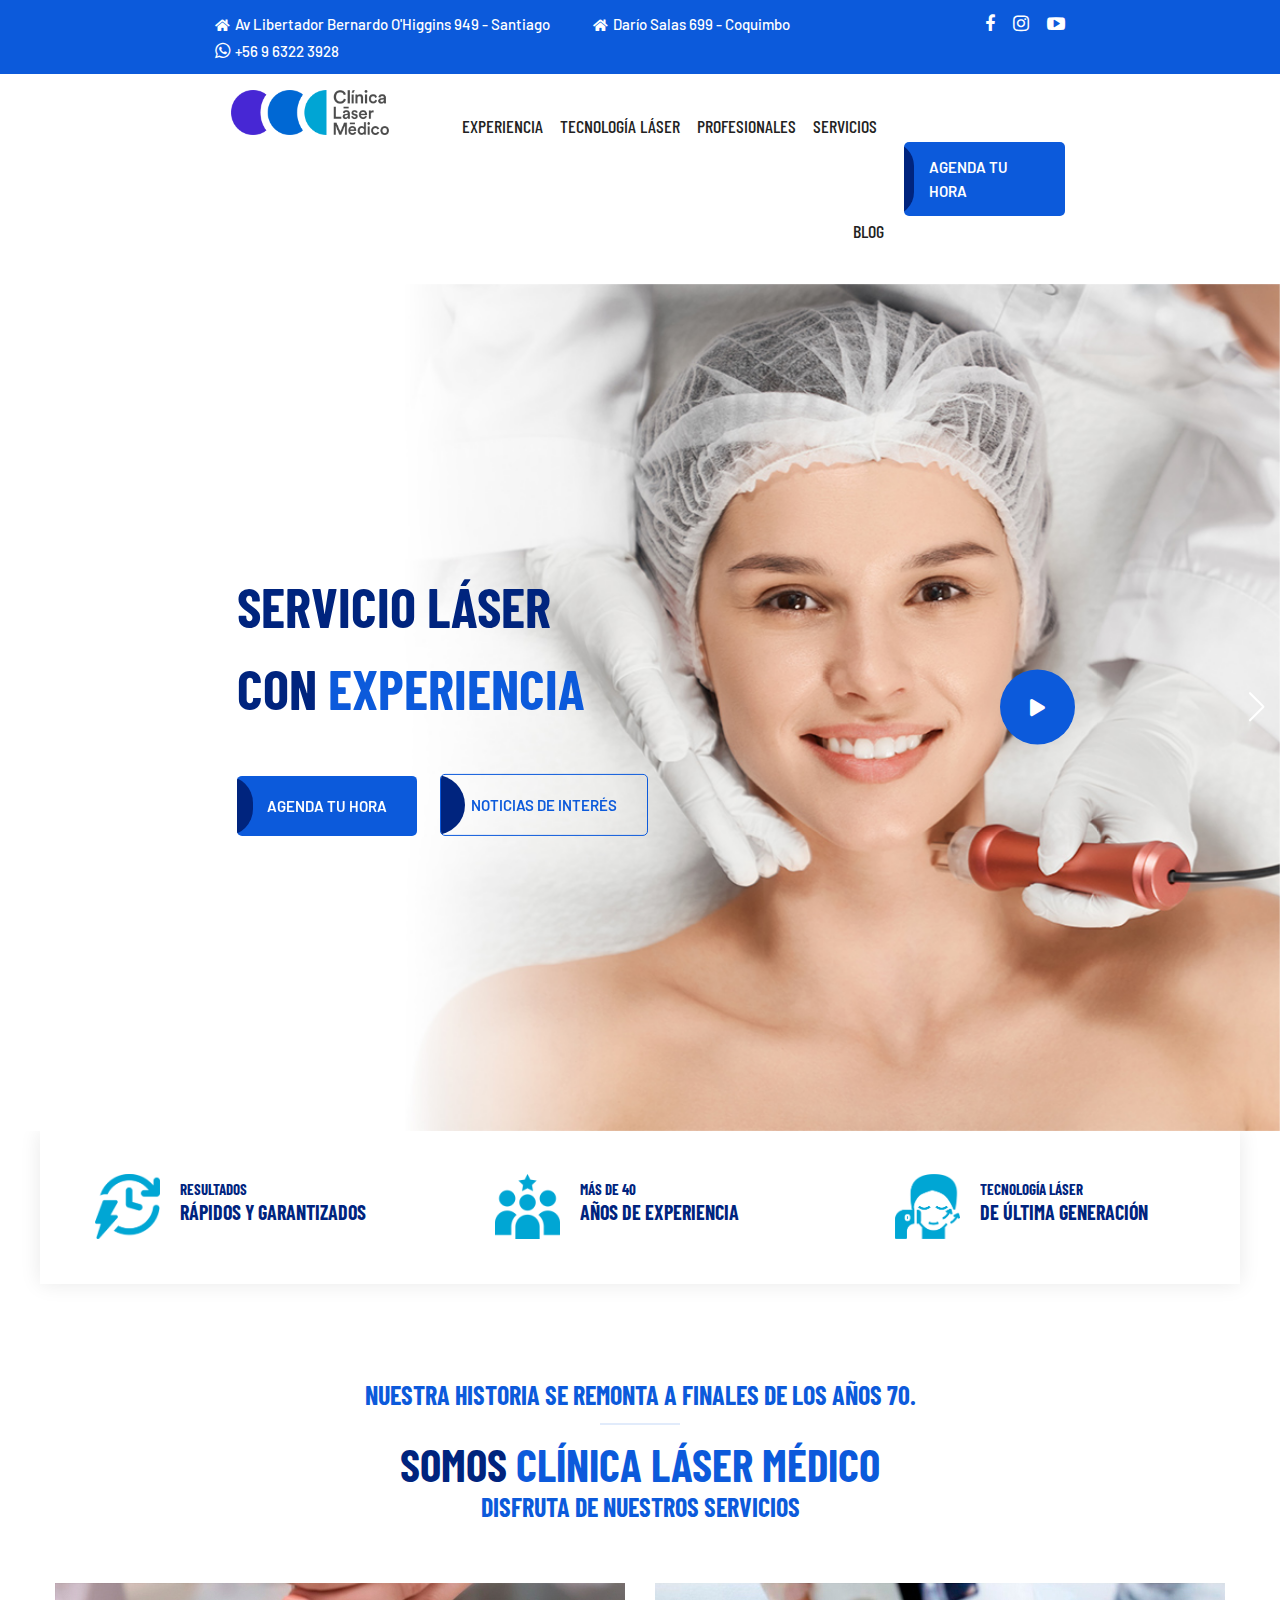
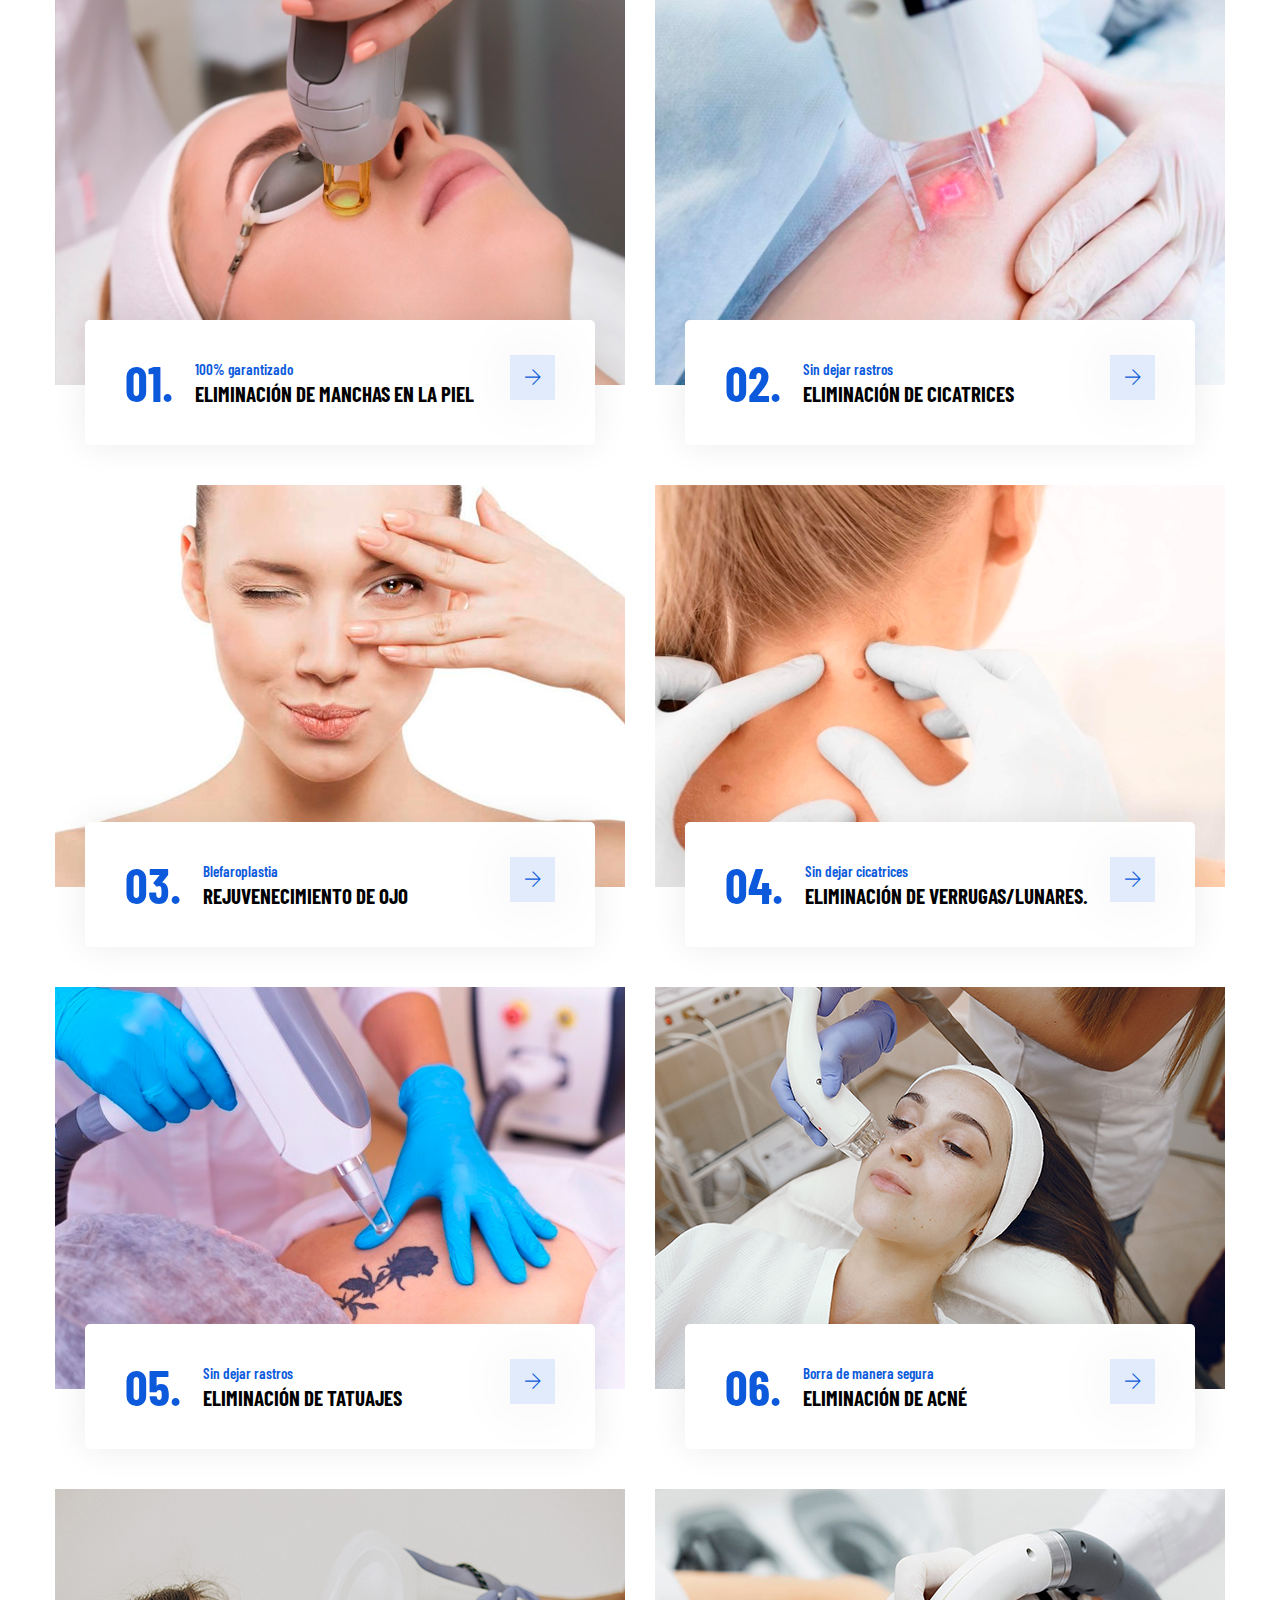
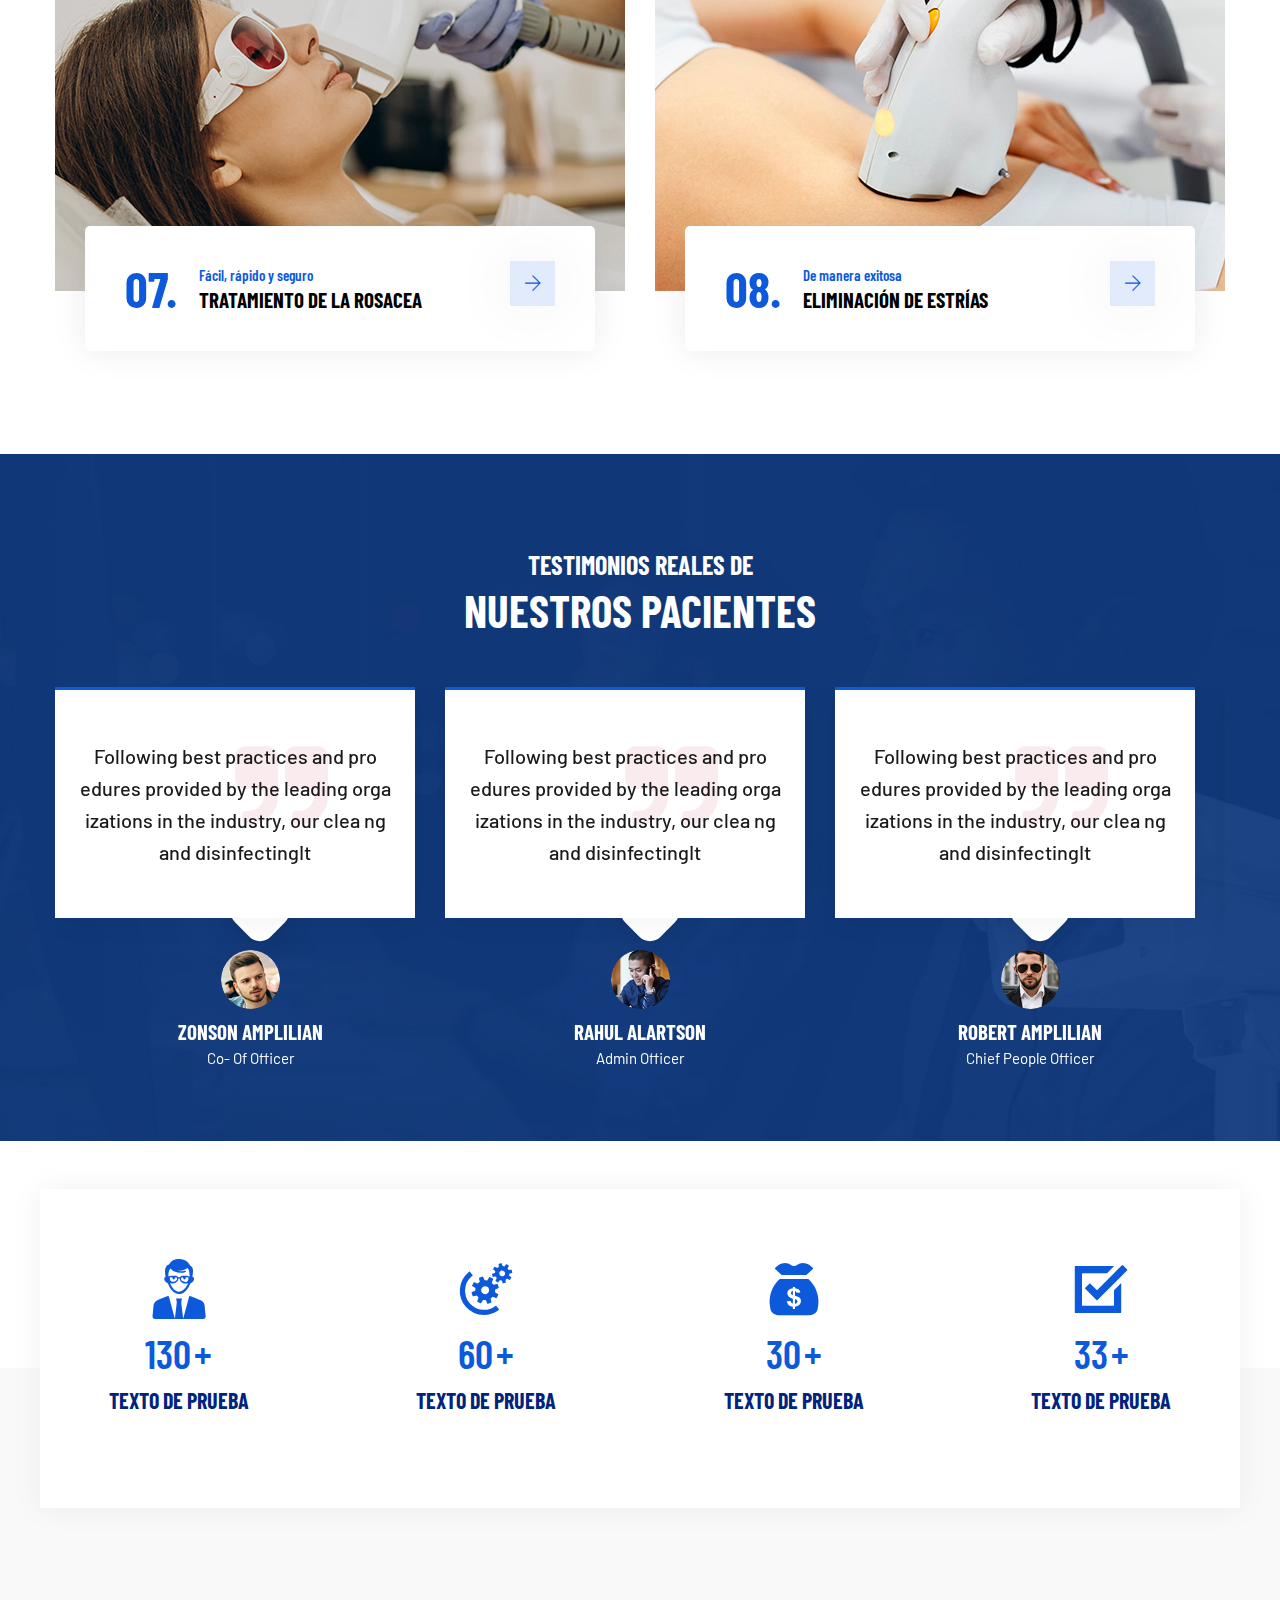
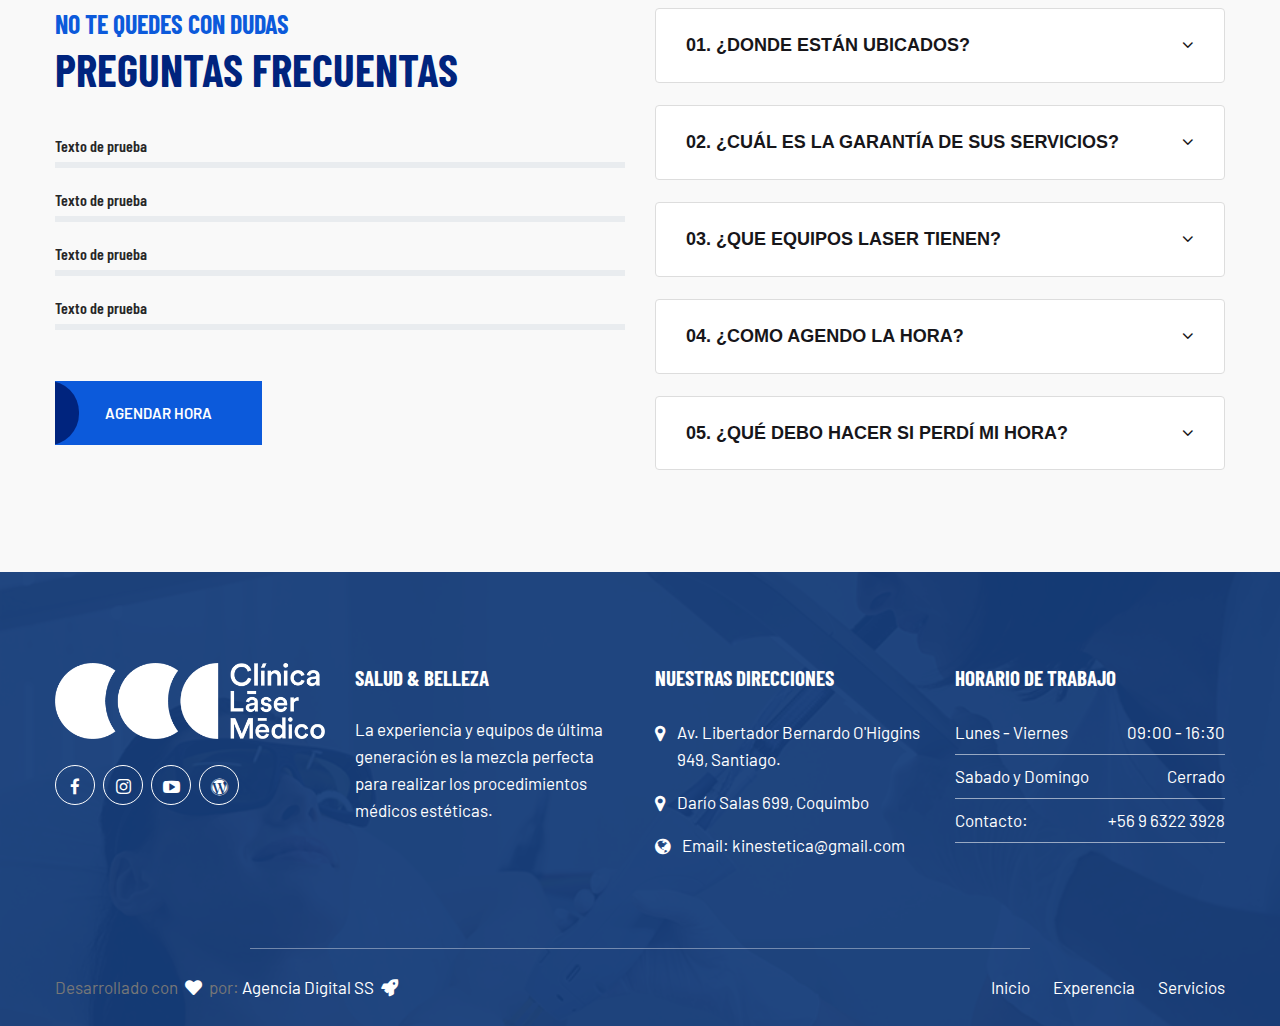
==== index.html @ aa50e9ba "Se personaliza el home, creando servicios, footer y otras secciones" ====
<!DOCTYPE HTML>
<html lang="en-US">
    <head>
		<meta charset="UTF-8">
		<meta http-equiv="x-ua-compatible" content="ie=edge">
		<title>Clínica Láser Médico - Salud & Belleza</title>
		<meta name="description" content="">
		<meta name="viewport" content="width=device-width, initial-scale=1">
		<!-- Favicon Icon -->
        <link rel="icon"  type="image/png" href="assets/images/favicon.ico">		
        <link rel="stylesheet" type="text/css" href="assets/css/bootstrap.min.css"/>
        <link rel="stylesheet" type="text/css" href="venobox/venobox.css"/>
        <link rel="stylesheet" type="text/css" href="assets/css/plugin_theme_css.css"/>
        <link rel="stylesheet" type="text/css" href="assets/css/style.css"/>        
		<link rel="stylesheet" type="text/css" href="style.css"/>
		<link rel="stylesheet" type="text/css" href="assets/css/responsive.css"/>
		<!-- modernizr js -->	
        <script src="assets/js/vendor/modernizr-2.8.3.min.js"></script>		
		
    </head>

	<body>
		<!-- DESKTOP MENU Logo AREA -->
		<div class="em40_header_area_main">
			<!-- HEADER TOP AREA -->
			<div class="solutech-header-top">
				<div class="container">
					<div class="row">
						<div class="col-xs-12 col-lg-9 col-xl-9 col-md-9 col-sm-12">
							<div class="top-address text-left">
								<p>
									<a href="https://goo.gl/maps/YTM2LSMqVK4W93pH8" target="_blank"><span><i class="fas fa-home"></i>Av Libertador Bernardo O'Higgins 949 - Santiago</span></a>
									<a href="https://goo.gl/maps/1JhD25yC1Ewdd3QE8" target="_blank"><span><i class="fas fa-home"></i>Darío Salas 699 - Coquimbo</span></a>
									<a href="https://wa.me/56963223928"><i class="fa fa-whatsapp" style="font-size: large;"></i>+56 9 6322 3928</a>
								</p>
							</div>
						</div>
						<!-- TOP RIGHT -->
						<div class="col-xs-12 col-lg-3 col-xl-3 col-md-3 col-sm-12 ">
							<div class="top-right-menu">
								<ul class="social-icons text-right text_m_center">
									<li><a href="https://www.facebook.com/clinicalasermedicoclm/" target="_blank"><i class="fa fa-facebook-f" style="font-size: large;"></i></a></li>
									<li><a href="https://www.instagram.com/clinicalasermedico/" target="_blank"><i class="fab fa-instagram" style="font-size: large;"></i></a></li>
									<li><a href="https://www.youtube.com/channel/UCetEcaAKaP4KBn59XQPvjMQ/videos" target="_blank"><i class="fa fa-youtube-play" style="font-size: large;"></i></a></li>						
								</ul>
							</div>
						</div>	
					</div>		
				</div>
			</div><!-- END HEADER TOP AREA -->

			<!-- MENU -->
			<div class="tx_top2_relative">
				<div class="">
					<div class="tx_relative_m">
						<div class="">  
							<div class="mainmenu_width_tx">
								<div class="solutech-main-menu one_page hidden-xs hidden-sm witr_h_h10">
									<div class="solutech_nav_area scroll_fixed postfix">
										<div class="container">
											<div class="row logo-left">				
												<!-- LOGO -->
												<div class="col-md-3 col-sm-3 col-xs-4">
													<div class="logo">
														<a class="main_sticky_main_l" href="index.html" title="Clínica Láser Médico">
															<img src="assets/images/clinica-laser-medico.png" alt="Clínica Láser Médico">
														</a>
														<a class="main_sticky_l" href="index.html" title="Clínica Láser Médico">
															<img src="assets/images/clinica-laser-medico-white.png" alt="Clínica Láser Médico">
														</a>
													</div>	  
												</div>
												<div class="col-md-9 col-sm-9 col-xs-8">
													<nav class="solutech_menu main-search-menu">					
														<ul class="sub-menu">
															<li><a href="#">Experiencia</a></li>
															<li><a href="#">Tecnología Láser</a></li>
															<li><a href="#">Profesionales</a></li>
															<li><a href="#">Servicios</a></li>
															<li><a href="#">Blog</a></li>
														</ul>
														<div class="donate-btn-header">
															<a class="dtbtn" href="https://web.bewe.co/clinica-laser-medico/services" target="_blank">Agenda tu hora</a>	
														</div>
													</nav>
												</div>	
											</div>
										</div>
									</div>
								</div>
							</div>
						</div> 			
					</div>
				</div> 
			</div><!-- END MENU -->
		</div><!-- END MOBILE MENU Logo AREA -->

		<!-- MOBILE MENU Logo AREA -->
		<div class="mobile_logo_area hidden-md hidden-lg">
			<div class="container">
				<div class="row">
					<div class="col-sm-12">
						<div class="mobile_menu_logo text-center">
							<a href="index.html" title="Clínica Láser Médico">
								<img src="assets/images/clinica-laser-medico.png" alt="Clínica Láser Médico">
							</a>		
						</div>
					</div>
				</div>
			</div>
		</div><!-- END MOBILE MENU Logo AREA -->

		<!-- MOBILE MENU AREA -->
		<div class="home-2 mbm hidden-md hidden-lg  header_area main-menu-area">
			<div class="menu_area mobile-menu">
				<nav class="solutech_menu">						
					<ul class="sub-menu">
						<li><a href="#">Experiencia</a></li>
						<li><a href="#">Tecnología Láser</a></li>
						<li><a href="#">Profesionales</a></li>
						<li><a href="#">Servicios</a></li>
						<li><a href="#">Blog</a></li>
					</ul>
				</nav>	
			</div>					
		</div><!-- END MOBILE MENU AREA  -->
		
		<!-- BANNER/CAROUSEL -->
		<div class="witr_swiper_area">
			<div class="swiper-container witr_active_id5">
				<div class="swiper-wrapper">
					<div class="swiper-slide witr_swiper_height" style="background-image: url(assets/images/slider-principal-1.jpg);">
						<div class="witr_sw_text_area text-left">
							<div class="witr_swiper_content">
								<h2>Servicio Láser</h2>
								<h3>Con  <span> Experiencia</span></h3>
								<!-- btn gradient style -->
								<div class="slider_btn">
									<div class="witr_btn_style">
										<div class="witr_btn_sinner">
											<a class="witr_btn" href="https://web.bewe.co/clinica-laser-medico/services" target="_blank">Agenda tu hora</a>
											<a class="witr_btn active recpwit" href="#">Noticias de interés</a>
										</div>
									</div>
								</div>
							</div>
							<div class="slider_vd_icon">
								<div class="slider_vd_icon_inner">
									<a class="tx_svd_icon recpwit video-popup video-vemo-icon venobox vbox-item" data-vbtype="youtube" data-autoplay="true" href="https://youtu.be/BS4TUd7FJSg"><i class="fas fa-play"></i></a>
								</div>
							</div>
						</div>
					</div>
					<div class="swiper-slide witr_swiper_height" style="background-image: url(assets/images/slider-principal-2.jpg);">
						<div class="witr_sw_text_area text-left">
							<div class="witr_swiper_content">
								<h2>Equipos de Última</h2>
								<h3><span>Generación</span></h3>
								<!-- btn gradient style -->
								<div class="slider_btn">
									<div class="witr_btn_style">
										<div class="witr_btn_sinner">
											<a class="witr_btn" href="https://web.bewe.co/clinica-laser-medico/services" target="_blank">Agenda tu hora</a>
											<a class="witr_btn active recpwit" href="#">Noticias de interés</a>
										</div>
									</div>
								</div>
							</div>
							<div class="slider_vd_icon">
								<div class="slider_vd_icon_inner">
									<a class="tx_svd_icon recpwit video-popup video-vemo-icon venobox vbox-item" data-vbtype="youtube" data-autoplay="true" href="https://youtu.be/BS4TUd7FJSg"><i class="fas fa-play"></i></a>
								</div>
							</div>
						</div>
					</div>
				</div>
				<!-- Add Pagination -->
				<div class="swiper-scrollbar"></div>
				<div class="swiper-button-next"></div>
				<div class="swiper-button-prev"></div>					
			</div>
		</div><!-- END BANNER/CAROUSEL -->		

		<!-- features_area -->
		<div class="solutech_features_area">
			<div class="container">	
				<div class="row features_bg">
					<!-- features_01 -->
					<div class="col-lg-4 col-md-6 col-sm-12 pdlf">	
						<div class="em-service2 sleft all_color_service">
							<div class="em_service_content ">
								<div class="em_single_service_text width_height_link_0 ">
									<div class="service_top_image"></div>
									<div class="text_box witr_s_flex">
										<div class="service_top_text all_icon_color">
											<div class="em-service-icon">
												<img src="assets/images/caracteristica-resultados-rapidos.png" alt="Resultados rápidos">
											</div>			
										</div>
										<div class="em-service-inner">
											<div class="em-service-title">
												<h3 class="mb-0"><a href="#">Resultados</a></h3>
											</div>						
											<div class="em-service-desc">
												<p>Rápidos y Garantizados</p>		
											</div>
										</div>
									</div>
								</div>
							</div>
						</div>
					</div>
					<!-- features_02 -->
					<div class="col-lg-4 col-md-6 col-sm-12 pdlf">	
						<div class="em-service2 sleft all_color_service">
							<div class="em_service_content ">
								<div class="em_single_service_text width_height_link_0 ">
									<div class="service_top_image"></div>
									<div class="text_box witr_s_flex">
										<div class="service_top_text all_icon_color">
											<div class="em-service-icon">
												<img src="assets/images/caracteristica-años-de-experiencia.png" alt="Más de 20 años de experiencia">
											</div>			
										</div>
										<div class="em-service-inner">
											<div class="em-service-title">
												<h3 class="mb-0"><a href="#">Más de 40</a></h3>
											</div>						
											<div class="em-service-desc">
												<p>Años de Experiencia</p>		
											</div>
										</div>
									</div>
								</div>
							</div>
						</div>
					</div>
					<!-- features_03 -->
					<div class="col-lg-4 col-md-6 col-sm-12 pdlf">	
						<div class="em-service2 sleft all_color_service border_lf">
							<div class="em_service_content ">
								<div class="em_single_service_text width_height_link_0 ">
									<div class="service_top_image"></div>
									<div class="text_box witr_s_flex">
										<div class="service_top_text all_icon_color">
											<div class="em-service-icon">
												<img src="assets/images/caracteristica-tecnologia-laser.png" alt="Tecnología láser de última generación">
											</div>			
										</div>
										<div class="em-service-inner">
											<div class="em-service-title">
												<h3 class="mb-0"><a href="#">Tecnología Láser</a></h3>
											</div>						
											<div class="em-service-desc">
												<p>De última generación</p>		
											</div>
										</div>
									</div>
								</div>
							</div>
						</div>
					</div>
				</div>
			</div>
		</div>

		<!-- services_area -->
		<div class="solutech_about_area">
			<div class="container">	
				<div class="row">
					<div class="col-lg-12">
						<div class="witr_section_title">
							<div class="witr_section_title_inner text-center">
								<h2>Nuestra historia se remonta a finales de los años 70.</h2>
								<hr class="line-bottom">	
								<h3>Somos <span class="c-primary">Clínica Láser Médico</span></h3>		
								<h2>Disfruta de nuestros Servicios</h2>		
							</div>
						</div>
					</div>
				</div>
				<!-- Desktop Services -->
				<div class="witr_pslide3 all_pslides_color ps1 ps3 service_active d-none d-md-block">
					<div class="row service_top">
						<!-- serivce_01 -->
						<div class="item_pos col-lg-6">	
							<div class="witr_single_pslide">	
								<div class="witr_pslide_image">
									<img src="assets/images/servicio-eliminacion-manchas-en-la-piel.jpg" alt="Elimina las manchas en tu piel con éxito">
								</div>			
								<div class="witr_content_pslide_text">
									<div class="witr_number_pslide">
										<h4>01.</h4>
									</div>
									<div class="witr_content_pslide">
										<p>100% garantizado</p>		
										<h3><a href="#">Eliminación de Manchas en la piel</a></h3>
									</div>
									<div class="witr_pslide_custom">	
										<a href="#"><span class="ti-arrow-right"></span></a>
									</div>
								</div>	
							</div> 
						</div>
						<!-- serivce_02 -->
						<div class="item_pos col-lg-6">	
							<div class="witr_single_pslide">	
								<div class="witr_pslide_image">
									<img src="assets/images/servicio-eliminacion-de-cicatriz.jpg" alt="Eliminación de cicatrices sin dejar rastros">
								</div>			
								<div class="witr_content_pslide_text">
									<div class="witr_number_pslide">
										<h4>02.</h4>
									</div>
									<div class="witr_content_pslide">
										<p>Sin dejar rastros</p>		
										<h3><a href="#">Eliminación de cicatrices</a></h3>
									</div>
									<div class="witr_pslide_custom">	
										<a href="#"><span class="ti-arrow-right"></span></a>
									</div>
								</div>	
							</div> 
						</div>
						<!-- serivce_03 -->
						<div class="item_pos col-lg-6">	
							<div class="witr_single_pslide">	
								<div class="witr_pslide_image">
									<img src="assets/images/servicio-rejuvenecimiento-de-ojos.jpg" alt="Rejuvenecimiento de ojos con laser CO2">
								</div>			
								<div class="witr_content_pslide_text">
									<div class="witr_number_pslide">
										<h4>03.</h4>
									</div>
									<div class="witr_content_pslide">
										<p>Blefaroplastia</p>		
										<h3><a href="#">Rejuvenecimiento de ojo</a></h3>
									</div>
									<div class="witr_pslide_custom">	
										<a href="#"><span class="ti-arrow-right"></span></a>
									</div>
								</div>	
							</div> 
						</div>
						<!-- serivce_04 -->
						<div class="item_pos col-lg-6">	
							<div class="witr_single_pslide">	
								<div class="witr_pslide_image">
									<img src="assets/images/servicio-eliminacion-de-verrugas-y-lunares.jpg" alt="Eliminación de verrugas y lunares sin dejar rastros">
								</div>			
								<div class="witr_content_pslide_text">
									<div class="witr_number_pslide">
										<h4>04.</h4>
									</div>
									<div class="witr_content_pslide">
										<p>Sin dejar cicatrices</p>		
										<h3><a href="#">Eliminación de verrugas/lunares.</a></h3>
									</div>
									<div class="witr_pslide_custom">	
										<a href="#"><span class="ti-arrow-right"></span></a>
									</div>
								</div>	
							</div> 
						</div>
						<!-- serivce_05 -->
						<div class="item_pos col-lg-6">	
							<div class="witr_single_pslide">	
								<div class="witr_pslide_image">
									<img src="assets/images/servicio-eliminacion-de-tatuajes.jpg" alt="Borrar tatuaje con laser y observa como te queda la piel despues de borrar">
								</div>			
								<div class="witr_content_pslide_text">
									<div class="witr_number_pslide">
										<h4>05.</h4>
									</div>
									<div class="witr_content_pslide">
										<p>Sin dejar rastros</p>		
										<h3><a href="#">Eliminación de tatuajes</a></h3>
									</div>
									<div class="witr_pslide_custom">	
										<a href="#"><span class="ti-arrow-right"></span></a>
									</div>
								</div>	
							</div> 
						</div>
						<!-- serivce_06 -->
						<div class="item_pos col-lg-6">	
							<div class="witr_single_pslide">	
								<div class="witr_pslide_image">
									<img src="assets/images/servicio-eliminacion-de-acne.jpg" alt="Borrar tatuaje con laser y observa como te queda la piel despues de borrar">
								</div>			
								<div class="witr_content_pslide_text">
									<div class="witr_number_pslide">
										<h4>06.</h4>
									</div>
									<div class="witr_content_pslide">
										<p>Borra de manera segura</p>		
										<h3><a href="#">Eliminación de acné</a></h3>
									</div>
									<div class="witr_pslide_custom">	
										<a href="#"><span class="ti-arrow-right"></span></a>
									</div>
								</div>	
							</div> 
						</div>
						<!-- serivce_07 -->
						<div class="item_pos col-lg-6">	
							<div class="witr_single_pslide">	
								<div class="witr_pslide_image">
									<img src="assets/images/servicio-tratamiento-de-la-rosacea.jpg" alt="Este es el único tratamiento para aliviar los síntomas de la rosácea realmente efectivo">
								</div>			
								<div class="witr_content_pslide_text">
									<div class="witr_number_pslide">
										<h4>07.</h4>
									</div>
									<div class="witr_content_pslide">
										<p>Fácil, rápido y seguro</p>		
										<h3><a href="#">Tratamiento de la rosacea</a></h3>
									</div>
									<div class="witr_pslide_custom">	
										<a href="#"><span class="ti-arrow-right"></span></a>
									</div>
								</div>	
							</div> 
						</div>
						<!-- serivce_08 -->
						<div class="item_pos col-lg-6">	
							<div class="witr_single_pslide">	
								<div class="witr_pslide_image">
									<img src="assets/images/servicio-eliminacion-de-estrias.jpg" alt="Eliminación de estrías de manera exitosa">
								</div>			
								<div class="witr_content_pslide_text">
									<div class="witr_number_pslide">
										<h4>08.</h4>
									</div>
									<div class="witr_content_pslide">
										<p>De manera exitosa</p>		
										<h3><a href="#">Eliminación de estrías</a></h3>
									</div>
									<div class="witr_pslide_custom">	
										<a href="#"><span class="ti-arrow-right"></span></a>
									</div>
								</div>	
							</div> 
						</div>
					</div>
				</div>
				<!-- Mobile Services -->
				<div class="witr_pslide3 all_pslides_color ps1 ps3 service_active d-block d-md-none">
					<div class="witr_cslide3_idany service_top">
						<!-- serivce_01 -->
						<div class="item_pos col-lg-12">	
							<div class="witr_single_pslide">	
								<div class="witr_pslide_image">
									<img src="assets/images/servicio-eliminacion-manchas-en-la-piel.jpg" alt="Elimina las manchas en tu piel con éxito">
								</div>			
								<div class="witr_content_pslide_text">
									<div class="witr_number_pslide">
										<h4>01.</h4>
									</div>
									<div class="witr_content_pslide">
										<p>100% garantizado</p>		
										<h3><a href="#">Eliminación de Manchas en la piel</a></h3>
									</div>
									<div class="witr_pslide_custom">	
										<a href="#"><span class="ti-arrow-right"></span></a>
									</div>
								</div>	
							</div> 
						</div>
						<!-- serivce_02 -->
						<div class="item_pos col-lg-12">	
							<div class="witr_single_pslide">	
								<div class="witr_pslide_image">
									<img src="assets/images/servicio-eliminacion-de-cicatriz.jpg" alt="Eliminación de cicatrices sin dejar rastros">
								</div>			
								<div class="witr_content_pslide_text">
									<div class="witr_number_pslide">
										<h4>02.</h4>
									</div>
									<div class="witr_content_pslide">
										<p>Sin dejar rastros</p>		
										<h3><a href="#">Eliminación de cicatrices</a></h3>
									</div>
									<div class="witr_pslide_custom">	
										<a href="#"><span class="ti-arrow-right"></span></a>
									</div>
								</div>	
							</div> 
						</div>
						<!-- serivce_03 -->
						<div class="item_pos col-lg-12">	
							<div class="witr_single_pslide">	
								<div class="witr_pslide_image">
									<img src="assets/images/servicio-rejuvenecimiento-de-ojos.jpg" alt="Rejuvenecimiento de ojos con laser CO2">
								</div>			
								<div class="witr_content_pslide_text">
									<div class="witr_number_pslide">
										<h4>03.</h4>
									</div>
									<div class="witr_content_pslide">
										<p>Blefaroplastia</p>		
										<h3><a href="#">Rejuvenecimiento de ojo</a></h3>
									</div>
									<div class="witr_pslide_custom">	
										<a href="#"><span class="ti-arrow-right"></span></a>
									</div>
								</div>	
							</div> 
						</div>
						<!-- serivce_04 -->
						<div class="item_pos col-lg-12">	
							<div class="witr_single_pslide">	
								<div class="witr_pslide_image">
									<img src="assets/images/servicio-eliminacion-de-verrugas-y-lunares.jpg" alt="Eliminación de verrugas y lunares sin dejar rastros">
								</div>			
								<div class="witr_content_pslide_text">
									<div class="witr_number_pslide">
										<h4>04.</h4>
									</div>
									<div class="witr_content_pslide">
										<p>Sin dejar cicatrices</p>		
										<h3><a href="#">Eliminación de verrugas/lunares.</a></h3>
									</div>
									<div class="witr_pslide_custom">	
										<a href="#"><span class="ti-arrow-right"></span></a>
									</div>
								</div>	
							</div> 
						</div>
						<!-- serivce_05 -->
						<div class="item_pos col-lg-12">	
							<div class="witr_single_pslide">	
								<div class="witr_pslide_image">
									<img src="assets/images/servicio-eliminacion-de-tatuajes.jpg" alt="Borrar tatuaje con laser y observa como te queda la piel despues de borrar">
								</div>			
								<div class="witr_content_pslide_text">
									<div class="witr_number_pslide">
										<h4>05.</h4>
									</div>
									<div class="witr_content_pslide">
										<p>Sin dejar rastros</p>		
										<h3><a href="#">Eliminación de tatuajes</a></h3>
									</div>
									<div class="witr_pslide_custom">	
										<a href="#"><span class="ti-arrow-right"></span></a>
									</div>
								</div>	
							</div> 
						</div>
						<!-- serivce_06 -->
						<div class="item_pos col-lg-12">	
							<div class="witr_single_pslide">	
								<div class="witr_pslide_image">
									<img src="assets/images/servicio-eliminacion-de-acne.jpg" alt="Borrar tatuaje con laser y observa como te queda la piel despues de borrar">
								</div>			
								<div class="witr_content_pslide_text">
									<div class="witr_number_pslide">
										<h4>06.</h4>
									</div>
									<div class="witr_content_pslide">
										<p>Borra de manera segura</p>		
										<h3><a href="#">Eliminación de acné</a></h3>
									</div>
									<div class="witr_pslide_custom">	
										<a href="#"><span class="ti-arrow-right"></span></a>
									</div>
								</div>	
							</div> 
						</div>
						<!-- serivce_07 -->
						<div class="item_pos col-lg-12">	
							<div class="witr_single_pslide">	
								<div class="witr_pslide_image">
									<img src="assets/images/servicio-tratamiento-de-la-rosacea.jpg" alt="Este es el único tratamiento para aliviar los síntomas de la rosácea realmente efectivo">
								</div>			
								<div class="witr_content_pslide_text">
									<div class="witr_number_pslide">
										<h4>07.</h4>
									</div>
									<div class="witr_content_pslide">
										<p>Fácil, rápido y seguro</p>		
										<h3><a href="#">Tratamiento de la rosacea</a></h3>
									</div>
									<div class="witr_pslide_custom">	
										<a href="#"><span class="ti-arrow-right"></span></a>
									</div>
								</div>	
							</div> 
						</div>
						<!-- serivce_08 -->
						<div class="item_pos col-lg-12">	
							<div class="witr_single_pslide">	
								<div class="witr_pslide_image">
									<img src="assets/images/servicio-eliminacion-de-estrias.jpg" alt="Eliminación de estrías de manera exitosa">
								</div>			
								<div class="witr_content_pslide_text">
									<div class="witr_number_pslide">
										<h4>08.</h4>
									</div>
									<div class="witr_content_pslide">
										<p>De manera exitosa</p>		
										<h3><a href="#">Eliminación de estrías</a></h3>
									</div>
									<div class="witr_pslide_custom">	
										<a href="#"><span class="ti-arrow-right"></span></a>
									</div>
								</div>	
							</div> 
						</div>
					</div>
				</div>
			</div>
		</div>

		<!-- solutech_testimonial_bg_area -->
		<div class="solutech_testimonial_bg_area">
			<div class="container">	
				<div class="row">
					<div class="col-lg-12">
						<div class="witr_section_title white">
							<div class="witr_section_title_inner text-center">
								<h2 class="mb-0">Testimonios reales de</h2>		
								<h3>Nuestros Pacientes</h3>
							</div>
						</div>
					</div>						
				</div>
				<div class="carso_idtesti all_color_testimonial dfa testi_top">
					<!-- solutech_blog_01 -->
					<div class="item guttergs">
						<div class="single_creativeItem post_t6">
							<div class="box-size">
								<div class="testiCreCon">
									<i class="fa fa-quote-right"></i>
									<!-- content -->	
									<p>Following best practices and pro edures provided by the leading orga izations in the industry, our clea ng and disinfectingIt</p>								
								</div>
								<div class="em_test_thumb">
									<img src="assets/images/testimonial2.png" alt="" />
								</div>
								<div class="testAuthor">
									<h6>Zonson Amplilian</h6>
									<span> Co- Of Officer </span>
								</div>
							</div>
						</div>
					</div>
					<!-- solutech_blog_02 -->
					<div class="item guttergs">
						<div class="single_creativeItem post_t6">
							<div class="box-size">
								<div class="testiCreCon">
									<i class="fa fa-quote-right"></i>
									<!-- content -->	
									<p>Following best practices and pro edures provided by the leading orga izations in the industry, our clea ng and disinfectingIt</p>								
								</div>
								<div class="em_test_thumb">
									<img src="assets/images/testimonial1.png" alt="" />
								</div>
								<div class="testAuthor">
									<h6>Rahul Alartson</h6>
									<span> Admin Officer </span> 
								</div>
							</div>
						</div>
					</div>
					<!-- solutech_blog_03 -->
					<div class="item guttergs">
						<div class="single_creativeItem post_t6">
							<div class="box-size">
								<div class="testiCreCon">
									<i class="fa fa-quote-right"></i>
									<!-- content -->	
									<p>Following best practices and pro edures provided by the leading orga izations in the industry, our clea ng and disinfectingIt</p>								
								</div>
								<div class="em_test_thumb">
									<img src="assets/images/testimonial3.png" alt="" />
								</div>
								<div class="testAuthor">
									<h6>Robert Amplilian</h6>
									<span> Chief People Officer </span> 
								</div>
							</div>
						</div>
					</div>
					<!-- solutech_blog_04 -->
					<div class="item guttergs">
						<div class="single_creativeItem post_t6">
							<div class="box-size">
								<div class="testiCreCon">
									<i class="fa fa-quote-right"></i>
									<!-- content -->	
									<p>Following best practices and pro edures provided by the leading orga izations in the industry, our clea ng and disinfectingIt</p>								
								</div>
								<div class="em_test_thumb">
									<img src="assets/images/testimonial1.png" alt="" />
								</div>
								<div class="testAuthor">
									<h6>Marvin McKinney</h6>
									<span> District Officer </span> 
								</div>
							</div>
						</div>
					</div>
				</div>
			</div>
		</div>

		<!-- solutech_team_area -->
		<div class="solutech_team_area d-none">
			<div class="container">	
				<div class="row">
					<div class="col-lg-12">
						<div class="witr_section_title">
							<div class="witr_section_title_inner text-center">
								<h2>OUR MEMBER</h2>		
								<h3>WHAT DO YOU WANT TO</h3>		
								<h1>LEARN TODAY ?</h1>		
							</div>
						</div>
					</div>
				</div>
				<div class="row team_top">
					<!-- solutech_team_01 -->
					<div class="col-lg-4 col-md-6 col-sm-12">
						<div class="em-team all_color_team ">
							<div class="em-team-one">	
								<div class="em-team-content-image-inner">	
									<div class="em-team-content-image">
										<img src="assets/images/team-01.jpg" alt="">
									</div>	
								</div>
								<div class="em-team-content-waraper all_content_bg_color">
									<div class="em-team-content-title-inner">
										<div class="em-content-title">
											<h5><a href="#">EDWARD SMITH </a></h5>
										</div>
									</div>
									<div class="em-team-content-subtitle-inner">
										<div class="em-content-subtitle">
											<span>DIRECTOR</span>
										</div>
									</div>
									<div class="em-team-content-socials-inner">
										<div class="em-team-content-socials all_team_s_color">			
											<a href="#"><i class="fa fa-facebook-f"></i></a>		
											<a href="#"><i class="fab fa-twitter"></i></a>		
											<a href="#"><i class="fab fa-tumblr"></i></a>		
											<a href="#"><i class="fab fa-vimeo-v"></i></a>		
										</div>
									</div>							
								</div>
							</div>
						</div>
					</div>
					<!-- solutech_team_02 -->
					<div class="col-lg-4 col-md-6 col-sm-12">
						<div class="em-team all_color_team ">
							<div class="em-team-one">	
								<div class="em-team-content-image-inner">	
									<div class="em-team-content-image">
										<img src="assets/images/team-02.jpg" alt="">
									</div>	
								</div>
								<div class="em-team-content-waraper all_content_bg_color">
									<div class="em-team-content-title-inner">
										<div class="em-content-title">
											<h5><a href="#">RUBEL SMITH</a></h5>
										</div>
									</div>
									<div class="em-team-content-subtitle-inner">
										<div class="em-content-subtitle">
											<span>MANAGER</span>
										</div>
									</div>
									<div class="em-team-content-socials-inner">
										<div class="em-team-content-socials all_team_s_color">			
											<a href="#"><i class="fa fa-facebook-f"></i></a>		
											<a href="#"><i class="fab fa-twitter"></i></a>		
											<a href="#"><i class="fab fa-tumblr"></i></a>		
											<a href="#"><i class="fab fa-vimeo-v"></i></a>		
										</div>
									</div>							
								</div>
							</div>
						</div>
					</div>
					<!-- solutech_team_03 -->
					<div class="col-lg-4 col-md-6 col-sm-12">
						<div class="em-team all_color_team ">
							<div class="em-team-one">	
								<div class="em-team-content-image-inner">	
									<div class="em-team-content-image">
										<img src="assets/images/team-03.jpg" alt="">
									</div>	
								</div>
								<div class="em-team-content-waraper all_content_bg_color">
									<div class="em-team-content-title-inner">
										<div class="em-content-title">
											<h5><a href="#">ANDORSON</a></h5>
										</div>
									</div>
									<div class="em-team-content-subtitle-inner">
										<div class="em-content-subtitle">
											<span>MARKETING</span>
										</div>
									</div>
									<div class="em-team-content-socials-inner">
										<div class="em-team-content-socials all_team_s_color">			
											<a href="#"><i class="fa fa-facebook-f"></i></a>		
											<a href="#"><i class="fab fa-twitter"></i></a>		
											<a href="#"><i class="fab fa-tumblr"></i></a>		
											<a href="#"><i class="fab fa-vimeo-v"></i></a>		
										</div>
									</div>							
								</div>
							</div>
						</div>
					</div>
				</div>
			</div>
		</div>
					
		<!-- serivce_bg_area -->
		<div class="solutech_serivce_area serivce_bg d-none">
			<div class="container">	
				<div class="row">
					<div class="col-lg-12">
						<div class="witr_section_title">
							<div class="witr_section_title_inner text-center">
								<h2>Our Service</h2>		
								<h3>Industries What We Serve With You.</h3>		
							</div>
						</div>
					</div>							
				</div>
				<div class="row service_top">
					<!-- solutech_serivce_bg_01 -->
					<div class="col-lg-4 col-md-6 col-sm-12">
						<div class="all_feature_color single_feature2 text-center">            
							<div class="witr_feature2">					
								<div class="witr_fea2_icon_top">
									<i class=" aprova-website-1"></i>					
								</div>
								<h3><a href="#">Concierge & Reception </a></h3>
								<p>Lorem ipsum dolor ame elit, sed do eiusmod tempor incididunt  </p>		
								<div class="witr_feature_btn2">
									<a class="witr_btn_all_color" href="#">Read More</a>
								</div>
								<div class="witr_feature2_icon">						
									<i class=" aprova-website-1"></i>	
								</div>					
							</div> 	   
						</div>
					</div>
					<!-- solutech_serivce_bg_02 -->
					<div class="col-lg-4 col-md-6 col-sm-12">
						<div class="all_feature_color single_feature2 text-center">            
							<div class="witr_feature2">					
								<div class="witr_fea2_icon_top">
									<i class=" aprova-landing"></i>				
								</div>
								<h3><a href="#">Mobile Patrol And  Security</a></h3>
								<p>Lorem ipsum dolor ame elit, sed do eiusmod tempor incididunt  </p>		
								<div class="witr_feature_btn2">
									<a class="witr_btn_all_color" href="#">Read More</a>
								</div>
								<div class="witr_feature2_icon">						
									<i class=" aprova-landing"></i>
								</div>					
							</div> 	   
						</div>
					</div>
					<!-- solutech_serivce_bg_03 -->
					<div class="col-lg-4 col-md-6 col-sm-12">
						<div class="all_feature_color single_feature2 text-center">            
							<div class="witr_feature2">					
								<div class="witr_fea2_icon_top">
									<i class="aprova aprova-analysis"></i>			
								</div>
								<h3><a href="#">Offshore Software Develop </a></h3>
								<p>Lorem ipsum dolor ame elit, sed do eiusmod tempor incididunt  </p>		
								<div class="witr_feature_btn2">
									<a class="witr_btn_all_color" href="#">Read More</a>
								</div>
								<div class="witr_feature2_icon">						
									<i class="aprova aprova-analysis"></i>
								</div>					
							</div> 	   
						</div>
					</div>
					<!-- solutech_serivce_bg_04 -->
					<div class="col-lg-4 col-md-6 col-sm-12">
						<div class="all_feature_color single_feature2 text-center">            
							<div class="witr_feature2">					
								<div class="witr_fea2_icon_top">
									<i class="aprova aprova-bitcoin-1"></i>			
								</div>
								<h3><a href="#">Security Management Service</a></h3>
								<p>Lorem ipsum dolor ame elit, sed do eiusmod tempor incididunt  </p>		
								<div class="witr_feature_btn2">
									<a class="witr_btn_all_color" href="#">Read More</a>
								</div>
								<div class="witr_feature2_icon">						
									<i class="aprova aprova-bitcoin-1"></i>
								</div>					
							</div> 	   
						</div>
					</div>
					<!-- solutech_serivce_bg_05 -->
					<div class="col-lg-4 col-md-6 col-sm-12">
						<div class="all_feature_color single_feature2 text-center">            
							<div class="witr_feature2">					
								<div class="witr_fea2_icon_top">
									<i class="aprova aprova-startup"></i>				
								</div>
								<h3><a href="#">Mobile Patrol And Security</a></h3>
								<p>Lorem ipsum dolor ame elit, sed do eiusmod tempor incididunt  </p>		
								<div class="witr_feature_btn2">
									<a class="witr_btn_all_color" href="#">Read More</a>
								</div>
								<div class="witr_feature2_icon">						
									<i class="aprova aprova-startup"></i>
								</div>					
							</div> 	   
						</div>
					</div>
					<!-- solutech_serivce_bg_06 -->
					<div class="col-lg-4 col-md-6 col-sm-12">
						<div class="all_feature_color single_feature2 text-center">            
							<div class="witr_feature2">					
								<div class="witr_fea2_icon_top">
									<i class="aprova aprova-bitcoin-6"></i>					
								</div>
								<h3><a href="#">Offshore Software Develop</a></h3>
								<p>Lorem ipsum dolor ame elit, sed do eiusmod tempor incididunt  </p>		
								<div class="witr_feature_btn2">
									<a class="witr_btn_all_color" href="#">Read More</a>
								</div>
								<div class="witr_feature2_icon">						
									<i class="aprova aprova-bitcoin-6"></i>
								</div>					
							</div> 	   
						</div>
					</div>
				</div>
			</div>
		</div>

		<!-- solutech_project_area -->
		<div class="solutech_project_area d-none">
			<div class="containers">	
				<div class="row">
					<div class="col-lg-12">
						<div class="witr_section_title">
							<div class="witr_section_title_inner text-center">
								<h2> We Work Project</h2>		
								<h3>How We Approach Our Projects</h3>		
							</div>
						</div>
					</div>
				</div>
				<div class="witr_pslide all_pslides_color ps1 service_active">
					<div class="witr_islidess_slick witr_cslide_idany project_top">
						<!-- solutech_project_01 -->
						<div class="item_pos col-lg-12">	
							<div class="witr_single_pslide">	
								<div class="witr_pslide_image">
									<img src="assets/images/project-thumb-02.jpg" alt="">
								</div>
								<div class="witr_pslide_custom">	
									<a href="#"><span class="ti-arrow-right"></span></a>
								</div>
								<div class="witr_content_pslide_text">
									<div class="witr_content_pslide">
										<h3><a href="#">Fingerprint Door </a></h3>
										<p>Access </p>		
									</div>
								</div>	
							</div> 
						</div>
						<!-- solutech_project_02 -->
						<div class="item_pos col-lg-12">	
							<div class="witr_single_pslide">	
								<div class="witr_pslide_image">
									<img src="assets/images/project-thumb-03.jpg" alt="">
								</div>
								<div class="witr_pslide_custom">	
									<a href="#"><span class="ti-arrow-right"></span></a>
								</div>
								<div class="witr_content_pslide_text">
									<div class="witr_content_pslide">
										<h3><a href="#">Antenna Tagging</a></h3>
										<p>Alarm & Lock  </p>		
									</div>
								</div>	
							</div> 
						</div>
						<!-- solutech_project_03 -->
						<div class="item_pos col-lg-12">	
							<div class="witr_single_pslide">	
								<div class="witr_pslide_image">
									<img src="assets/images/project-thumb-04.jpg" alt="">
								</div>
								<div class="witr_pslide_custom">	
									<a href="#"><span class="ti-arrow-right"></span></a>
								</div>
								<div class="witr_content_pslide_text">
									<div class="witr_content_pslide">
										<h3><a href="#">Home Automation </a></h3>
										<p>System  </p>		
									</div>
								</div>	
							</div> 
						</div>
						<!-- solutech_project_04 -->
						<div class="item_pos col-lg-12">	
							<div class="witr_single_pslide">	
								<div class="witr_pslide_image">
									<img src="assets/images/project-thumb-01.jpg" alt="">
								</div>
								<div class="witr_pslide_custom">	
									<a href="#"><span class="ti-arrow-right"></span></a>
								</div>
								<div class="witr_content_pslide_text">
									<div class="witr_content_pslide">
										<h3><a href="#">Fingerprint Door </a></h3>
										<p>Access </p>		
									</div>
								</div>	
							</div> 
						</div>
						<!-- solutech_project_05 -->
						<div class="item_pos col-lg-12">	
							<div class="witr_single_pslide">	
								<div class="witr_pslide_image">
									<img src="assets/images/project-thumb-05.jpg" alt="">
								</div>
								<div class="witr_pslide_custom">	
									<a href="#"><span class="ti-arrow-right"></span></a>
								</div>
								<div class="witr_content_pslide_text">
									<div class="witr_content_pslide">
										<h3><a href="#">Fingerprint Door Lock</a></h3>
										<p>Alarm & Lock  </p>		
									</div>
								</div>	
							</div> 
						</div>
					</div>
				</div>
			</div>
		</div>

		<!-- solutech_counter_area -->
		<div class="solutech_counter_area pt-md-5">
			<div class="container counter_bg">	
				<div class="row">
					<!-- desicat_counter_01 -->
					<div class="col-lg-3 col-md-6 col-sm-12">
						<div class="witr_counter_single all_counter_color">
							<div class="witr_custom_icon">
								<i class="icofont-man-in-glasses"></i>
							</div>
							<div class="witr_counter_number_inn">
								<h3 class="counter">130</h3>				
								<span>+</span>
								<h4>Texto de prueba </h4>		
							</div> 
						</div>
					</div>
					<!-- desicat_counter_02 -->
					<div class="col-lg-3 col-md-6 col-sm-12">
						<div class="witr_counter_single all_counter_color">
							<div class="witr_custom_icon">
								<i class="icofont-automation"></i>
							</div>	
							<div class="witr_counter_number_inn">
								<h3 class="counter">60</h3>				
								<span>+</span>
								<h4>Texto de prueba</h4>		
							</div> 	
						</div>
					</div>
					<!-- desicat_counter_03 -->
					<div class="col-lg-3 col-md-6 col-sm-12">
						<div class="witr_counter_single all_counter_color">
							<div class="witr_custom_icon">
								<i class="icofont-money"></i>
							</div>	
							<div class="witr_counter_number_inn">
								<h3 class="counter">30</h3>				
								<span>+</span>
								<h4>Texto de prueba</h4>		
							</div> 	
						</div>
					</div>
					<!-- desicat_counter_04 -->
					<div class="col-lg-3 col-md-6 col-sm-12">
						<div class="witr_counter_single all_counter_color">
							<div class="witr_custom_icon">
								<i class="icofont-checked"></i>
							</div>	
							<div class="witr_counter_number_inn">
								<h3 class="counter">33</h3>				
								<span>+</span>
								<h4>Texto de prueba</h4>		
							</div> 	
						</div>
					</div>
				</div>
			</div>
		</div>

		<!-- single_next_work_area -->
		<div class="single_faq_bg_area faq_area">
			<div class="container">
				<div class="row">
					<div class="col-lg-6 col-md-10 col-sm-12">
						<div class="witr_section_title">
							<div class="witr_section_title_inner text-left">
								<h2 class="mb-0">No te quedes con dudas</h2>		
								<h3>Preguntas Frecuentas</h3>		
							</div>
						</div>
						<div class="witr_single_progress">
							<div class="witr_title2">
								<span class="witr_label">Texto de prueba</span>	
							</div>		
							<div class="progress witr_progress-style2">
								<div class="progress-bar wow fadeInLeft " data-wow-duration="1.5s" data-wow-delay="0.2s" style="width: 90%;">
									<span class="witr_percent">90%</span>					
								</div>
							</div>				
						</div>
						<div class="witr_single_progress">
							<div class="witr_title2">
								<span class="witr_label">Texto de prueba</span>	
							</div>		
							<div class="progress witr_progress-style2">
								<div class="progress-bar wow fadeInLeft" data-wow-duration="1.5s" data-wow-delay="0.2s" style="width: 60%;">
									<span class="witr_percent">60%</span>					
								</div>
							</div>				
						</div>
						<div class="witr_single_progress">
							<div class="witr_title2">
								<span class="witr_label">Texto de prueba</span>	
							</div>		
							<div class="progress witr_progress-style2">
								<div class="progress-bar wow fadeInLeft" data-wow-duration="1.5s" data-wow-delay="0.2s" style="width: 85%;">
									<span class="witr_percent">85%</span>					
								</div>
							</div>				
						</div>
						<div class="witr_single_progress">
							<div class="witr_title2">
								<span class="witr_label">Texto de prueba</span>	
							</div>		
							<div class="progress witr_progress-style2">
								<div class="progress-bar wow fadeInLeft " data-wow-duration="1.5s" data-wow-delay="0.2s" style="width: 90%;">
									<span class="witr_percent">90%</span>					
								</div>
							</div>				
						</div>
						
						<div class="witr_button_area button2">
							<div class="witr_btn_style mr">
								<div class="witr_btn_sinner">	
									<a class="witr_btn" href="https://web.bewe.co/clinica-laser-medico/services" target="_blank">Agendar Hora</a>
								</div>						
							</div>
						</div>
					</div>
					<div class="col-lg-6 col-md-12 col-sm-12">
						<div class="accordion_area">
							<div class="faq-part">
								<div id="accordion">
									<div class="card card-2">
										<div class="card-header witr_ac_card">
											<a href="#" class="card-link witr_ac_style" data-toggle="collapse" data-target="#collapse_242536c" aria-expanded="true">
											01. ¿Donde están ubicados?</a>
										</div>
										<div id="collapse_242536c" class="collapse" data-parent="#accordion">
											<p>Lorem ipsum dolor sit amet, consectetur adipisicing elit, sed do eiusmod tempor incididunt ut labore et dolore magna aliqu ad minim veniam, quis nostrud exercitation.</p>
										</div>
									</div>
									<div class="card card-2">
										<div class="card-header witr_ac_card">
											<a href="#" class="card-link witr_ac_style" data-toggle="collapse" data-target="#collapse_9315e3d1" aria-expanded="true">
											02. ¿Cuál es la garantía de sus servicios?</a>
										</div>
										<div id="collapse_9315e3d1" class="collapse   " data-parent="#accordion">
											<p>Lorem ipsum dolor sit amet, consectetur adipisicing elit, sed do eiusmod tempor incididunt ut labore et dolore magna aliqu ad minim veniam, quis nostrud exercitation.</p>
										</div>
									</div> 
									<!-- card -->	
									<div class="card card-2  ">
										<div class="card-header witr_ac_card">
											<a href="#" class="card-link witr_ac_style" data-toggle="collapse" data-target="#collapse_9965145" aria-expanded="true">
											03. ¿Que equipos laser tienen?</a>
										</div>
										<div id="collapse_9965145" class="collapse   " data-parent="#accordion">
											<p>Lorem ipsum dolor sit amet, consectetur adipisicing elit, sed do eiusmod tempor incididunt ut labore et dolore magna aliqu ad minim veniam, quis nostrud exercitation.</p>
										</div>
									</div>
									<!-- card -->	
									<div class="card card-2  ">
										<div class="card-header witr_ac_card">
											<a href="#" class="card-link witr_ac_style" data-toggle="collapse" data-target="#collapse_4b685b3" aria-expanded="true">
											04. ¿Como agendo la hora?</a>
										</div>
										<div id="collapse_4b685b3" class="collapse   " data-parent="#accordion">
											<p>Lorem ipsum dolor sit amet, consectetur adipisicing elit, sed do eiusmod tempor incididunt ut labore et dolore magna aliqu ad minim veniam, quis nostrud exercitation.</p>
										</div>
									</div>
									<!-- card -->	
									<div class="card card-2  ">
										<div class="card-header witr_ac_card">
											<a href="#" class="card-link witr_ac_style" data-toggle="collapse" data-target="#collapse_4b685b4" aria-expanded="true">
											05. ¿Qué debo hacer si perdí mi hora?</a>
										</div>
										<div id="collapse_4b685b4" class="collapse   " data-parent="#accordion">
											<p>Lorem ipsum dolor sit amet, consectetur adipisicing elit, sed do eiusmod tempor incididunt ut labore et dolore magna aliqu ad minim veniam, quis nostrud exercitation.</p>
										</div>
									</div> 
								</div>
							</div> 	
						</div>
					</div>
				</div>
			</div>
		</div>
				
		<!-- solutech_work_area -->
		<div class="solutech_work_area work_area d-none">
			<div class="container">	
				<div class="row">
					<div class="col-lg-12">
						<div class="witr_section_title">
							<div class="witr_section_title_inner text-center">
								<h2>How We Work</h2>		
								<h3>Security Surveillance Systems</h3>		
							</div>
						</div>
					</div>
				</div>
				<div class="row work_top">
					<!-- solutech_process_01 -->
					<div class="col-lg-4 col-md-6 col-sm-12">
						<div class="witr_process all_process_color">
							<div class="witr_front_content">
								<div class="witr_process_image">
									<img src="assets/images/work-1.jpg" alt="">
									<div class="witr_back_process">
										<div class="witr_content_service">
											<h3><a href="#">Day & night Wireless cams</a></h3>
											<p>We help businesses elevate their through custom service software development product design. </p>
										</div>
									</div>
									<div class="witr_process_box">
										<div class="witr_process_icon">
											<i class="fas fa-plus"></i>
										</div>
										<div class="witr_process_icon2">
											<i class="fas fa-minus"></i>				
										</div>
									</div>
								</div>
							</div>
						</div>
					</div>
					<!-- solutech_process_02 -->
					<div class="col-lg-4 col-md-6 col-sm-12">
						<div class="witr_process all_process_color">
							<div class="witr_front_content">
								<div class="witr_process_image">
									<img src="assets/images/work-2.jpg" alt="">
									<div class="witr_back_process">
										<div class="witr_content_service">
											<h3><a href="#"> venenatis felis Wireless cams</a></h3>
											<p>We help businesses elevate their through custom service software development product design. </p>
										</div>
									</div>
									<div class="witr_process_box">
										<div class="witr_process_icon">
											<i class="fas fa-plus"></i>
										</div>
										<div class="witr_process_icon2">
											<i class="fas fa-minus"></i>				
										</div>
									</div>
								</div>
							</div>
						</div>
					</div>
					<!-- solutech_process_03 -->
					<div class="col-lg-4 col-md-6 col-sm-12">
						<div class="witr_process all_process_color">
							<div class="witr_front_content">
								<div class="witr_process_image">
									<img src="assets/images/work-3.jpg" alt="">
									<div class="witr_back_process">
										<div class="witr_content_service">
											<h3><a href="#">Cras tristique purus non lacus</a></h3>
											<p>We help businesses elevate their through custom service software development product design. </p>
										</div>
									</div>
									<div class="witr_process_box">
										<div class="witr_process_icon">
											<i class="fas fa-plus"></i>
										</div>
										<div class="witr_process_icon2">
											<i class="fas fa-minus"></i>				
										</div>
									</div>
								</div>
							</div>
						</div>
					</div>
				</div>
			</div>
		</div>

		<!-- witr_brand_area -->
		<div class="witr_brand_area d-none">
			<div class="container">
				<div class="row">
					<div class="col-lg-9 col-md-8 col-sm-12 pdlf">	
						<div class="imagess_area wittr_car_top_left brand_bg">
							<div class="witr_car_overlay brand_imagess_active">
								<div class="slide_items">
									<img src="assets/images/brand1.png" alt=""/>
								</div>
								<div class="slide_items">
									<img src="assets/images/brand2.png" alt=""/>
								</div>
								<div class="slide_items">
									<img src="assets/images/brand3.png" alt=""/>
								</div>
								<div class="slide_items">
									<img src="assets/images/brand4.png" alt=""/>
								</div>
								<div class="slide_items">
									<img src="assets/images/brand2.png" alt=""/>
								</div>
								<div class="slide_items">
									<img src="assets/images/brand3.png" alt=""/>
								</div>
							</div>
						</div> 
					</div>
					<div class="col-lg-3 col-md-4 col-sm-12 pdlf">
						<div class="witr_button_bg">
							<div class="witr_button_area">
								<div class="witr_btn_style mr">
									<div class="witr_btn_sinner">	
										<a href="#" class="witr_bbtn">More Portfolio</a>
									</div>						
								</div>
							</div>
						</div>
					</div>
				</div>
			</div>
		</div>
					
		<!-- solutech_blog_bg_area -->
		<div class="solutech_blog_bg_area d-none">
			<div class="container">	
				<div class="row">
					<div class="col-lg-12">
						<div class="witr_section_title">
							<div class="witr_section_title_inner text-center">
								<h2>Our News & Media</h2>		
								<h3>Latest news are on top</h3>		
							</div>
						</div>
					</div>						
				</div>
				<div class="witr_blog_area11 witr_blog_area16">
					<div class="blog_wrap blog16_idblog1 blog_top">
						<!-- solutech_blog_01 -->
						<div class="witr_all_mb_30 col-lg-12 ">
							<div class="busi_singleBlog">
								<div class="witr_sb_thumb">
									<a href="#"><img src="assets/images/blog-thumb-01.jpg" alt="" ></a>
								</div>	
								<div class="all_blog_color">	
									<div class="witr_blog_con bs5">									
										<h2><a href="#">Boost Leads Optimize Market New Year</a></h2>
										<p>Lorem Ipsum has been the industry's standarddummy text ever since this</p>
										<div class="em-blog-content-area_adn ">
											<div class="learn_more_adn">
												<a class="learn_btn adnbtn2" href="#">Read More </a>
											</div>
										</div>	
										<div class="witr_blog_border"></div>
										<span><i class="icofont-tags"></i> <a href="#">	Business</a></span>
										<span><a href="#"><i class="icofont-ui-clock"></i></a> 07 July, 2021</span>
									</div>
								</div>
							</div>
						</div>
						<!-- solutech_blog_02 -->
						<div class="witr_all_mb_30 col-lg-12">
							<div class="busi_singleBlog">
								<div class="witr_sb_thumb">
									<a href="#"><img src="assets/images/blog-thumb-02.jpg" alt="" ></a>
								</div>	
								<div class="all_blog_color">	
									<div class="witr_blog_con bs5">									
										<h2><a href="#">We make a Revolution in Word Class Building.</a></h2>
										<p>Lorem Ipsum has been the industry's standarddummy text ever since this</p>
										<div class="em-blog-content-area_adn ">
											<div class="learn_more_adn">
												<a class="learn_btn adnbtn2" href="#">Read More </a>
											</div>
										</div>	
										<div class="witr_blog_border"></div>
										<span><i class="icofont-tags"></i> <a href="#">	Business</a></span>
										<span><a href="#"><i class="icofont-ui-clock"></i></a> 07 July, 2021</span>
									</div>
								</div>
							</div>
						</div>
						<!-- solutech_blog_03 -->
						<div class="witr_all_mb_30 col-lg-12">
							<div class="busi_singleBlog">
								<div class="witr_sb_thumb">
									<a href="#"><img src="assets/images/blog-thumb-03.jpg" alt="" ></a>
								</div>	
								<div class="all_blog_color">	
									<div class="witr_blog_con bs5">									
										<h2><a href="#">Which Architecture sheet tool is to choose?</a></h2>
										<p>Lorem Ipsum has been the industry's standarddummy text ever since this</p>
										<div class="em-blog-content-area_adn ">
											<div class="learn_more_adn">
												<a class="learn_btn adnbtn2" href="#">Read More </a>
											</div>
										</div>	
										<div class="witr_blog_border"></div>
										<span><i class="icofont-tags"></i> <a href="#">Home Safe</a></span>
										<span><a href="#"><i class="icofont-ui-clock"></i></a> 07 July, 2021</span>
									</div>
								</div>
							</div>
						</div>
						<!-- solutech_blog_04 -->
						<div class="witr_all_mb_30 col-lg-12">
							<div class="busi_singleBlog">
								<div class="witr_sb_thumb">
									<a href="#"><img src="assets/images/blog-thumb-04.jpg" alt="" ></a>
								</div>	
								<div class="all_blog_color">	
									<div class="witr_blog_con bs5">									
										<h2><a href="#">Questions every business owner able to answer</a></h2>
										<p>Lorem Ipsum has been the industry's standarddummy text ever since this</p>
										<div class="em-blog-content-area_adn ">
											<div class="learn_more_adn">
												<a class="learn_btn adnbtn2" href="#">Read More </a>
											</div>
										</div>	
										<div class="witr_blog_border"></div>
										<span><i class="icofont-tags"></i> <a href="#">	Antivirus app</a></span>
										<span><a href="#"><i class="icofont-ui-clock"></i></a> 07 July, 2021</span>
									</div>
								</div>
							</div>
						</div>
					</div>
				</div>
			</div>
		</div>

		<!-- witrfm_footer_area -->
		<div class="witrfm_area">
			<div class="footer-middle">  
				<div class="container">
					<div class="row">
						<div class=" col-lg-3 col-md-6 col-sm-12">
							<div class="widget widget_solutech_description_widget">				
								<div class="solutech-description-area">
									<a href="#"><img src="assets/images/clinica-laser-medico-white.png" alt="Clinica láser médico, somos especialistas en tratamientos láser"></a>
									
									<div class="social-icons">
										<a href="https://www.facebook.com/clinicalasermedicoclm/" target="_blank"><i class="fa fa-facebook-f"></i></a>
										<a href="https://www.instagram.com/clinicalasermedico/" target="_blank"><i class="fab fa-instagram"></i></a>
										<a href="https://www.youtube.com/channel/UCetEcaAKaP4KBn59XQPvjMQ/videos" target="_blank"><i class="fa fa-youtube-play"></i></a>
										<a href="#" target="_blank"><i class="fa fa-wordpress"></i></a>
									</div>
								</div>
							</div>
						</div>
						<div class=" col-lg-3 col-md-6 col-sm-12">
							<div class="widget widget_nav_menu">
								<h2 class="widget-title">Salud & Belleza</h2>
								<p class="text-white">La experiencia y equipos de última generación es la mezcla perfecta para realizar los procedimientos médicos estéticas.</p>
							</div>
						</div>
						<div class="col-lg-3 col-md-6 col-sm-12">
							<div class="widget about_us">
								<h2 class="widget-title">Nuestras direcciones</h2>
								<div class="about-footer">
									<div class="footer-widget address">
										<div class="footer-address">
											<div class="footer_s_inner"> 
												<div class="footer-sociala-icon">
													<i class="fa fa-map-marker"></i>
												</div>									
												<div class="footer-sociala-info">				
													<p>Av. Libertador Bernardo O'Higgins 949, Santiago.</p>
												</div> 
											</div>
											<div class="footer_s_inner"> 
												<div class="footer-sociala-icon">
													<i class="fa fa-map-marker"></i>
												</div>									
												<div class="footer-sociala-info">				
													<p>Darío Salas 699, Coquimbo</p>
												</div> 
											</div> 
											<div class="footer_s_inner"> 
												<div class="footer-sociala-icon"> 
													<i class="fa fa-globe"></i>
												</div> 
												<div class="footer-sociala-info">  
													<p>Email: kinestetica@gmail.com</p>									
												</div>
											</div>
										</div>
									</div>
								</div>	
							</div>
						</div>
						<div class="col-sm-12 col-md-6  col-lg-3 last">
							<div class="widget_text widget widget_custom_html">
								<h2 class="widget-title">Horario de trabajo</h2>
								<div class="textwidget custom-html-widget">
									<div class="witr_table">
										<div class="witr_sub_table">
											<span>Lunes - Viernes</span>
											<span>09:00 - 16:30</span>
										</div>
										<div class="witr_sub_table">	
											<span>Sabado y Domingo</span>
											<span>Cerrado</span>
										</div>		
										<div class="witr_sub_table">		
											<span>Contacto:</span>
											<span> +56 9 6322 3928</span>
										</div>
									</div>
								</div>
							</div>				
						</div>
					</div>	
				</div>	
			</div>	
			<div class="footer-bottom">
				<div class="container">
					<div class="row">
						<div class="col-lg-6 col-md-6  col-sm-12">
							<div class="copy-right-text">
								<span class="">Desarrollado con <i class="fas fa-heart text-white mx-1"></i> por: <a href="https://www.instagram.com/agenciadigitalss/" class="text-white"> Agencia Digital SS <i class="fas fa-rocket mx-1"></i></a> </span>
							</div>
						</div>
						<div class="col-lg-6 col-md-6  col-sm-12">				
							<div class="footer-menu">
								<ul class="text-right">
									<li><a href="#">Inicio</a></li>
									<li><a href="#">Experencia</a></li>
									<li><a href="#">Servicios</a></li>
								</ul> 				
							</div>
						</div>
					</div>
				</div>
			</div>
		</div>

        <!-- Include All JS -->
        <script src="assets/js/vendor/jquery-3.5.1.min.js"></script>
        <script src="assets/js/bootstrap.min.js"></script>
        <script src="assets/js/isotope.pkgd.min.js"></script>
        <script src="assets/js/owl.carousel.min.js"></script>
        <script src="assets/js/jquery.nivo.slider.pack.js"></script>
        <script src="assets/js/slick.min.js"></script>
        <script src="assets/js/imagesloaded.pkgd.min.js"></script>
        <script src="venobox/venobox.min.js"></script>
        <script src="assets/js/jquery.appear.js"></script>
        <script src="assets/js/jquery.knob.js"></script>
        <script src="assets/js/BeerSlider.js"></script>
        <script src="assets/js/theme-pluginjs.js"></script>
        <script src="assets/js/jquery.meanmenu.js"></script>
        <script src="assets/js/ajax-mail.js"></script>		
        <script src="assets/js/theme.js"></script>
	
	</body>
</html>
---- venobox/venobox.css ----
/* ------ venobox.css --------*/
.vbox-overlay *, .vbox-overlay *:before, .vbox-overlay *:after{
    -webkit-backface-visibility: hidden;
    -webkit-box-sizing:border-box;
    -moz-box-sizing:border-box;
    box-sizing:border-box;
}
/* ------- overlay: change here background color and opacity ----- */
.vbox-overlay{
    background: #fdfdfd;
    background: rgba(0,0,0,0.85); 
    width: 100%;
    height: auto;
    position: fixed;
    top: 0;
    left: 0;
    bottom: 0;
    z-index: 9999;
    opacity: 0;
    overflow-x: hidden;
    overflow-y: auto;

}

/* ----- preloader - choose between CIRCLE, IOS, DOTS, QUADS ----- */

/* circle preloader */
.vbox-preloader{
    position:fixed; 
    width:32px; 
    height:32px;
    left:50%; 
    top:50%; 
    margin-left:-16px; 
    margin-top:-16px;
    background-image: url(preload-circle.png);
    text-indent: -100px;
    overflow: hidden;
    -webkit-animation: playload 1.4s steps(18) infinite;
       -moz-animation: playload 1.4s steps(18) infinite;
        -ms-animation: playload 1.4s steps(18) infinite;
         -o-animation: playload 1.4s steps(18) infinite;
            animation: playload 1.4s steps(18) infinite;
}
@-webkit-keyframes playload {
   from { background-position:    0px; }
     to { background-position: -576px; }
}
@-moz-keyframes playload {
   from { background-position:    0px; }
     to { background-position: -576px; }
}
@-ms-keyframes playload {
   from { background-position:    0px; }
     to { background-position: -576px; }
}
@-o-keyframes playload {
   from { background-position:    0px; }
     to { background-position: -576px; }
}
@keyframes playload {
   from { background-position:    0px; }
     to { background-position: -576px; }
}


/* IOS preloader */

/*.vbox-preloader{
    position:fixed; 
    width:32px; 
    height:32px;
    left:50%; 
    top:50%; 
    margin-left:-16px; 
    margin-top:-16px;
    background-image: url(preload-ios.png);
    text-indent: -100px;
    overflow: hidden;
    -webkit-animation: playload 1.4s steps(12) infinite;
       -moz-animation: playload 1.4s steps(12) infinite;
        -ms-animation: playload 1.4s steps(12) infinite;
         -o-animation: playload 1.4s steps(12) infinite;
            animation: playload 1.4s steps(12) infinite;
}

@-webkit-keyframes playload {
   from { background-position:    0px; }
     to { background-position: -384px; }
}
@-moz-keyframes playload {
   from { background-position:    0px; }
     to { background-position: -384px; }
}
@-ms-keyframes playload {
   from { background-position:    0px; }
     to { background-position: -384px; }
}
@-o-keyframes playload {
   from { background-position:    0px; }
     to { background-position: -384px; }
}
@keyframes playload {
   from { background-position:    0px; }
     to { background-position: -384px; }
}
*/


/* dots preloader */
/*
.vbox-preloader{
    position:fixed; 
    width:32px; 
    height:11px;
    left:50%; 
    top:50%; 
    margin-left:-16px; 
    margin-top:-16px;
    background-image: url(preload-dots.png);
    text-indent: -100px;
    overflow: hidden;
    -webkit-animation: playload 1.4s steps(24) infinite;
       -moz-animation: playload 1.4s steps(24) infinite;
        -ms-animation: playload 1.4s steps(24) infinite;
         -o-animation: playload 1.4s steps(24) infinite;
            animation: playload 1.4s steps(24) infinite;
}

@-webkit-keyframes playload {
   from { background-position:    0px; }
     to { background-position: -768px; }
}
@-moz-keyframes playload {
   from { background-position:    0px; }
     to { background-position: -768px; }
}
@-ms-keyframes playload {
   from { background-position:    0px; }
     to { background-position: -768px; }
}
@-o-keyframes playload {
   from { background-position:    0px; }
     to { background-position: -768px; }
}
@keyframes playload {
   from { background-position:    0px; }
     to { background-position: -768px; }
}
*/


/* quads preloader */
/*
.vbox-preloader{
    position:fixed; 
    width:32px; 
    height:10px;
    left:50%; 
    top:50%; 
    margin-left:-16px; 
    margin-top:-16px;
    background-image: url(preload-quads.png);
    text-indent: -100px;
    overflow: hidden;
    -webkit-animation: playload 1.4s steps(12) infinite;
       -moz-animation: playload 1.4s steps(12) infinite;
        -ms-animation: playload 1.4s steps(12) infinite;
         -o-animation: playload 1.4s steps(12) infinite;
            animation: playload 1.4s steps(12) infinite;
}
@-webkit-keyframes playload {
   from { background-position:    0px; }
     to { background-position: -384px; }
}
@-moz-keyframes playload {
   from { background-position:    0px; }
     to { background-position: -384px; }
}
@-ms-keyframes playload {
   from { background-position:    0px; }
     to { background-position: -384px; }
}
@-o-keyframes playload {
   from { background-position:    0px; }
     to { background-position: -384px; }
}
@keyframes playload {
   from { background-position:    0px; }
     to { background-position: -384px; }
}
*/
/* ----- navigation ----- */
.vbox-close{
    cursor: pointer;
    position: fixed;
    top: -1px;
    right: 0;
    width: 46px;
    height: 40px;
    padding: 10px 20px 10px 0;
    display: block;
    background: url(close.gif) no-repeat #161617;
    background-position:10px center;
    color: #fff;
    text-indent: -100px;
    overflow: hidden;
}
.vbox-next, .vbox-prev{
    box-sizing: content-box;
    cursor: pointer;
    position: fixed;
    top: 50%;
    color: #fff;
    width: 30px;
    height: 170px;
    margin-top: -85px;
    text-indent: -100px;
    border: solid transparent; /* Using border instead of padding to keep bg image in place */
    overflow: hidden;
}
.vbox-prev{
    left: 0;
    border-width: 0 30px 0 10px;
    background: url(prev.gif) center center no-repeat;
}
.vbox-next{
    right: 0;
    border-width: 0 10px 0 30px;
    background: url(next.gif) center center no-repeat;
}

.vbox-title{
    width: 100%;
    height: 40px;
    float: left;
    text-align: center;
    line-height: 28px;
    font-size: 12px;
    color: #fff;
    padding: 6px 40px;
    overflow: hidden;
    background: #161617;
    position: fixed;
    display: none;
    top: -1px;
    left: 0;

}
.vbox-num{
    cursor: pointer;
    position: fixed;
    top: -1px;
    left: 0;
    height: 40px;
    display: block;
    color: #fff;
    overflow: hidden;
    line-height: 28px;
    font-size: 12px;
    padding: 6px 10px;
    background: #161617;
    display: none;
}
/* ------- inline window ------ */
.vbox-inline{
    width: 420px;
    height: 315px;
    padding: 10px;
    background: #fff;
    text-align: left;
    margin: 0 auto;
    overflow: auto;
}

/* ------- Video & iFrames window ------ */
.venoframe{
    border: none;
    width: 960px;
    height: 720px;
}
@media (max-width: 992px) {
    .venoframe{
        width: 640px;
        height: 480px;
    }
}
@media (max-width: 767px) {
    .venoframe{
        width: 420px;
        height: 315px;
    }
}
@media (max-width: 460px) {
    .vbox-inline{
        width: 100%;
    }

    .venoframe{
        width: 100%;
        height: 260px;
    }
}

/* ------- PLease do NOT edit this! (or do it at your own risk) ------ */
.vbox-open{
    overflow: hidden;
}
.vbox-container{
    position: relative;
    background: #000;
    width: 100%;
    max-width: 1200px;
    margin: 0 auto;
    padding: 0 15px;
}
.vbox-content{
    text-align: center;
    float: left;
    width: 100%;
    position: relative;
    overflow: hidden;
}
.vbox-container img{
    max-width: 100%;
    height: auto;
}
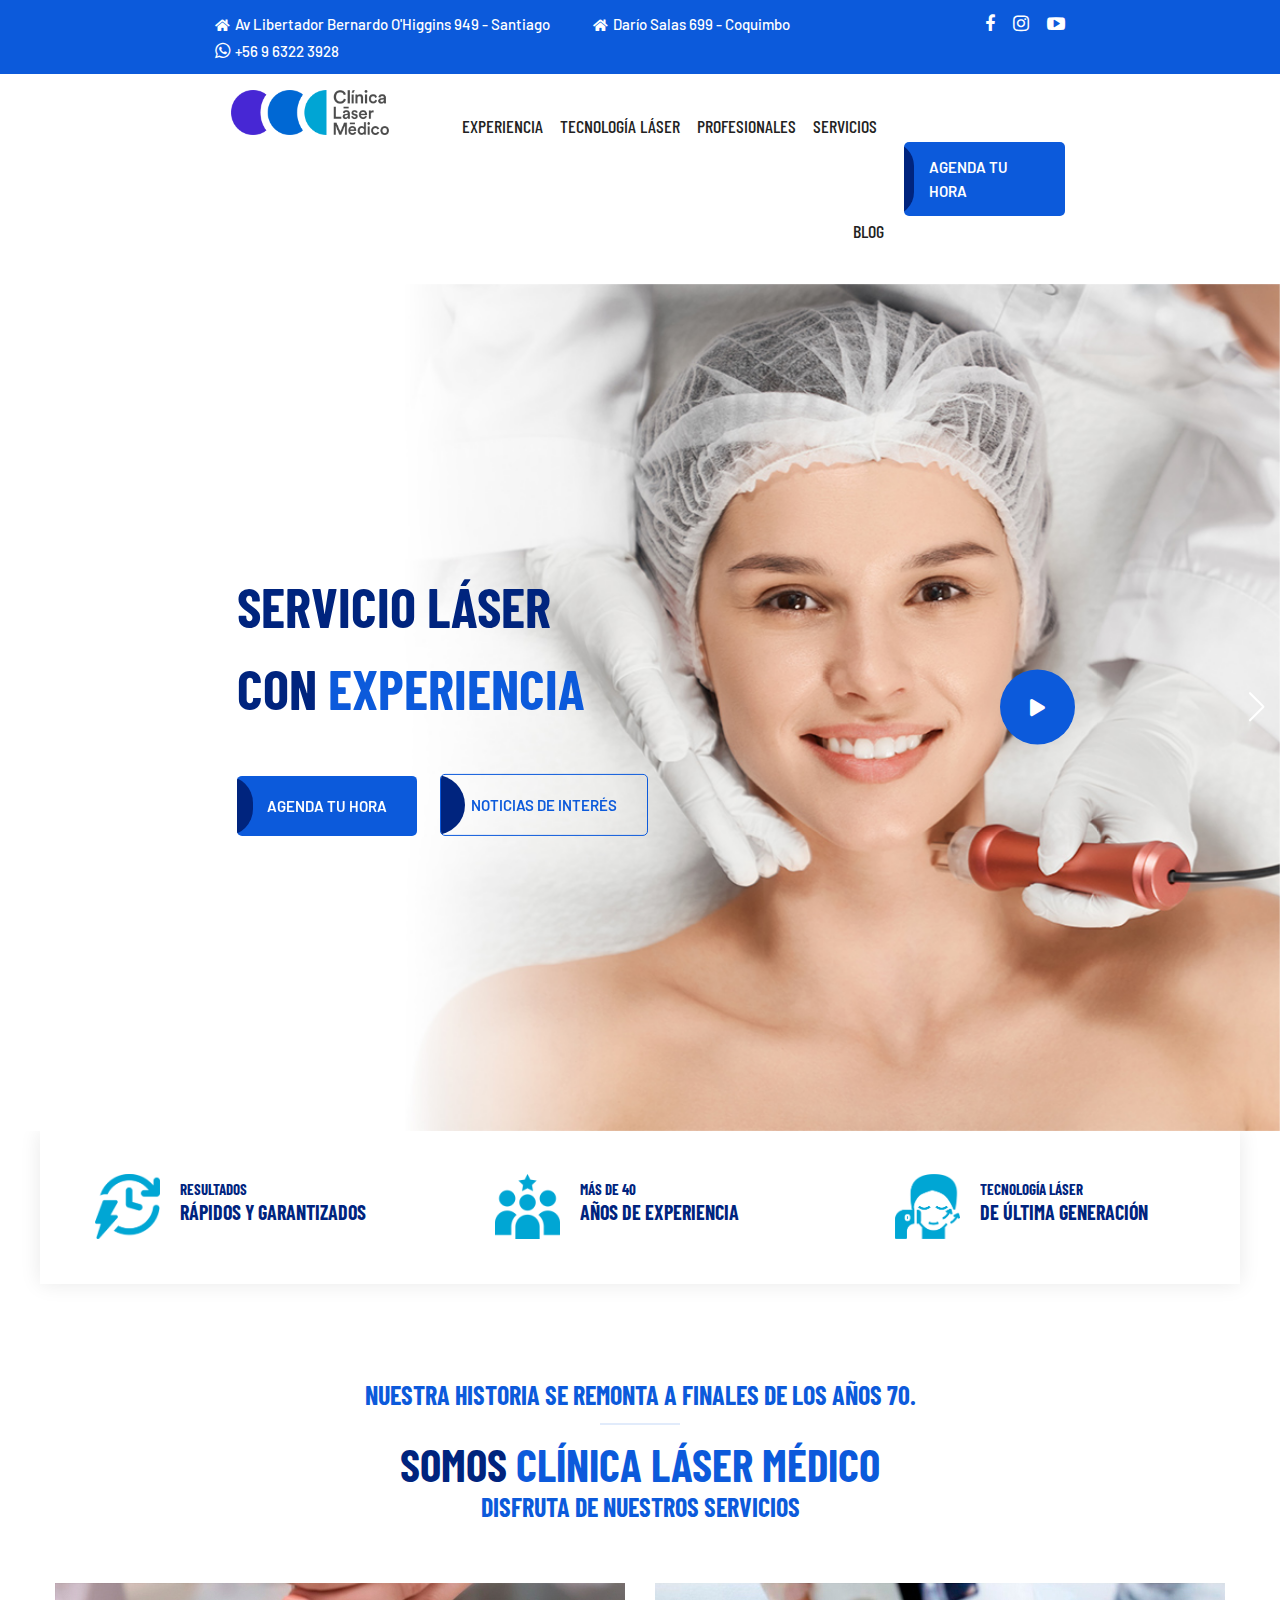
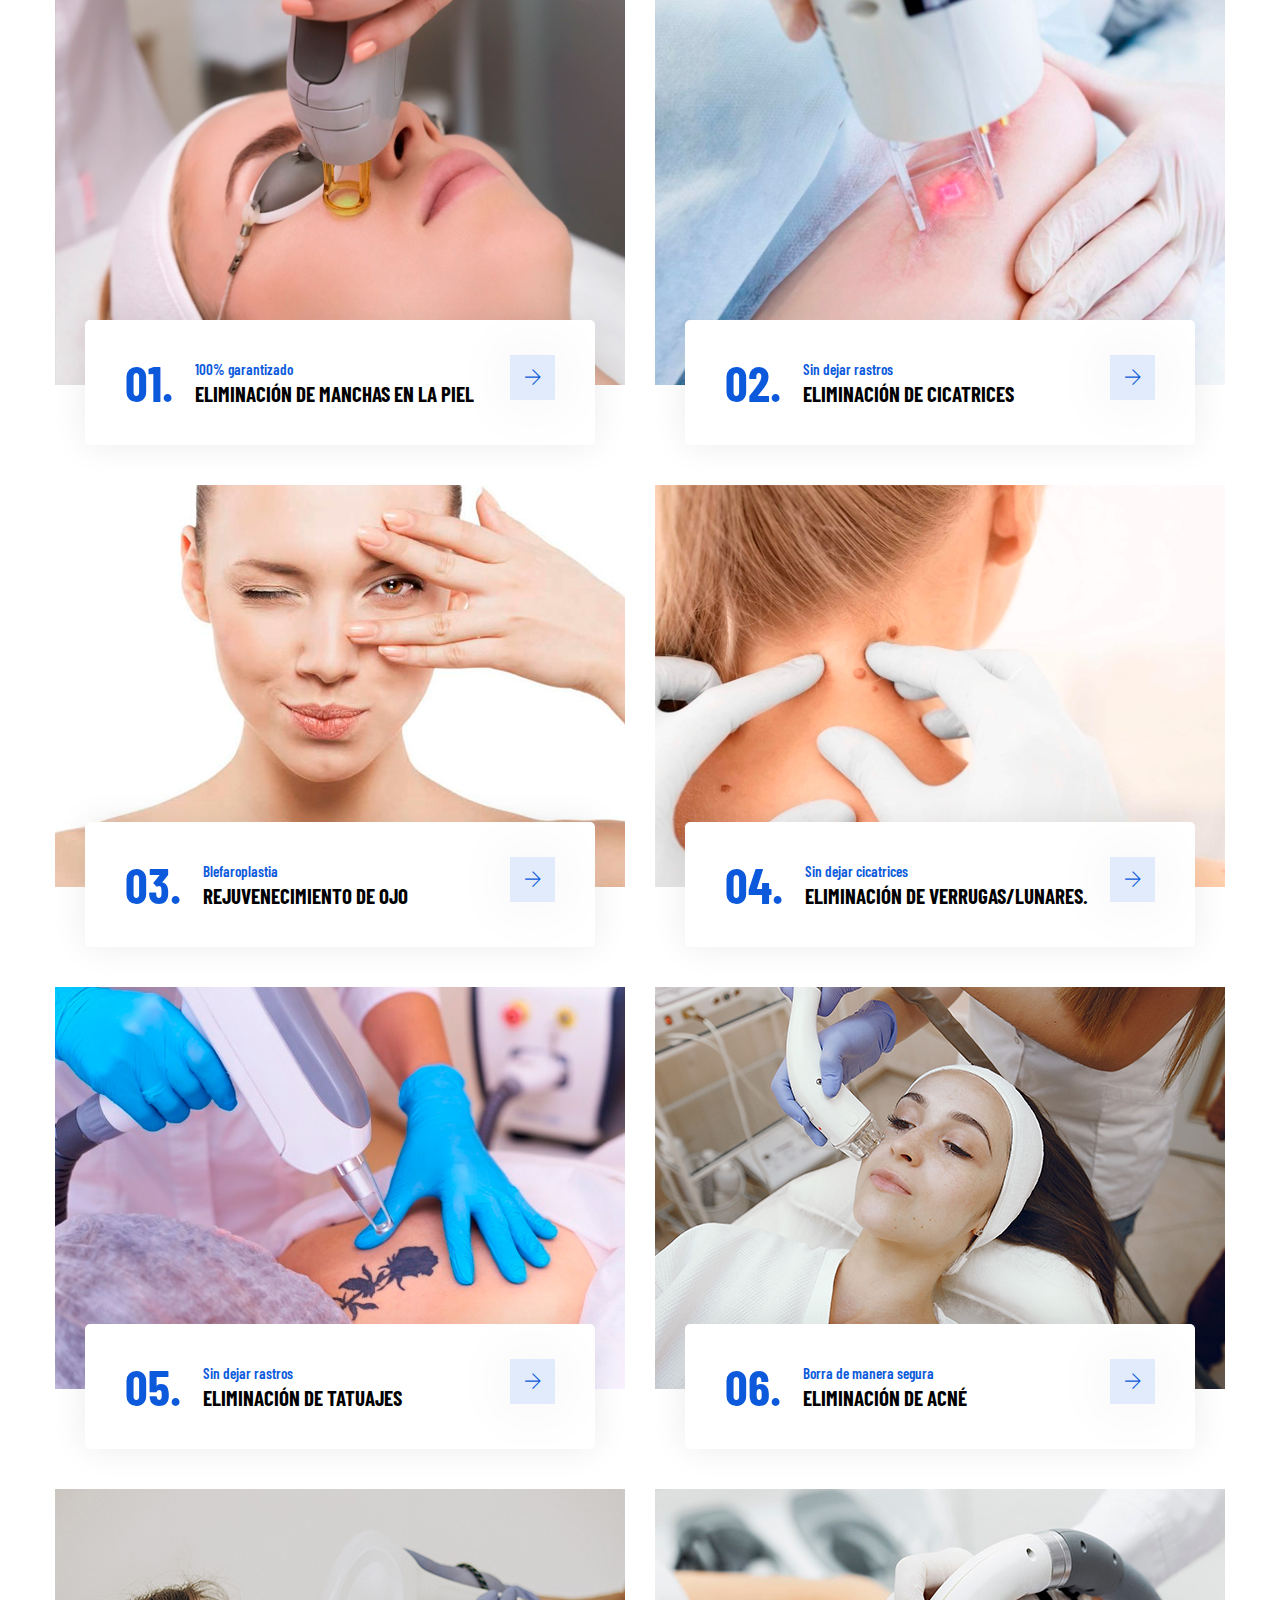
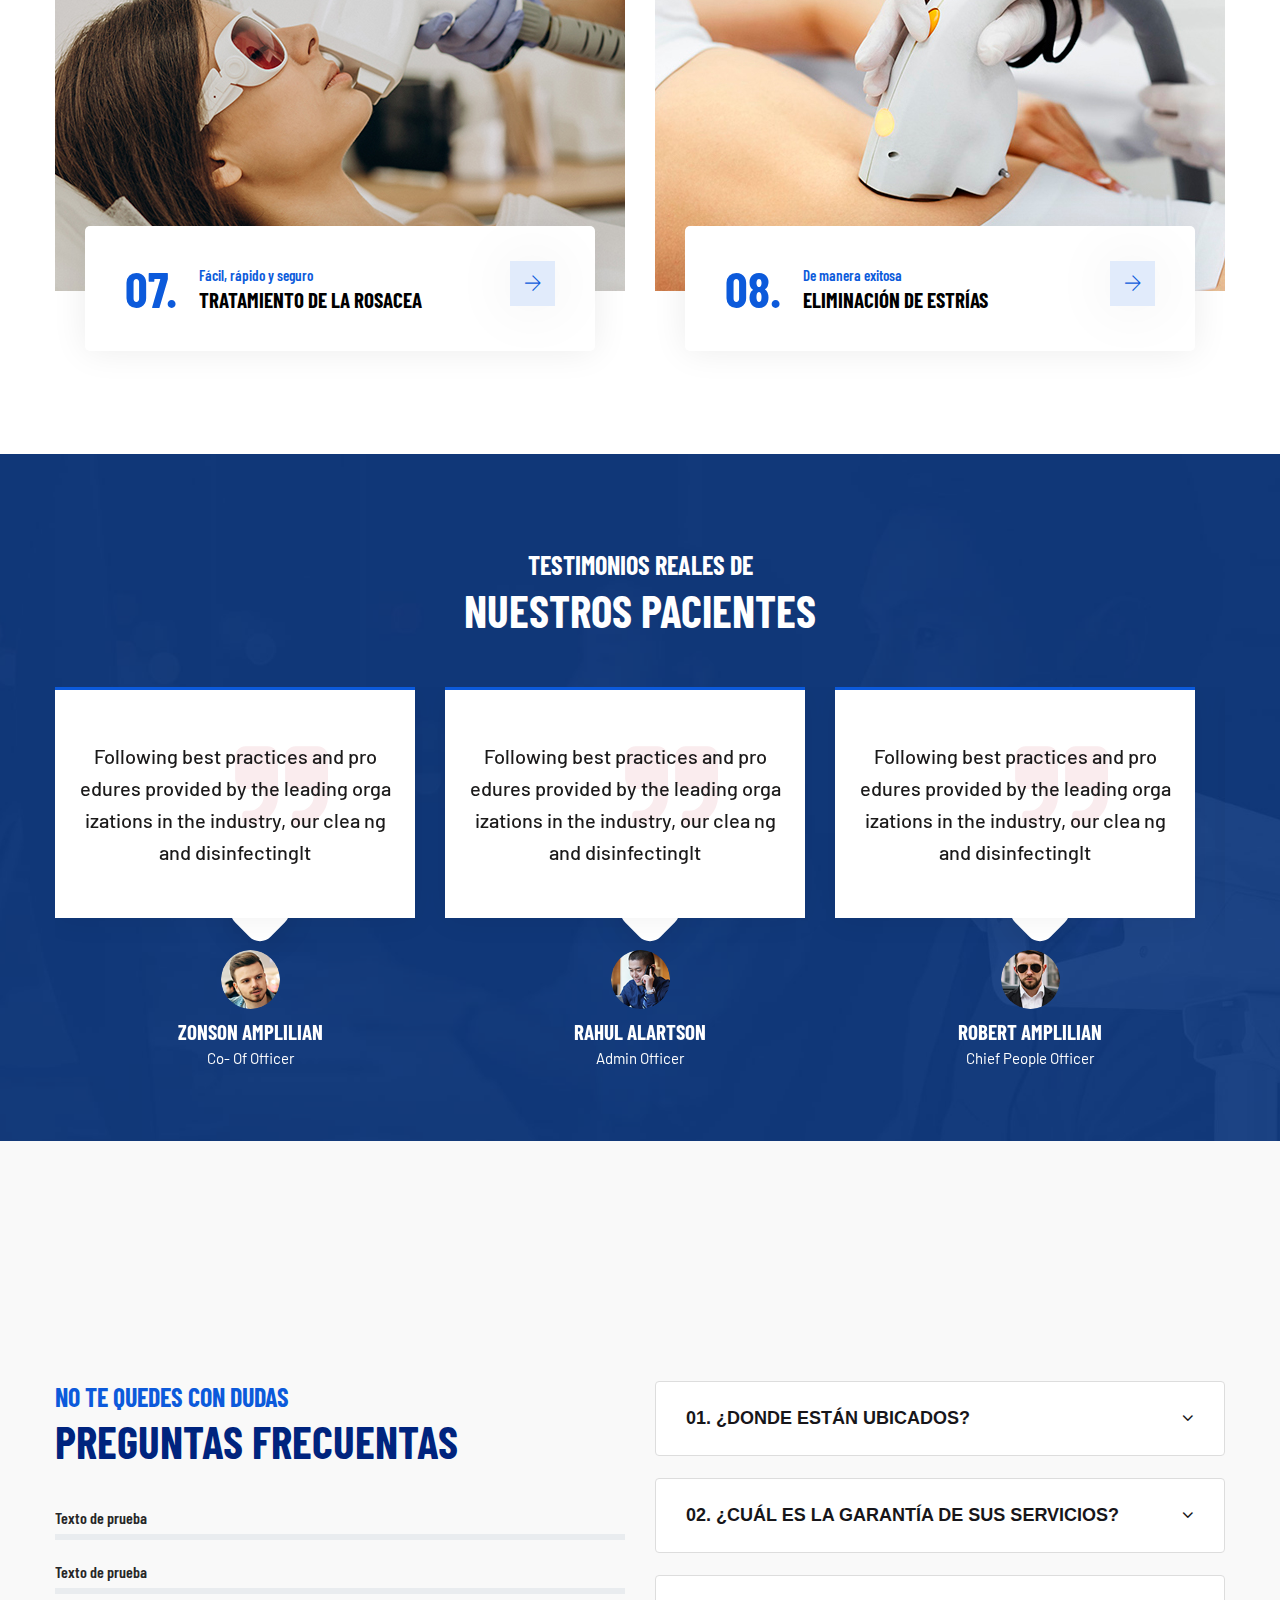
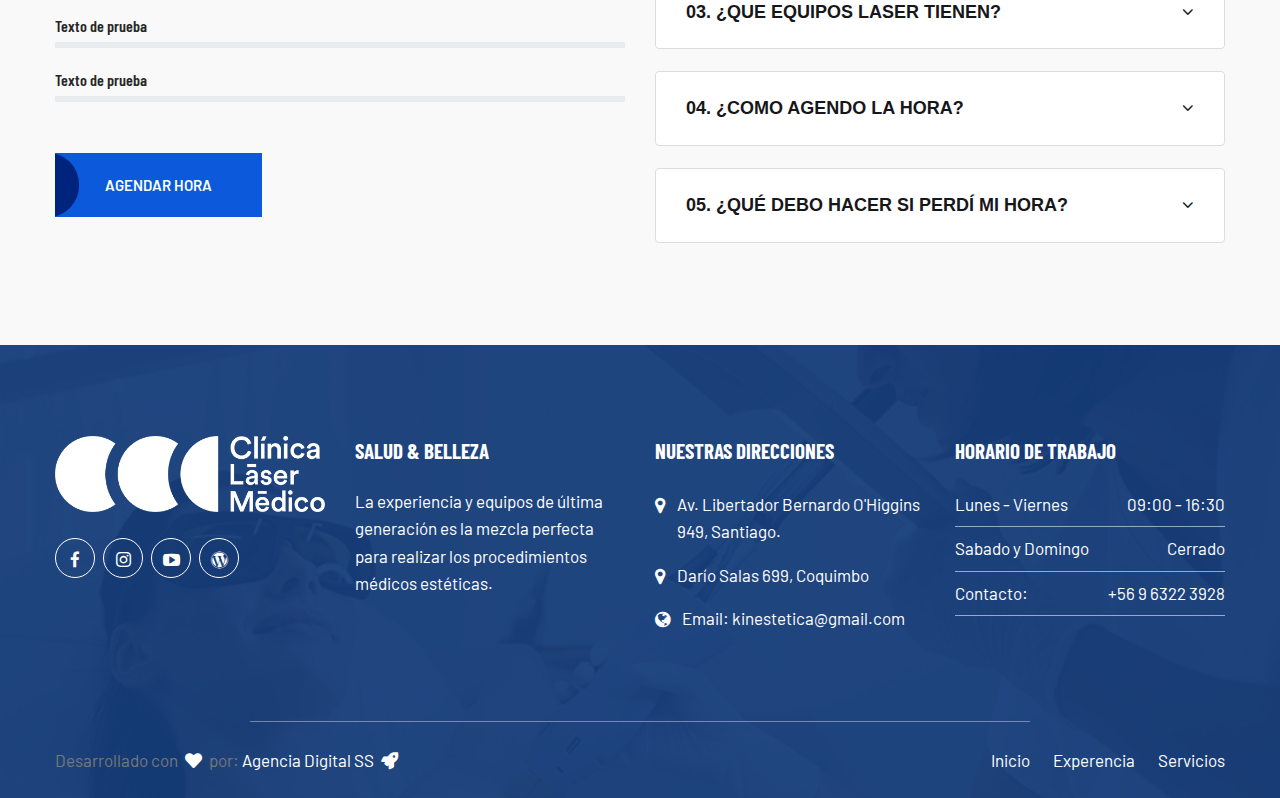
==== commit a755e854: "Se oculta sección de contadores." ====
--- a/index.html
+++ b/index.html
@@ -1,5 +1,5 @@
 <!DOCTYPE HTML>
-<html lang="en-US">
+<html lang="es">
     <head>
 		<meta charset="UTF-8">
 		<meta http-equiv="x-ua-compatible" content="ie=edge">
@@ -146,7 +146,7 @@
 							</div>
 							<div class="slider_vd_icon">
 								<div class="slider_vd_icon_inner">
-									<a class="tx_svd_icon recpwit video-popup video-vemo-icon venobox vbox-item" data-vbtype="youtube" data-autoplay="true" href="https://youtu.be/BS4TUd7FJSg"><i class="fas fa-play"></i></a>
+									<a class="tx_svd_icon recpwit video-popup video-vemo-icon venobox vbox-item" data-vbtype="youtube" data-autoplay="true" href="https://www.youtube.com/watch?v=qtib5qGajFo"><i class="fas fa-play"></i></a>
 								</div>
 							</div>
 						</div>
@@ -168,7 +168,7 @@
 							</div>
 							<div class="slider_vd_icon">
 								<div class="slider_vd_icon_inner">
-									<a class="tx_svd_icon recpwit video-popup video-vemo-icon venobox vbox-item" data-vbtype="youtube" data-autoplay="true" href="https://youtu.be/BS4TUd7FJSg"><i class="fas fa-play"></i></a>
+									<a class="tx_svd_icon recpwit video-popup video-vemo-icon venobox vbox-item" data-vbtype="youtube" data-autoplay="true" href="https://www.youtube.com/watch?v=eVbmAvh6f18"><i class="fas fa-play"></i></a>
 								</div>
 							</div>
 						</div>
@@ -1053,7 +1053,7 @@
 		</div>
 
 		<!-- solutech_counter_area -->
-		<div class="solutech_counter_area pt-md-5">
+		<div class="solutech_counter_area pt-md-5 d-none">
 			<div class="container counter_bg">	
 				<div class="row">
 					<!-- desicat_counter_01 -->
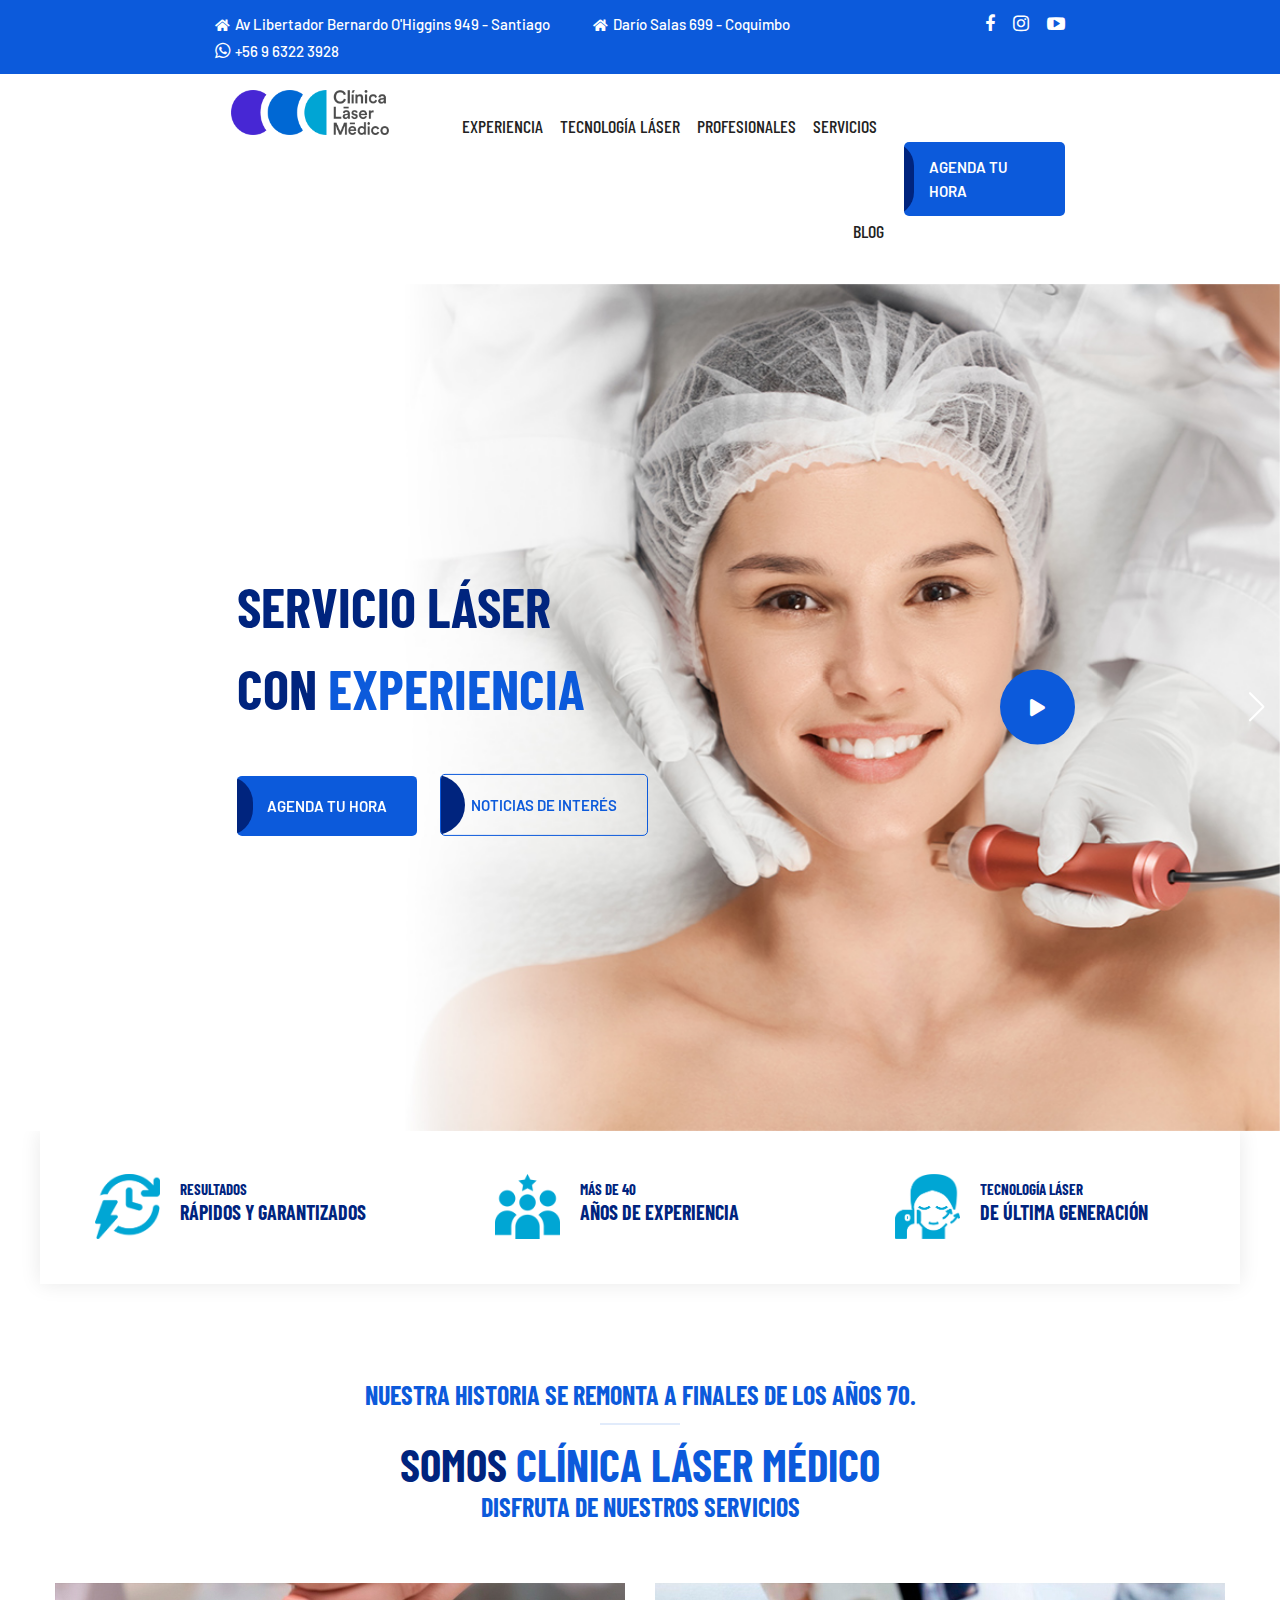
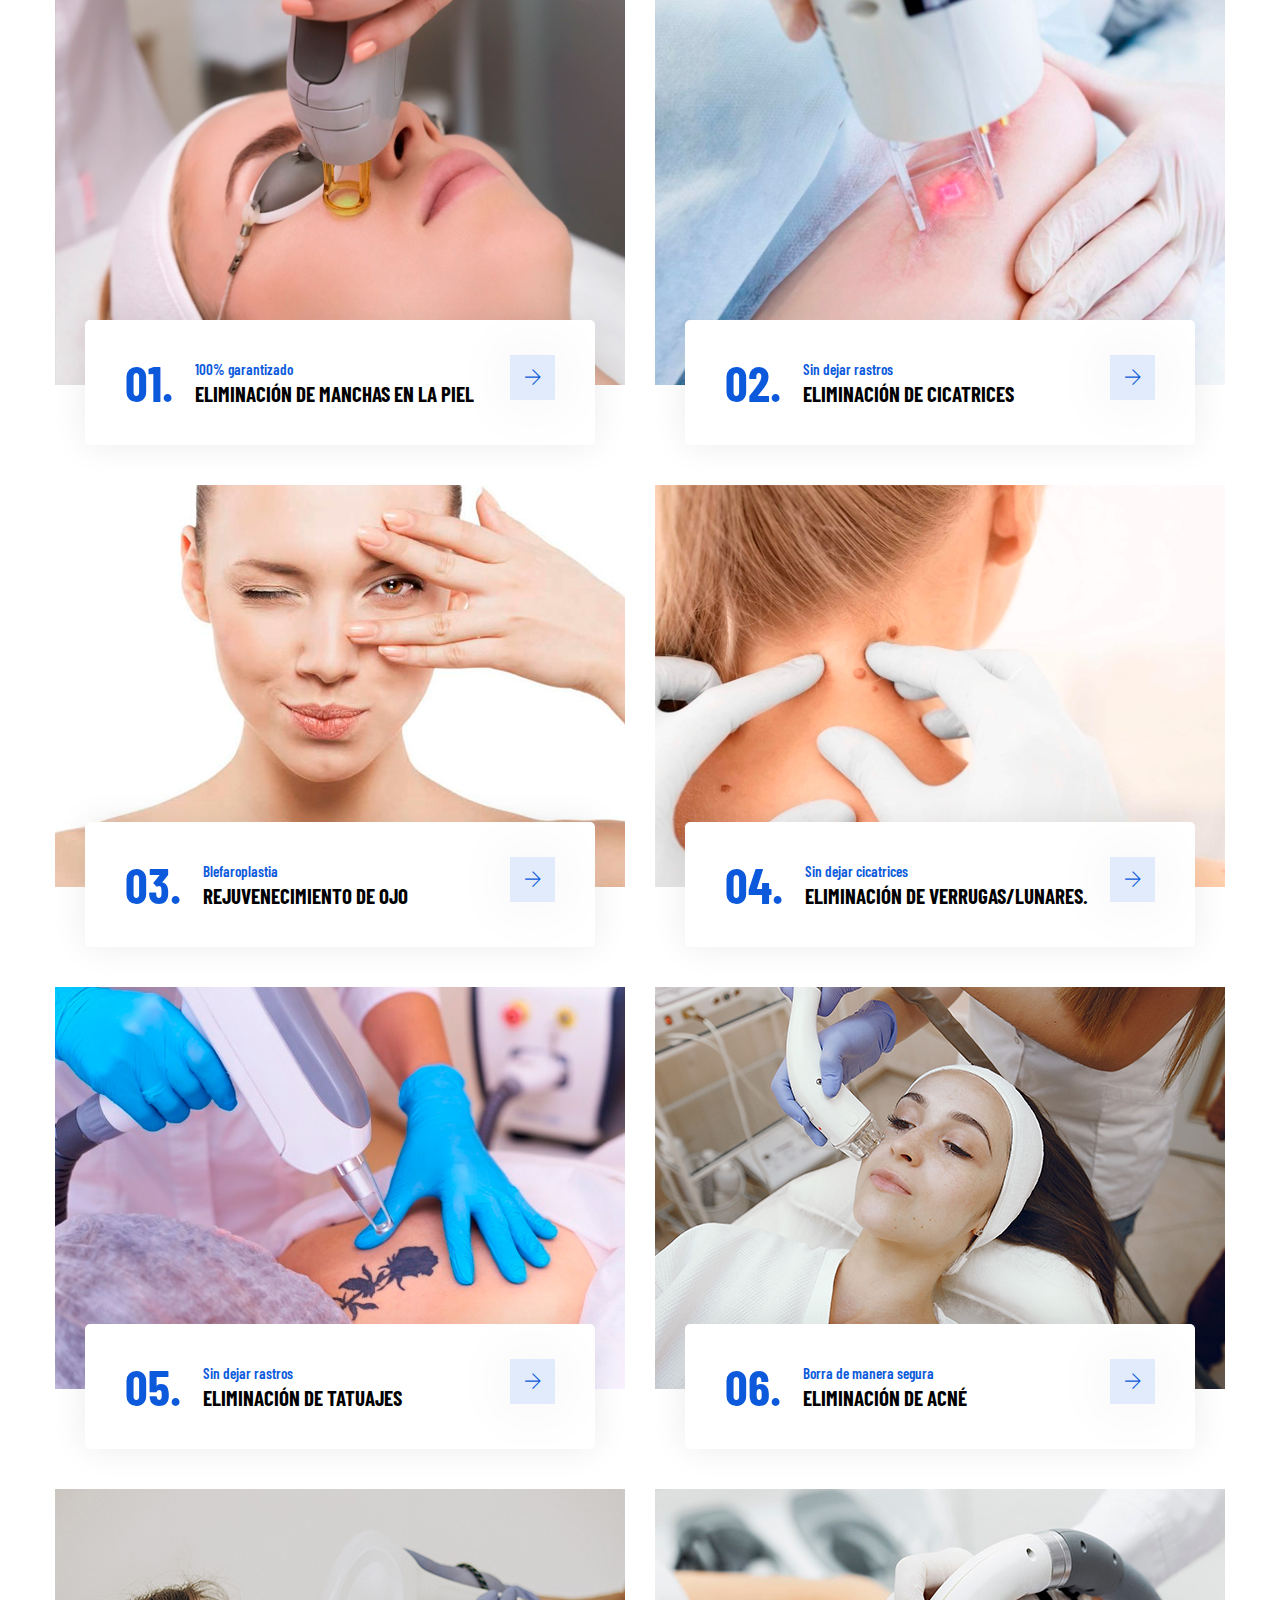
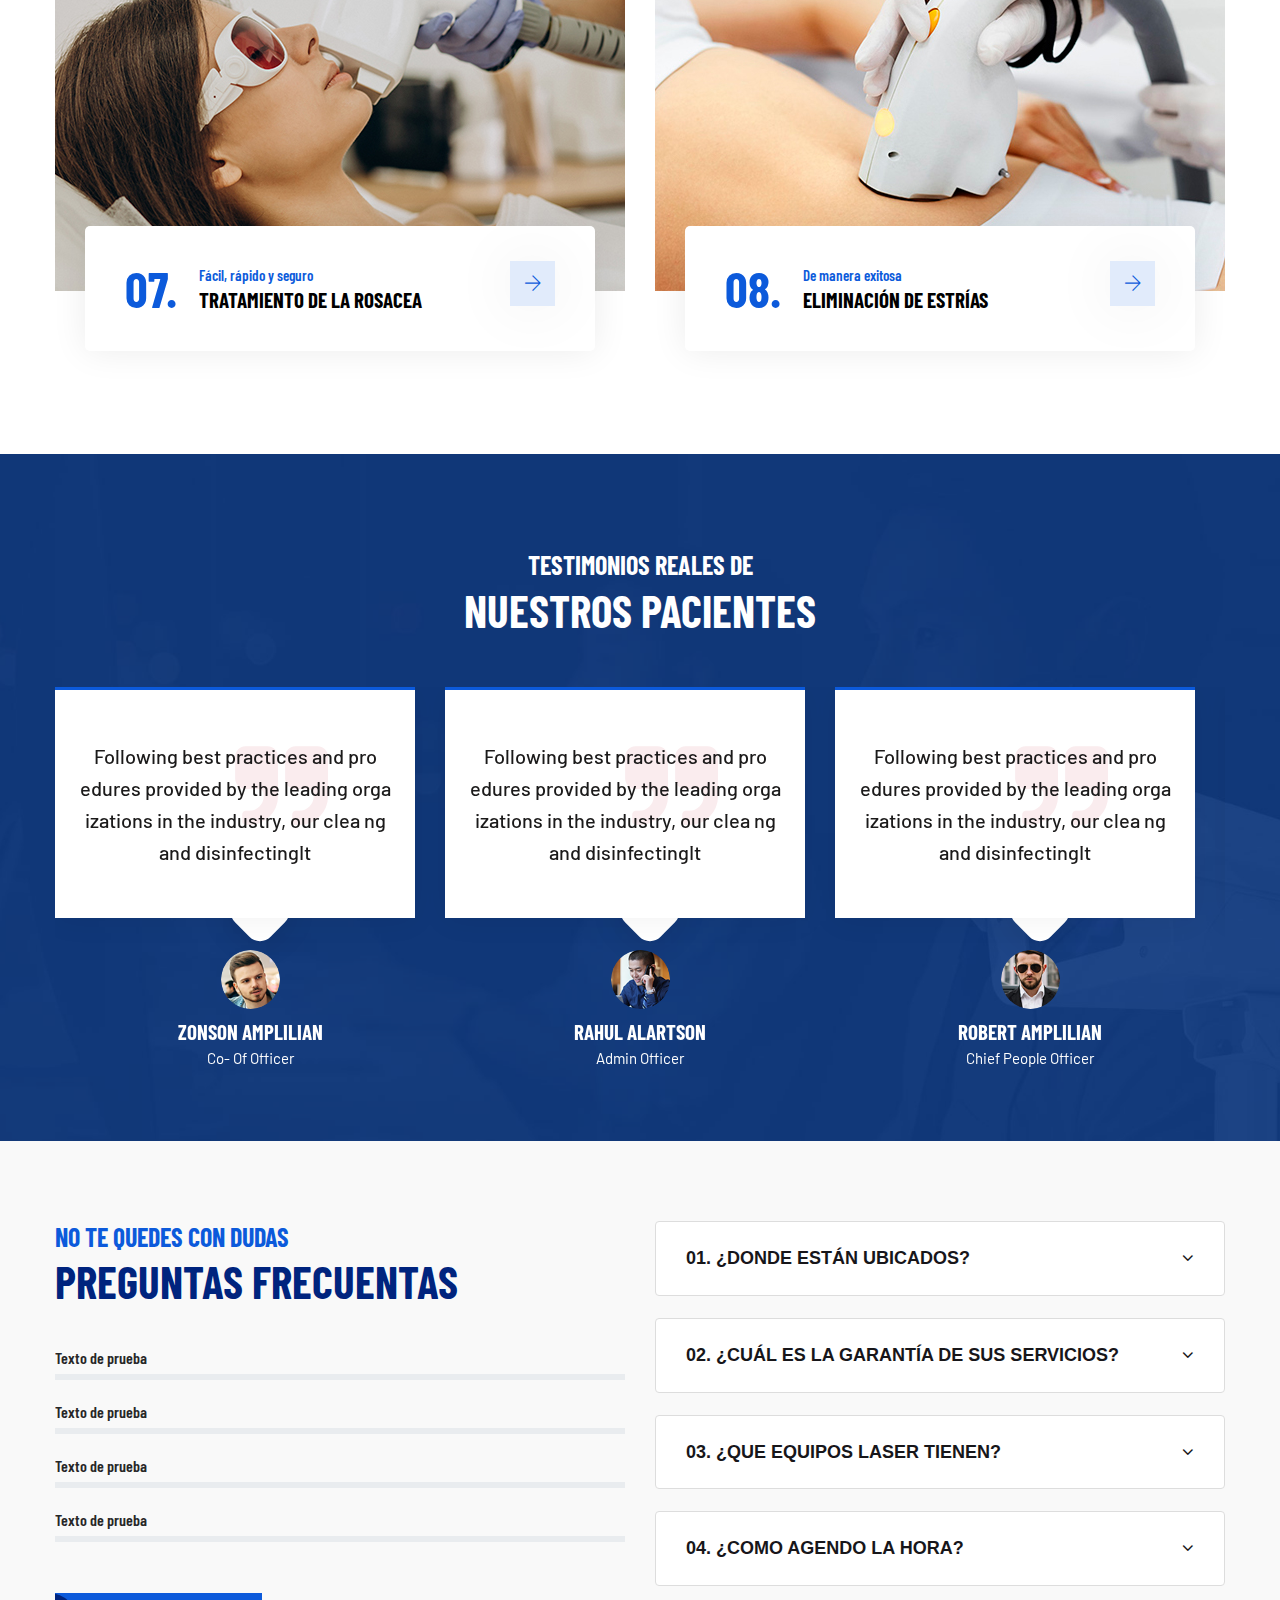
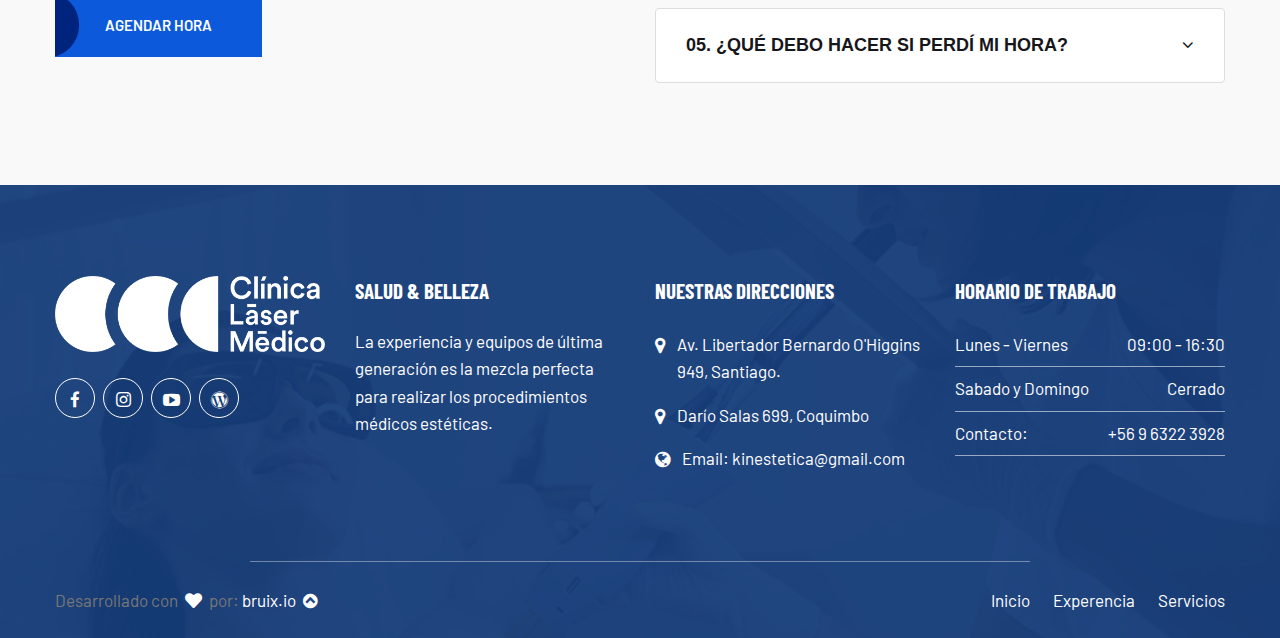
==== commit f08e3560: "Se agrega dirección correcta del pie página." ====
--- a/index.html
+++ b/index.html
@@ -1562,7 +1562,7 @@
 					<div class="row">
 						<div class="col-lg-6 col-md-6  col-sm-12">
 							<div class="copy-right-text">
-								<span class="">Desarrollado con <i class="fas fa-heart text-white mx-1"></i> por: <a href="https://www.instagram.com/agenciadigitalss/" class="text-white"> Agencia Digital SS <i class="fas fa-rocket mx-1"></i></a> </span>
+								<span class="">Desarrollado con <i class="fas fa-heart text-white mx-1"></i> por: <a href="https://www.instagram.com/bruix.io/" class="text-white"> bruix.io <i class="fa fa-chevron-circle-up mx-1"></i></a> </span>
 							</div>
 						</div>
 						<div class="col-lg-6 col-md-6  col-sm-12">				
--- a/assets/css/style.css
+++ b/assets/css/style.css
@@ -11881,7 +11881,7 @@
 }
  .single_faq_bg_area.faq_area{
      background:#F9F9F9;
-     padding:240px 0px 80px;
+     padding:80px 0px 80px;
 }
  .single_faq2_bg_area {
      padding:100px 0px 80px;
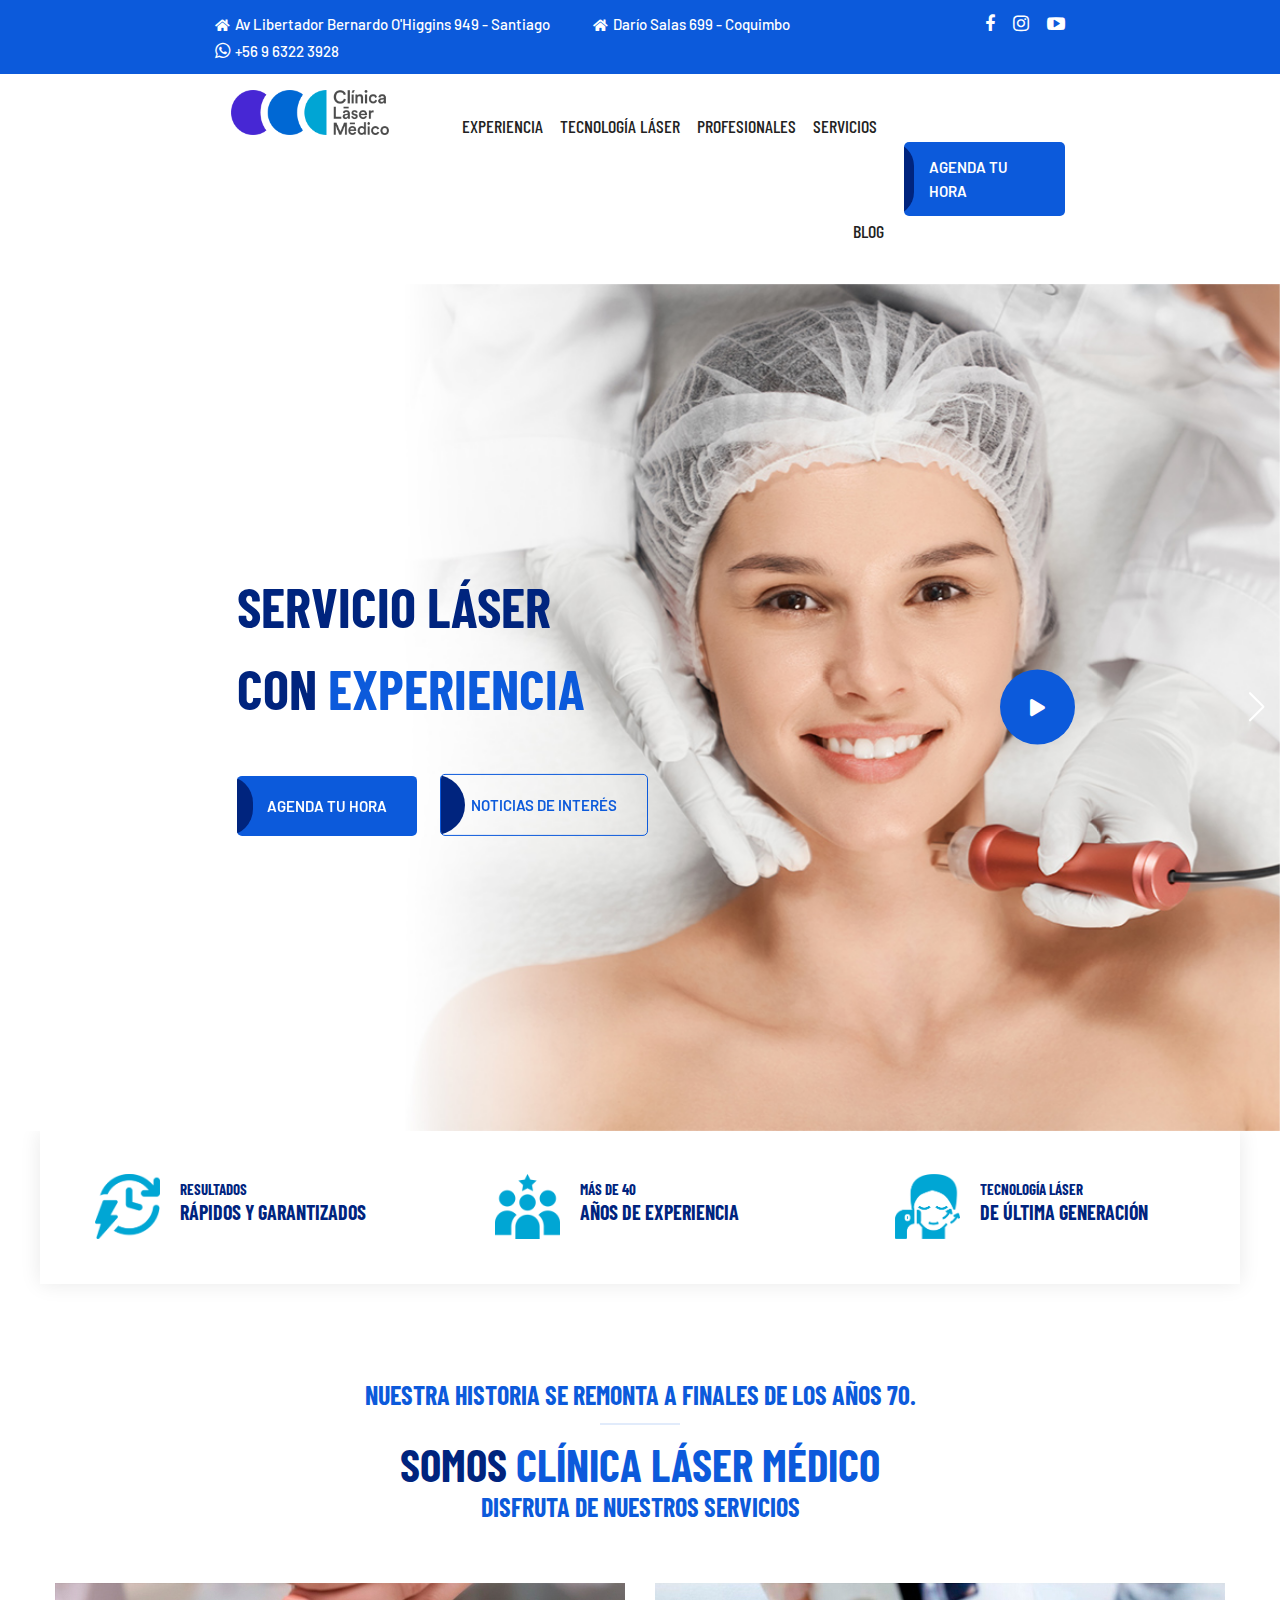
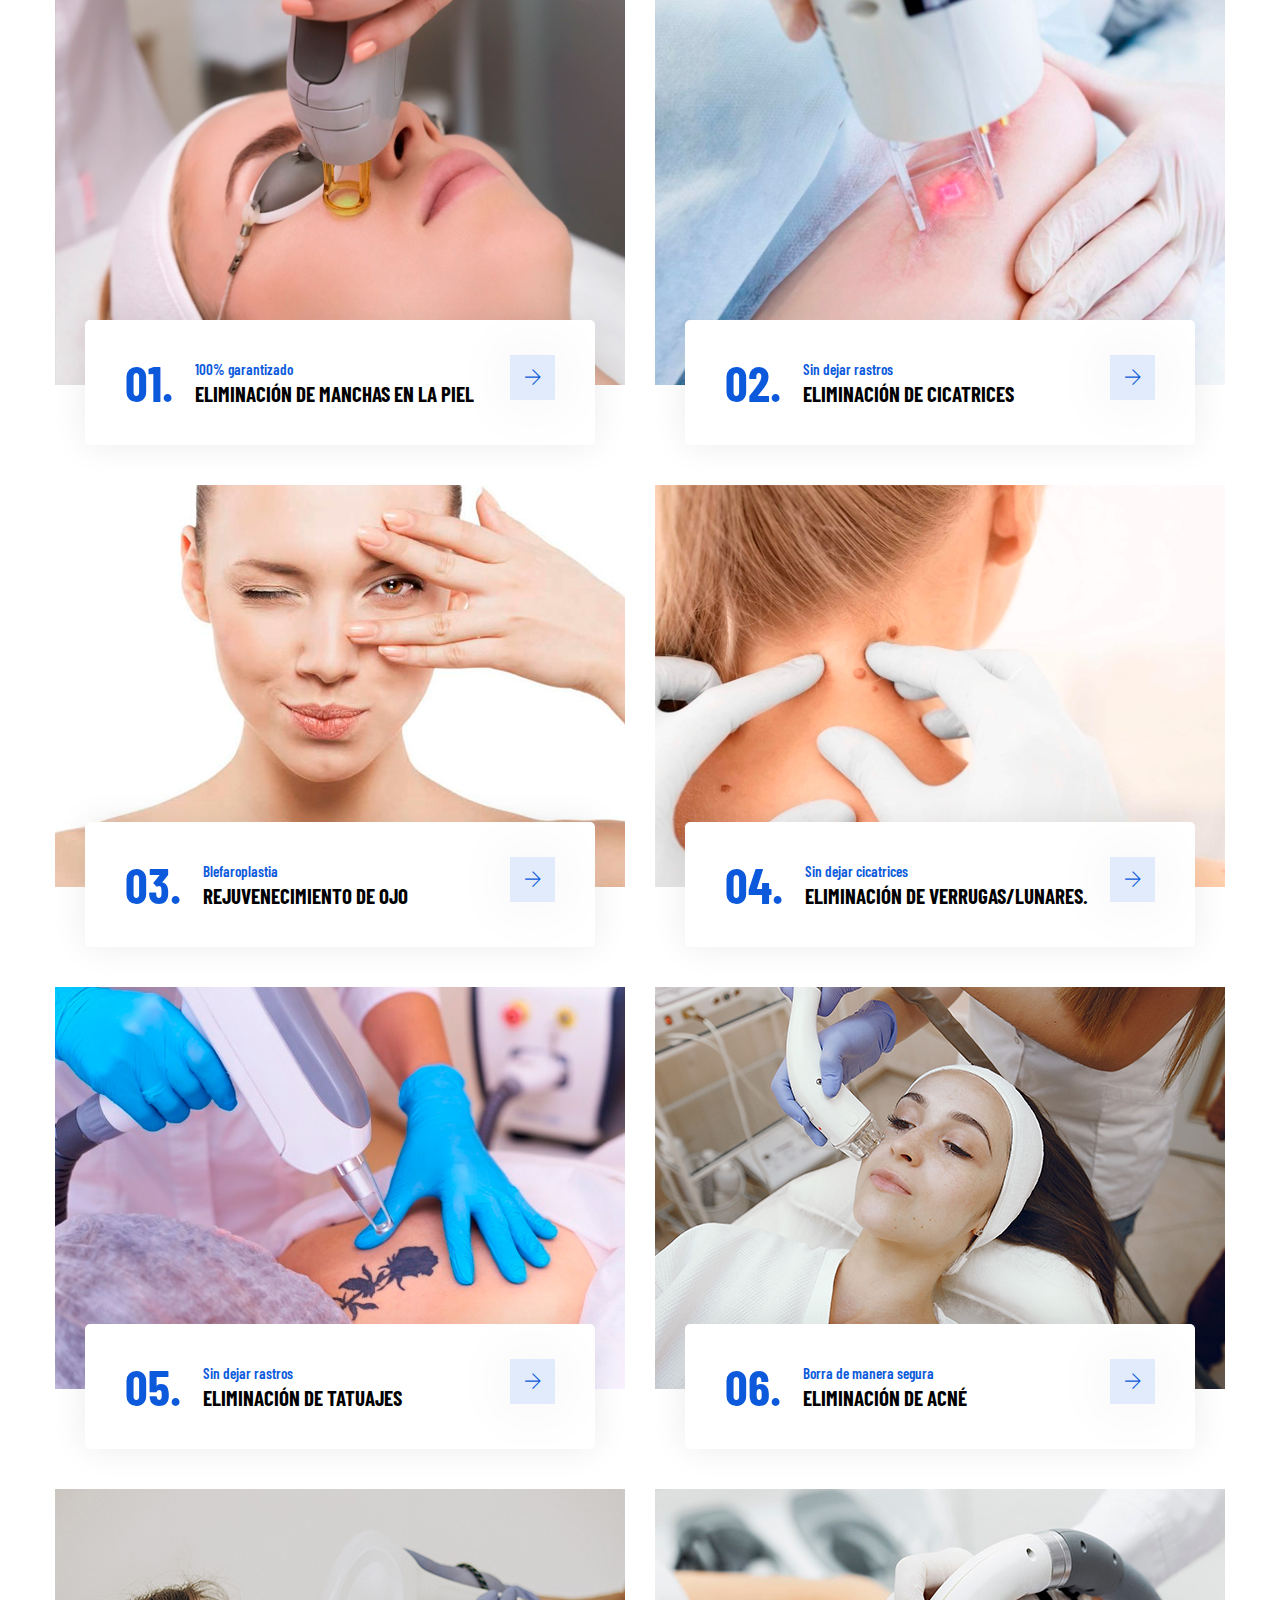
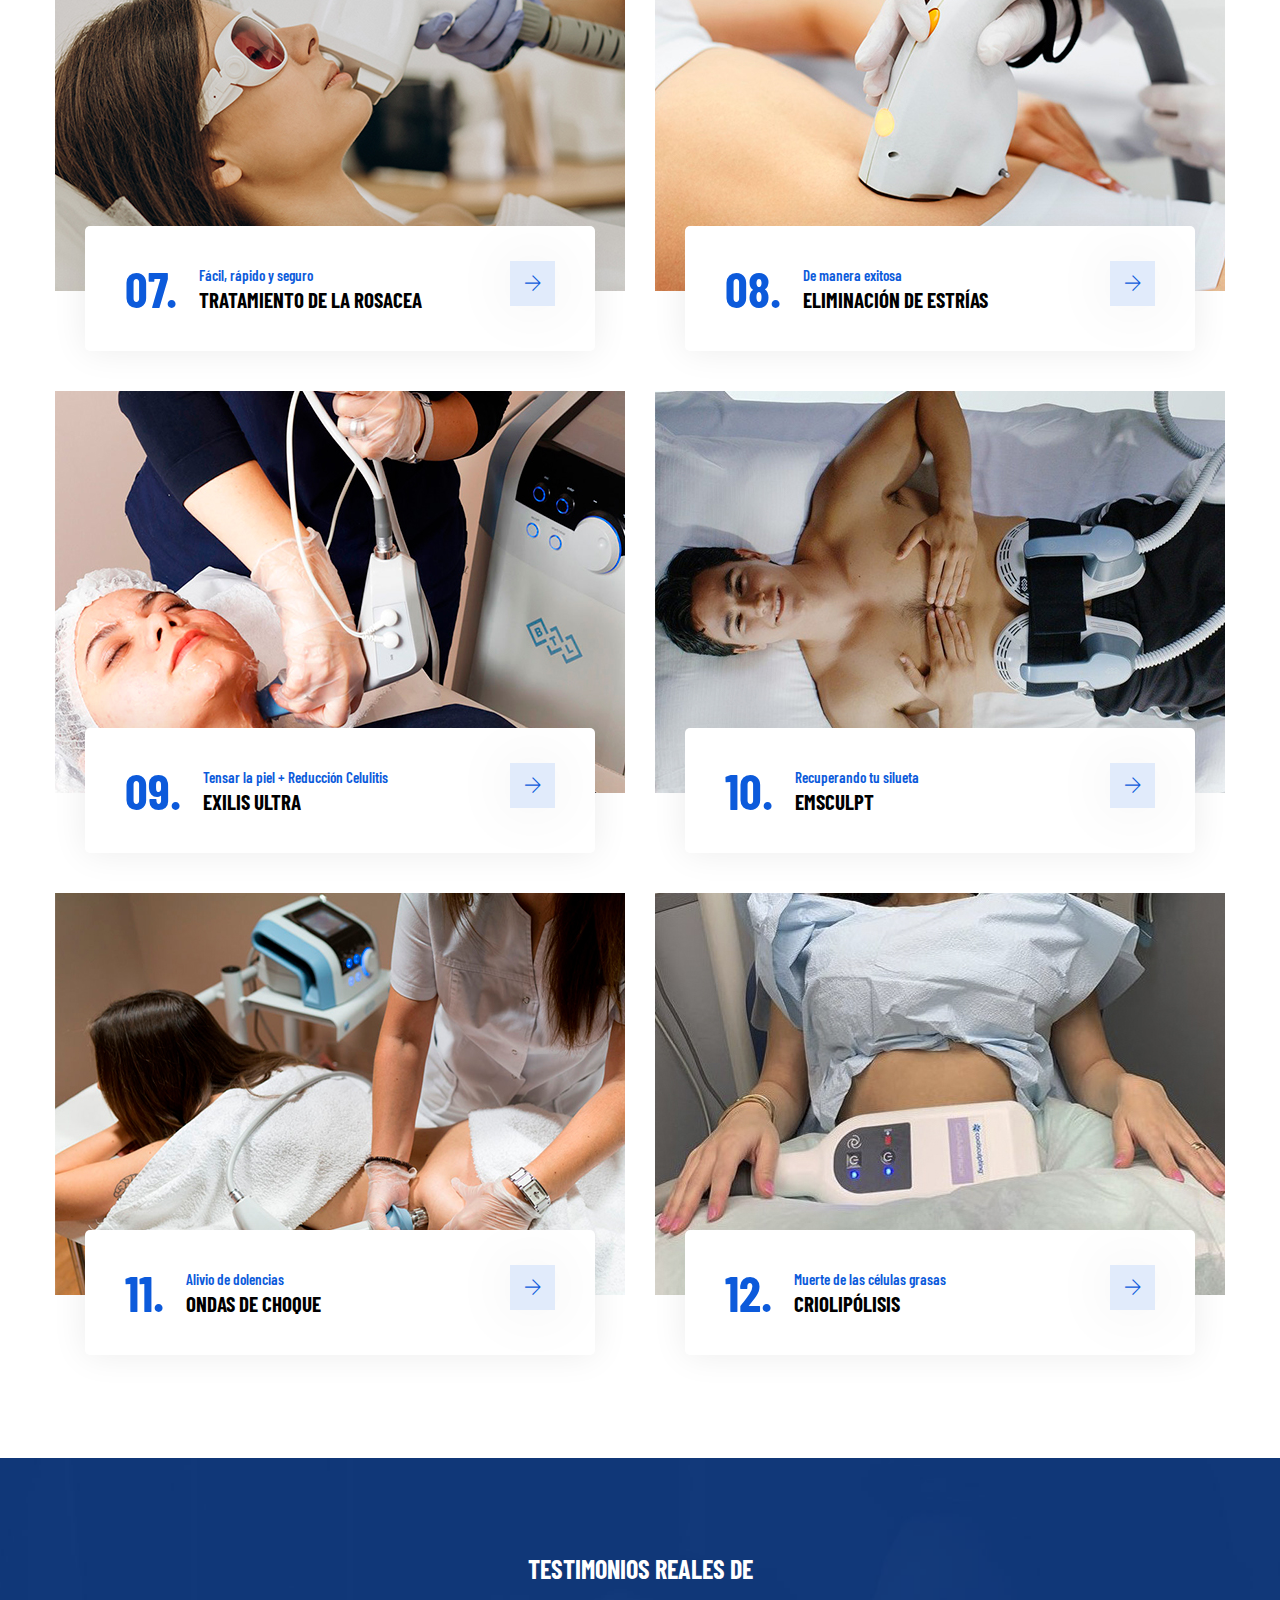
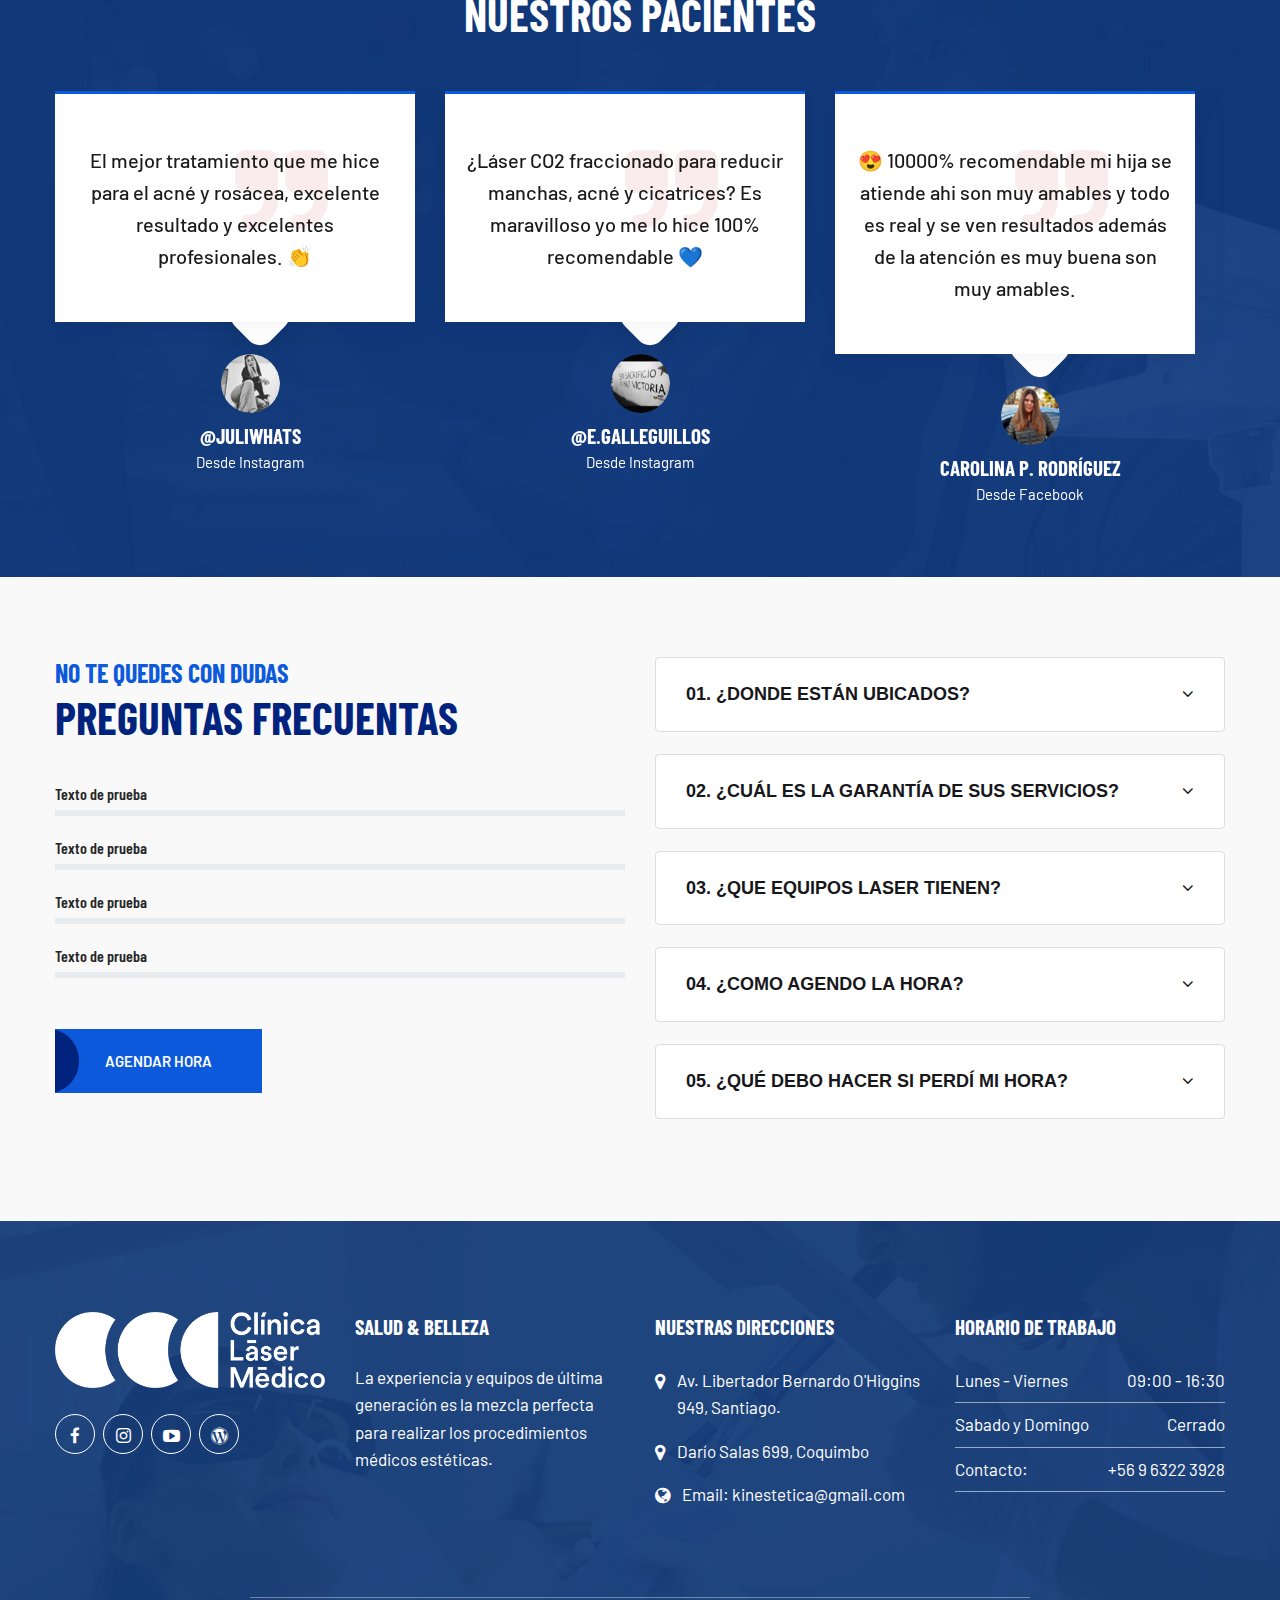
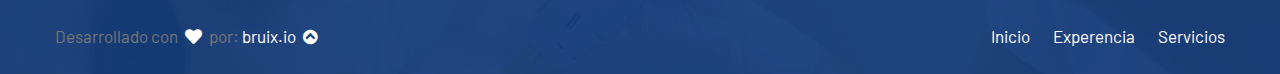
==== commit 28c6a28d: "Creación de testimonios" ====
--- a/index.html
+++ b/index.html
@@ -283,164 +283,244 @@
 				<div class="witr_pslide3 all_pslides_color ps1 ps3 service_active d-none d-md-block">
 					<div class="row service_top">
 						<!-- serivce_01 -->
-						<div class="item_pos col-lg-6">	
-							<div class="witr_single_pslide">	
+						<div class="item_pos col-lg-6">
+							<div class="witr_single_pslide">
 								<div class="witr_pslide_image">
 									<img src="assets/images/servicio-eliminacion-manchas-en-la-piel.jpg" alt="Elimina las manchas en tu piel con éxito">
-								</div>			
+								</div>
 								<div class="witr_content_pslide_text">
 									<div class="witr_number_pslide">
 										<h4>01.</h4>
 									</div>
 									<div class="witr_content_pslide">
-										<p>100% garantizado</p>		
+										<p>100% garantizado</p>
 										<h3><a href="#">Eliminación de Manchas en la piel</a></h3>
 									</div>
-									<div class="witr_pslide_custom">	
-										<a href="#"><span class="ti-arrow-right"></span></a>
-									</div>
-								</div>	
-							</div> 
+									<div class="witr_pslide_custom">
+										<a href="#"><span class="ti-arrow-right"></span></a>
+									</div>
+								</div>
+							</div>
 						</div>
 						<!-- serivce_02 -->
-						<div class="item_pos col-lg-6">	
-							<div class="witr_single_pslide">	
+						<div class="item_pos col-lg-6">
+							<div class="witr_single_pslide">
 								<div class="witr_pslide_image">
 									<img src="assets/images/servicio-eliminacion-de-cicatriz.jpg" alt="Eliminación de cicatrices sin dejar rastros">
-								</div>			
+								</div>
 								<div class="witr_content_pslide_text">
 									<div class="witr_number_pslide">
 										<h4>02.</h4>
 									</div>
 									<div class="witr_content_pslide">
-										<p>Sin dejar rastros</p>		
+										<p>Sin dejar rastros</p>
 										<h3><a href="#">Eliminación de cicatrices</a></h3>
 									</div>
-									<div class="witr_pslide_custom">	
-										<a href="#"><span class="ti-arrow-right"></span></a>
-									</div>
-								</div>	
-							</div> 
+									<div class="witr_pslide_custom">
+										<a href="#"><span class="ti-arrow-right"></span></a>
+									</div>
+								</div>
+							</div>
 						</div>
 						<!-- serivce_03 -->
-						<div class="item_pos col-lg-6">	
-							<div class="witr_single_pslide">	
+						<div class="item_pos col-lg-6">
+							<div class="witr_single_pslide">
 								<div class="witr_pslide_image">
 									<img src="assets/images/servicio-rejuvenecimiento-de-ojos.jpg" alt="Rejuvenecimiento de ojos con laser CO2">
-								</div>			
+								</div>
 								<div class="witr_content_pslide_text">
 									<div class="witr_number_pslide">
 										<h4>03.</h4>
 									</div>
 									<div class="witr_content_pslide">
-										<p>Blefaroplastia</p>		
+										<p>Blefaroplastia</p>
 										<h3><a href="#">Rejuvenecimiento de ojo</a></h3>
 									</div>
-									<div class="witr_pslide_custom">	
-										<a href="#"><span class="ti-arrow-right"></span></a>
-									</div>
-								</div>	
-							</div> 
+									<div class="witr_pslide_custom">
+										<a href="#"><span class="ti-arrow-right"></span></a>
+									</div>
+								</div>
+							</div>
 						</div>
 						<!-- serivce_04 -->
-						<div class="item_pos col-lg-6">	
-							<div class="witr_single_pslide">	
+						<div class="item_pos col-lg-6">
+							<div class="witr_single_pslide">
 								<div class="witr_pslide_image">
 									<img src="assets/images/servicio-eliminacion-de-verrugas-y-lunares.jpg" alt="Eliminación de verrugas y lunares sin dejar rastros">
-								</div>			
+								</div>
 								<div class="witr_content_pslide_text">
 									<div class="witr_number_pslide">
 										<h4>04.</h4>
 									</div>
 									<div class="witr_content_pslide">
-										<p>Sin dejar cicatrices</p>		
+										<p>Sin dejar cicatrices</p>
 										<h3><a href="#">Eliminación de verrugas/lunares.</a></h3>
 									</div>
-									<div class="witr_pslide_custom">	
-										<a href="#"><span class="ti-arrow-right"></span></a>
-									</div>
-								</div>	
-							</div> 
+									<div class="witr_pslide_custom">
+										<a href="#"><span class="ti-arrow-right"></span></a>
+									</div>
+								</div>
+							</div>
 						</div>
 						<!-- serivce_05 -->
-						<div class="item_pos col-lg-6">	
-							<div class="witr_single_pslide">	
+						<div class="item_pos col-lg-6">
+							<div class="witr_single_pslide">
 								<div class="witr_pslide_image">
 									<img src="assets/images/servicio-eliminacion-de-tatuajes.jpg" alt="Borrar tatuaje con laser y observa como te queda la piel despues de borrar">
-								</div>			
+								</div>
 								<div class="witr_content_pslide_text">
 									<div class="witr_number_pslide">
 										<h4>05.</h4>
 									</div>
 									<div class="witr_content_pslide">
-										<p>Sin dejar rastros</p>		
+										<p>Sin dejar rastros</p>
 										<h3><a href="#">Eliminación de tatuajes</a></h3>
 									</div>
-									<div class="witr_pslide_custom">	
-										<a href="#"><span class="ti-arrow-right"></span></a>
-									</div>
-								</div>	
-							</div> 
+									<div class="witr_pslide_custom">
+										<a href="#"><span class="ti-arrow-right"></span></a>
+									</div>
+								</div>
+							</div>
 						</div>
 						<!-- serivce_06 -->
-						<div class="item_pos col-lg-6">	
-							<div class="witr_single_pslide">	
+						<div class="item_pos col-lg-6">
+							<div class="witr_single_pslide">
 								<div class="witr_pslide_image">
 									<img src="assets/images/servicio-eliminacion-de-acne.jpg" alt="Borrar tatuaje con laser y observa como te queda la piel despues de borrar">
-								</div>			
+								</div>
 								<div class="witr_content_pslide_text">
 									<div class="witr_number_pslide">
 										<h4>06.</h4>
 									</div>
 									<div class="witr_content_pslide">
-										<p>Borra de manera segura</p>		
+										<p>Borra de manera segura</p>
 										<h3><a href="#">Eliminación de acné</a></h3>
 									</div>
-									<div class="witr_pslide_custom">	
-										<a href="#"><span class="ti-arrow-right"></span></a>
-									</div>
-								</div>	
-							</div> 
+									<div class="witr_pslide_custom">
+										<a href="#"><span class="ti-arrow-right"></span></a>
+									</div>
+								</div>
+							</div>
 						</div>
 						<!-- serivce_07 -->
-						<div class="item_pos col-lg-6">	
-							<div class="witr_single_pslide">	
+						<div class="item_pos col-lg-6">
+							<div class="witr_single_pslide">
 								<div class="witr_pslide_image">
 									<img src="assets/images/servicio-tratamiento-de-la-rosacea.jpg" alt="Este es el único tratamiento para aliviar los síntomas de la rosácea realmente efectivo">
-								</div>			
+								</div>
 								<div class="witr_content_pslide_text">
 									<div class="witr_number_pslide">
 										<h4>07.</h4>
 									</div>
 									<div class="witr_content_pslide">
-										<p>Fácil, rápido y seguro</p>		
+										<p>Fácil, rápido y seguro</p>
 										<h3><a href="#">Tratamiento de la rosacea</a></h3>
 									</div>
-									<div class="witr_pslide_custom">	
-										<a href="#"><span class="ti-arrow-right"></span></a>
-									</div>
-								</div>	
-							</div> 
+									<div class="witr_pslide_custom">
+										<a href="#"><span class="ti-arrow-right"></span></a>
+									</div>
+								</div>
+							</div>
 						</div>
 						<!-- serivce_08 -->
-						<div class="item_pos col-lg-6">	
-							<div class="witr_single_pslide">	
+						<div class="item_pos col-lg-6">
+							<div class="witr_single_pslide">
 								<div class="witr_pslide_image">
 									<img src="assets/images/servicio-eliminacion-de-estrias.jpg" alt="Eliminación de estrías de manera exitosa">
-								</div>			
+								</div>
 								<div class="witr_content_pslide_text">
 									<div class="witr_number_pslide">
 										<h4>08.</h4>
 									</div>
 									<div class="witr_content_pslide">
-										<p>De manera exitosa</p>		
+										<p>De manera exitosa</p>
 										<h3><a href="#">Eliminación de estrías</a></h3>
 									</div>
-									<div class="witr_pslide_custom">	
-										<a href="#"><span class="ti-arrow-right"></span></a>
-									</div>
-								</div>	
-							</div> 
+									<div class="witr_pslide_custom">
+										<a href="#"><span class="ti-arrow-right"></span></a>
+									</div>
+								</div>
+							</div>
+						</div>
+						<!-- serivce_09 -->
+						<div class="item_pos col-lg-6">
+							<div class="witr_single_pslide">
+								<div class="witr_pslide_image">
+									<img src="assets/images/servicio-exilis-ultra.jpg" alt="Exilis Ultra es un nuevo tratamiento no invasivo para conseguir reafirmar la piel.">
+								</div>
+								<div class="witr_content_pslide_text">
+									<div class="witr_number_pslide">
+										<h4>09.</h4>
+									</div>
+									<div class="witr_content_pslide">
+										<p>Tensar la piel + Reducción Celulitis</p>
+										<h3><a href="#">Exilis Ultra</a></h3>
+									</div>
+									<div class="witr_pslide_custom">
+										<a href="#"><span class="ti-arrow-right"></span></a>
+									</div>
+								</div>
+							</div>
+						</div>
+						<!-- serivce_10 -->
+						<div class="item_pos col-lg-6">
+							<div class="witr_single_pslide">
+								<div class="witr_pslide_image">
+									<img src="assets/images/servicio-EMSCULPT.jpg" alt="EMSCULPT es una tecnología capaz de aumentar la musculatura.">
+								</div>
+								<div class="witr_content_pslide_text">
+									<div class="witr_number_pslide">
+										<h4>10.</h4>
+									</div>
+									<div class="witr_content_pslide">
+										<p>Recuperando tu silueta</p>
+										<h3><a href="#">EMSCULPT</a></h3>
+									</div>
+									<div class="witr_pslide_custom">
+										<a href="#"><span class="ti-arrow-right"></span></a>
+									</div>
+								</div>
+							</div>
+						</div>
+						<!-- serivce_11 -->
+						<div class="item_pos col-lg-6">
+							<div class="witr_single_pslide">
+								<div class="witr_pslide_image">
+									<img src="assets/images/servicio-ondas-de-choque.jpg" alt="En la actualidad las ondas de choques resuelven diversas dolencias.">
+								</div>
+								<div class="witr_content_pslide_text">
+									<div class="witr_number_pslide">
+										<h4>11.</h4>
+									</div>
+									<div class="witr_content_pslide">
+										<p>Alivio de dolencias</p>
+										<h3><a href="#">Ondas de choque</a></h3>
+									</div>
+									<div class="witr_pslide_custom">
+										<a href="#"><span class="ti-arrow-right"></span></a>
+									</div>
+								</div>
+							</div>
+						</div>
+						<!-- serivce_12 -->
+						<div class="item_pos col-lg-6">
+							<div class="witr_single_pslide">
+								<div class="witr_pslide_image">
+									<img src="assets/images/servicio-de-criolipolisis.jpg" alt="La Criolipólisis es la muerte de las células grasas a través del frío.">
+								</div>
+								<div class="witr_content_pslide_text">
+									<div class="witr_number_pslide">
+										<h4>12.</h4>
+									</div>
+									<div class="witr_content_pslide">
+										<p>Muerte de las células grasas</p>
+										<h3><a href="#">Criolipólisis</a></h3>
+									</div>
+									<div class="witr_pslide_custom">
+										<a href="#"><span class="ti-arrow-right"></span></a>
+									</div>
+								</div>
+							</div>
 						</div>
 					</div>
 				</div>
@@ -448,164 +528,264 @@
 				<div class="witr_pslide3 all_pslides_color ps1 ps3 service_active d-block d-md-none">
 					<div class="witr_cslide3_idany service_top">
 						<!-- serivce_01 -->
-						<div class="item_pos col-lg-12">	
-							<div class="witr_single_pslide">	
+						<div class="item_pos col-lg-12">
+							<div class="witr_single_pslide">
 								<div class="witr_pslide_image">
 									<img src="assets/images/servicio-eliminacion-manchas-en-la-piel.jpg" alt="Elimina las manchas en tu piel con éxito">
-								</div>			
+								</div>
 								<div class="witr_content_pslide_text">
 									<div class="witr_number_pslide">
 										<h4>01.</h4>
 									</div>
 									<div class="witr_content_pslide">
-										<p>100% garantizado</p>		
+										<p>100% garantizado</p>
 										<h3><a href="#">Eliminación de Manchas en la piel</a></h3>
 									</div>
-									<div class="witr_pslide_custom">	
-										<a href="#"><span class="ti-arrow-right"></span></a>
-									</div>
-								</div>	
-							</div> 
+									<div class="witr_pslide_custom">
+										<a href="#"><span class="ti-arrow-right"></span></a>
+									</div>
+								</div>
+							</div>
 						</div>
 						<!-- serivce_02 -->
-						<div class="item_pos col-lg-12">	
-							<div class="witr_single_pslide">	
+						<div class="item_pos col-lg-12">
+							<div class="witr_single_pslide">
 								<div class="witr_pslide_image">
 									<img src="assets/images/servicio-eliminacion-de-cicatriz.jpg" alt="Eliminación de cicatrices sin dejar rastros">
-								</div>			
+								</div>
 								<div class="witr_content_pslide_text">
 									<div class="witr_number_pslide">
 										<h4>02.</h4>
 									</div>
 									<div class="witr_content_pslide">
-										<p>Sin dejar rastros</p>		
+										<p>Sin dejar rastros</p>
 										<h3><a href="#">Eliminación de cicatrices</a></h3>
 									</div>
-									<div class="witr_pslide_custom">	
-										<a href="#"><span class="ti-arrow-right"></span></a>
-									</div>
-								</div>	
-							</div> 
+									<div class="witr_pslide_custom">
+										<a href="#"><span class="ti-arrow-right"></span></a>
+									</div>
+								</div>
+							</div>
 						</div>
 						<!-- serivce_03 -->
-						<div class="item_pos col-lg-12">	
-							<div class="witr_single_pslide">	
+						<div class="item_pos col-lg-12">
+							<div class="witr_single_pslide">
 								<div class="witr_pslide_image">
 									<img src="assets/images/servicio-rejuvenecimiento-de-ojos.jpg" alt="Rejuvenecimiento de ojos con laser CO2">
-								</div>			
+								</div>
 								<div class="witr_content_pslide_text">
 									<div class="witr_number_pslide">
 										<h4>03.</h4>
 									</div>
 									<div class="witr_content_pslide">
-										<p>Blefaroplastia</p>		
+										<p>Blefaroplastia</p>
 										<h3><a href="#">Rejuvenecimiento de ojo</a></h3>
 									</div>
-									<div class="witr_pslide_custom">	
-										<a href="#"><span class="ti-arrow-right"></span></a>
-									</div>
-								</div>	
-							</div> 
+									<div class="witr_pslide_custom">
+										<a href="#"><span class="ti-arrow-right"></span></a>
+									</div>
+								</div>
+							</div>
 						</div>
 						<!-- serivce_04 -->
-						<div class="item_pos col-lg-12">	
-							<div class="witr_single_pslide">	
+						<div class="item_pos col-lg-12">
+							<div class="witr_single_pslide">
 								<div class="witr_pslide_image">
 									<img src="assets/images/servicio-eliminacion-de-verrugas-y-lunares.jpg" alt="Eliminación de verrugas y lunares sin dejar rastros">
-								</div>			
+								</div>
 								<div class="witr_content_pslide_text">
 									<div class="witr_number_pslide">
 										<h4>04.</h4>
 									</div>
 									<div class="witr_content_pslide">
-										<p>Sin dejar cicatrices</p>		
+										<p>Sin dejar cicatrices</p>
 										<h3><a href="#">Eliminación de verrugas/lunares.</a></h3>
 									</div>
-									<div class="witr_pslide_custom">	
-										<a href="#"><span class="ti-arrow-right"></span></a>
-									</div>
-								</div>	
-							</div> 
+									<div class="witr_pslide_custom">
+										<a href="#"><span class="ti-arrow-right"></span></a>
+									</div>
+								</div>
+							</div>
 						</div>
 						<!-- serivce_05 -->
-						<div class="item_pos col-lg-12">	
-							<div class="witr_single_pslide">	
+						<div class="item_pos col-lg-12">
+							<div class="witr_single_pslide">
 								<div class="witr_pslide_image">
 									<img src="assets/images/servicio-eliminacion-de-tatuajes.jpg" alt="Borrar tatuaje con laser y observa como te queda la piel despues de borrar">
-								</div>			
+								</div>
 								<div class="witr_content_pslide_text">
 									<div class="witr_number_pslide">
 										<h4>05.</h4>
 									</div>
 									<div class="witr_content_pslide">
-										<p>Sin dejar rastros</p>		
+										<p>Sin dejar rastros</p>
 										<h3><a href="#">Eliminación de tatuajes</a></h3>
 									</div>
-									<div class="witr_pslide_custom">	
-										<a href="#"><span class="ti-arrow-right"></span></a>
-									</div>
-								</div>	
-							</div> 
+									<div class="witr_pslide_custom">
+										<a href="#"><span class="ti-arrow-right"></span></a>
+									</div>
+								</div>
+							</div>
 						</div>
 						<!-- serivce_06 -->
-						<div class="item_pos col-lg-12">	
-							<div class="witr_single_pslide">	
+						<div class="item_pos col-lg-12">
+							<div class="witr_single_pslide">
 								<div class="witr_pslide_image">
 									<img src="assets/images/servicio-eliminacion-de-acne.jpg" alt="Borrar tatuaje con laser y observa como te queda la piel despues de borrar">
-								</div>			
+								</div>
 								<div class="witr_content_pslide_text">
 									<div class="witr_number_pslide">
 										<h4>06.</h4>
 									</div>
 									<div class="witr_content_pslide">
-										<p>Borra de manera segura</p>		
+										<p>Borra de manera segura</p>
 										<h3><a href="#">Eliminación de acné</a></h3>
 									</div>
-									<div class="witr_pslide_custom">	
-										<a href="#"><span class="ti-arrow-right"></span></a>
-									</div>
-								</div>	
-							</div> 
+									<div class="witr_pslide_custom">
+										<a href="#"><span class="ti-arrow-right"></span></a>
+									</div>
+								</div>
+							</div>
 						</div>
 						<!-- serivce_07 -->
-						<div class="item_pos col-lg-12">	
-							<div class="witr_single_pslide">	
+						<div class="item_pos col-lg-12">
+							<div class="witr_single_pslide">
 								<div class="witr_pslide_image">
 									<img src="assets/images/servicio-tratamiento-de-la-rosacea.jpg" alt="Este es el único tratamiento para aliviar los síntomas de la rosácea realmente efectivo">
-								</div>			
+								</div>
 								<div class="witr_content_pslide_text">
 									<div class="witr_number_pslide">
 										<h4>07.</h4>
 									</div>
 									<div class="witr_content_pslide">
-										<p>Fácil, rápido y seguro</p>		
+										<p>Fácil, rápido y seguro</p>
 										<h3><a href="#">Tratamiento de la rosacea</a></h3>
 									</div>
-									<div class="witr_pslide_custom">	
-										<a href="#"><span class="ti-arrow-right"></span></a>
-									</div>
-								</div>	
-							</div> 
+									<div class="witr_pslide_custom">
+										<a href="#"><span class="ti-arrow-right"></span></a>
+									</div>
+								</div>
+							</div>
 						</div>
 						<!-- serivce_08 -->
-						<div class="item_pos col-lg-12">	
-							<div class="witr_single_pslide">	
+						<div class="item_pos col-lg-12">
+							<div class="witr_single_pslide">
 								<div class="witr_pslide_image">
 									<img src="assets/images/servicio-eliminacion-de-estrias.jpg" alt="Eliminación de estrías de manera exitosa">
-								</div>			
+								</div>
 								<div class="witr_content_pslide_text">
 									<div class="witr_number_pslide">
 										<h4>08.</h4>
 									</div>
 									<div class="witr_content_pslide">
-										<p>De manera exitosa</p>		
+										<p>De manera exitosa</p>
 										<h3><a href="#">Eliminación de estrías</a></h3>
 									</div>
-									<div class="witr_pslide_custom">	
-										<a href="#"><span class="ti-arrow-right"></span></a>
-									</div>
-								</div>	
-							</div> 
+									<div class="witr_pslide_custom">
+										<a href="#"><span class="ti-arrow-right"></span></a>
+									</div>
+								</div>
+							</div>
+						</div>
+						<!-- serivce_08 -->
+						<div class="item_pos col-lg-12">
+							<div class="witr_single_pslide">
+								<div class="witr_pslide_image">
+									<img src="assets/images/servicio-eliminacion-de-estrias.jpg" alt="Eliminación de estrías de manera exitosa">
+								</div>
+								<div class="witr_content_pslide_text">
+									<div class="witr_number_pslide">
+										<h4>08.</h4>
+									</div>
+									<div class="witr_content_pslide">
+										<p>De manera exitosa</p>
+										<h3><a href="#">Eliminación de estrías</a></h3>
+									</div>
+									<div class="witr_pslide_custom">
+										<a href="#"><span class="ti-arrow-right"></span></a>
+									</div>
+								</div>
+							</div>
+						</div>
+						<!-- serivce_09 -->
+						<div class="item_pos col-lg-12">
+							<div class="witr_single_pslide">
+								<div class="witr_pslide_image">
+									<img src="assets/images/servicio-exilis-ultra.jpg" alt="Exilis Ultra es un nuevo tratamiento no invasivo para conseguir reafirmar la piel.">
+								</div>
+								<div class="witr_content_pslide_text">
+									<div class="witr_number_pslide">
+										<h4>09.</h4>
+									</div>
+									<div class="witr_content_pslide">
+										<p>Tensar la piel + Reducción Celulitis</p>
+										<h3><a href="#">Exilis Ultra</a></h3>
+									</div>
+									<div class="witr_pslide_custom">
+										<a href="#"><span class="ti-arrow-right"></span></a>
+									</div>
+								</div>
+							</div>
+						</div>
+						<!-- serivce_10 -->
+						<div class="item_pos col-lg-12">
+							<div class="witr_single_pslide">
+								<div class="witr_pslide_image">
+									<img src="assets/images/servicio-EMSCULPT.jpg" alt="EMSCULPT es una tecnología capaz de aumentar la musculatura.">
+								</div>
+								<div class="witr_content_pslide_text">
+									<div class="witr_number_pslide">
+										<h4>10.</h4>
+									</div>
+									<div class="witr_content_pslide">
+										<p>Recuperando tu silueta</p>
+										<h3><a href="#">EMSCULPT</a></h3>
+									</div>
+									<div class="witr_pslide_custom">
+										<a href="#"><span class="ti-arrow-right"></span></a>
+									</div>
+								</div>
+							</div>
+						</div>
+						<!-- serivce_11 -->
+						<div class="item_pos col-lg-12">
+							<div class="witr_single_pslide">
+								<div class="witr_pslide_image">
+									<img src="assets/images/servicio-ondas-de-choque.jpg" alt="En la actualidad las ondas de choques resuelven diversas dolencias.">
+								</div>
+								<div class="witr_content_pslide_text">
+									<div class="witr_number_pslide">
+										<h4>11.</h4>
+									</div>
+									<div class="witr_content_pslide">
+										<p>Alivio de dolencias</p>
+										<h3><a href="#">Ondas de choque</a></h3>
+									</div>
+									<div class="witr_pslide_custom">
+										<a href="#"><span class="ti-arrow-right"></span></a>
+									</div>
+								</div>
+							</div>
+						</div>
+						<!-- serivce_12 -->
+						<div class="item_pos col-lg-12">
+							<div class="witr_single_pslide">
+								<div class="witr_pslide_image">
+									<img src="assets/images/servicio-de-criolipolisis.jpg" alt="La Criolipólisis es la muerte de las células grasas a través del frío.">
+								</div>
+								<div class="witr_content_pslide_text">
+									<div class="witr_number_pslide">
+										<h4>12.</h4>
+									</div>
+									<div class="witr_content_pslide">
+										<p>Muerte de las células grasas</p>
+										<h3><a href="#">Criolipólisis</a></h3>
+									</div>
+									<div class="witr_pslide_custom">
+										<a href="#"><span class="ti-arrow-right"></span></a>
+									</div>
+								</div>
+							</div>
 						</div>
 					</div>
 				</div>
@@ -614,16 +794,16 @@
 
 		<!-- solutech_testimonial_bg_area -->
 		<div class="solutech_testimonial_bg_area">
-			<div class="container">	
+			<div class="container">
 				<div class="row">
 					<div class="col-lg-12">
 						<div class="witr_section_title white">
 							<div class="witr_section_title_inner text-center">
-								<h2 class="mb-0">Testimonios reales de</h2>		
+								<h2 class="mb-0">Testimonios reales de</h2>
 								<h3>Nuestros Pacientes</h3>
 							</div>
 						</div>
-					</div>						
+					</div>
 				</div>
 				<div class="carso_idtesti all_color_testimonial dfa testi_top">
 					<!-- solutech_blog_01 -->
@@ -632,15 +812,15 @@
 							<div class="box-size">
 								<div class="testiCreCon">
 									<i class="fa fa-quote-right"></i>
-									<!-- content -->	
-									<p>Following best practices and pro edures provided by the leading orga izations in the industry, our clea ng and disinfectingIt</p>								
+									<!-- content -->
+									<p>El mejor tratamiento que me hice para el acné y rosácea, excelente resultado y excelentes profesionales. &#128079;</p>
 								</div>
 								<div class="em_test_thumb">
-									<img src="assets/images/testimonial2.png" alt="" />
+									<img src="assets/images/testimonio-juliwhats.png" alt="Foto de perfil @juliwhats" />
 								</div>
 								<div class="testAuthor">
-									<h6>Zonson Amplilian</h6>
-									<span> Co- Of Officer </span>
+									<h6>@juliwhats</h6>
+									<span> Desde Instagram </span>
 								</div>
 							</div>
 						</div>
@@ -651,15 +831,15 @@
 							<div class="box-size">
 								<div class="testiCreCon">
 									<i class="fa fa-quote-right"></i>
-									<!-- content -->	
-									<p>Following best practices and pro edures provided by the leading orga izations in the industry, our clea ng and disinfectingIt</p>								
+									<!-- content -->
+									<p>¿Láser CO2 fraccionado para reducir manchas, acné y cicatrices? Es maravilloso yo me lo hice 100% recomendable &#128153;</p>
 								</div>
 								<div class="em_test_thumb">
-									<img src="assets/images/testimonial1.png" alt="" />
+									<img src="assets/images/testimonio-egalleguillos.png" alt="Foto de perfil @e.galleguillos" />
 								</div>
 								<div class="testAuthor">
-									<h6>Rahul Alartson</h6>
-									<span> Admin Officer </span> 
+									<h6>@e.galleguillos</h6>
+									<span> Desde Instagram </span>
 								</div>
 							</div>
 						</div>
@@ -670,15 +850,15 @@
 							<div class="box-size">
 								<div class="testiCreCon">
 									<i class="fa fa-quote-right"></i>
-									<!-- content -->	
-									<p>Following best practices and pro edures provided by the leading orga izations in the industry, our clea ng and disinfectingIt</p>								
+									<!-- content -->
+									<p>&#128525; 10000% recomendable mi hija se atiende ahi son muy amables y todo es real y se ven resultados además de la atención es muy buena son muy amables.</p>
 								</div>
 								<div class="em_test_thumb">
-									<img src="assets/images/testimonial3.png" alt="" />
+									<img src="assets/images/testimonio-carolina-rodriguez.png" alt="Foto de perfil Carolina Rodriguez" />
 								</div>
 								<div class="testAuthor">
-									<h6>Robert Amplilian</h6>
-									<span> Chief People Officer </span> 
+									<h6>Carolina P. Rodríguez</h6>
+									<span> Desde Facebook </span>
 								</div>
 							</div>
 						</div>
@@ -689,15 +869,15 @@
 							<div class="box-size">
 								<div class="testiCreCon">
 									<i class="fa fa-quote-right"></i>
-									<!-- content -->	
-									<p>Following best practices and pro edures provided by the leading orga izations in the industry, our clea ng and disinfectingIt</p>								
+									<!-- content -->
+									<p>¿Eliminación con láser de lunares, verrugas, quistes? Yo fuiii.. exelenteeee atencion y no qeda rastro alguno ...fue lo mejor &#128156;</p>
 								</div>
 								<div class="em_test_thumb">
-									<img src="assets/images/testimonial1.png" alt="" />
+									<img src="assets/images/testimonio-fabyta-andrea.png" alt="Foto de perfil Fabyta Andrea" />
 								</div>
 								<div class="testAuthor">
-									<h6>Marvin McKinney</h6>
-									<span> District Officer </span> 
+									<h6>Fabyta Andrea</h6>
+									<span> Desde Facebook </span>
 								</div>
 							</div>
 						</div>
@@ -1562,7 +1742,7 @@
 					<div class="row">
 						<div class="col-lg-6 col-md-6  col-sm-12">
 							<div class="copy-right-text">
-								<span class="">Desarrollado con <i class="fas fa-heart text-white mx-1"></i> por: <a href="https://www.instagram.com/bruix.io/" class="text-white"> bruix.io <i class="fa fa-chevron-circle-up mx-1"></i></a> </span>
+								<span class="">Desarrollado con <i class="fas fa-heart text-white mx-1"></i> por: <a href="https://www.bruix.io/" target="_blank" class="text-white"> bruix.io <i class="fa fa-chevron-circle-up mx-1"></i></a> </span>
 							</div>
 						</div>
 						<div class="col-lg-6 col-md-6  col-sm-12">				
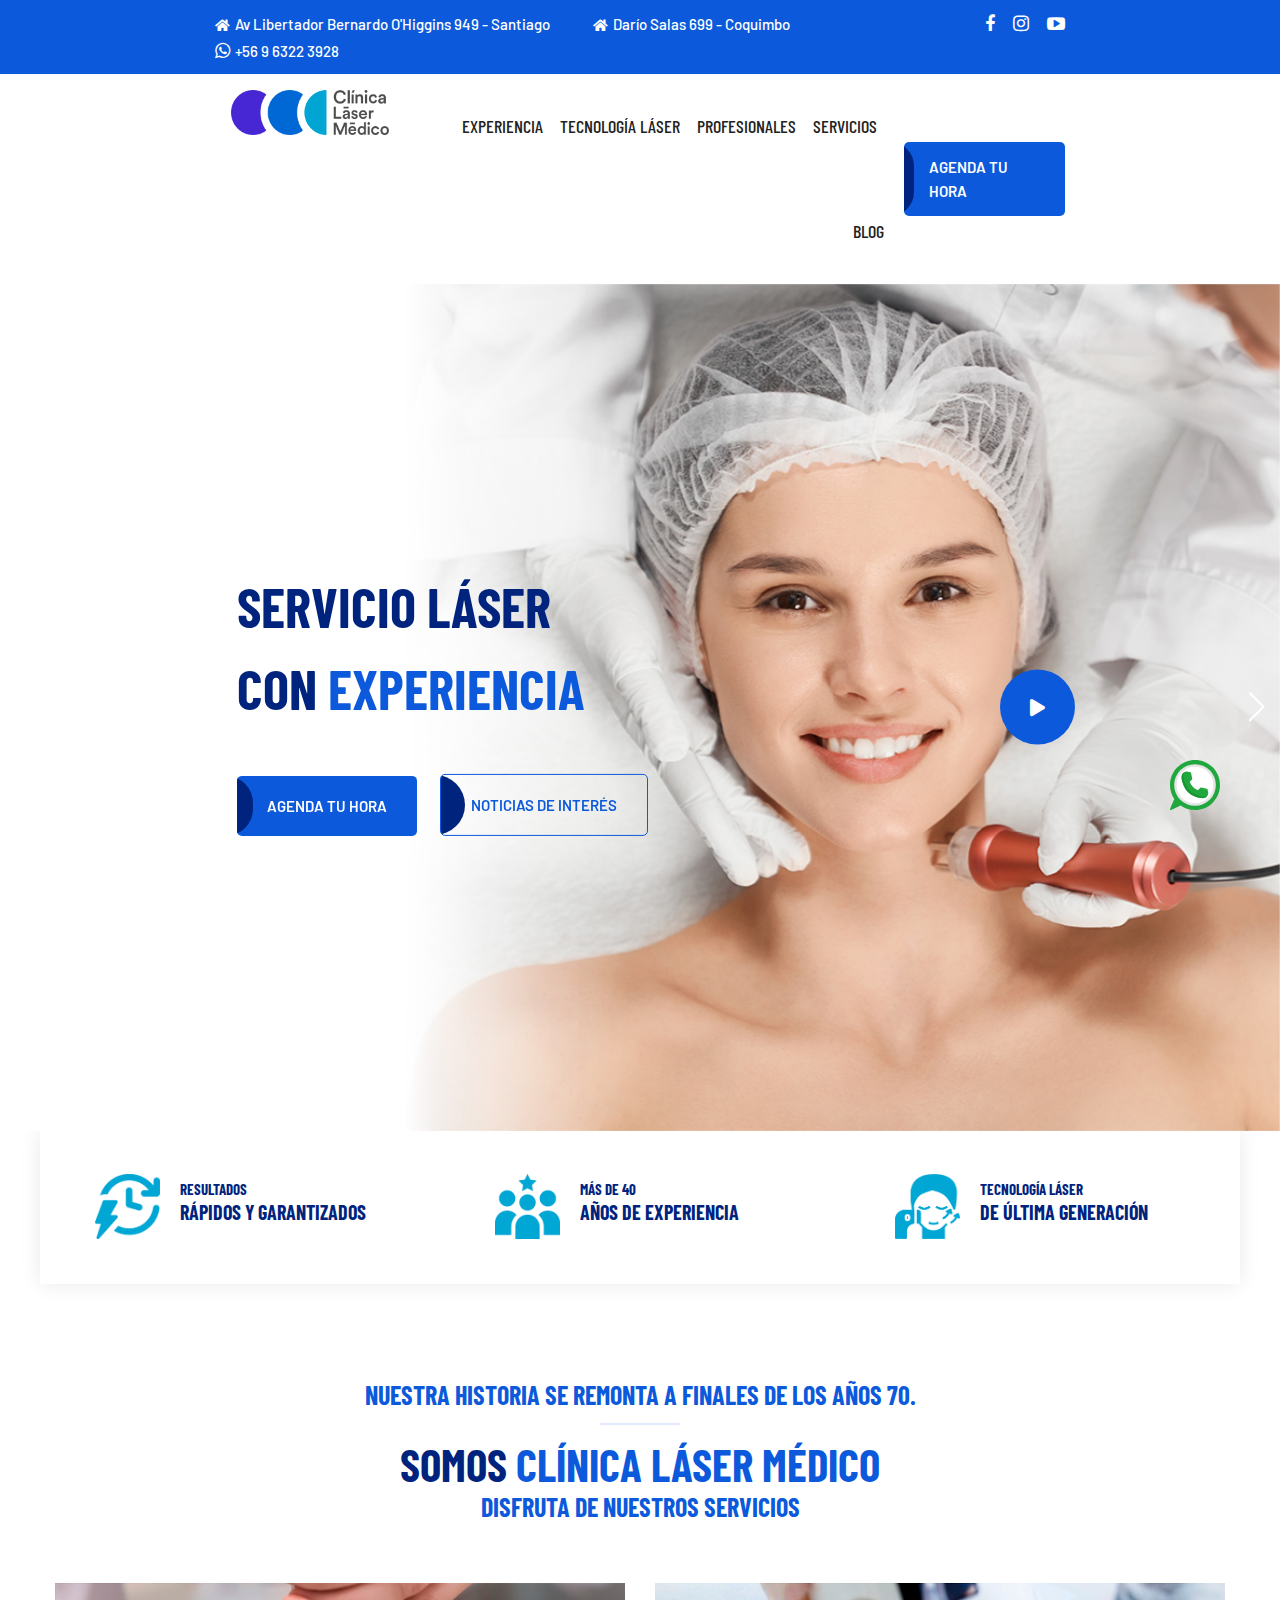
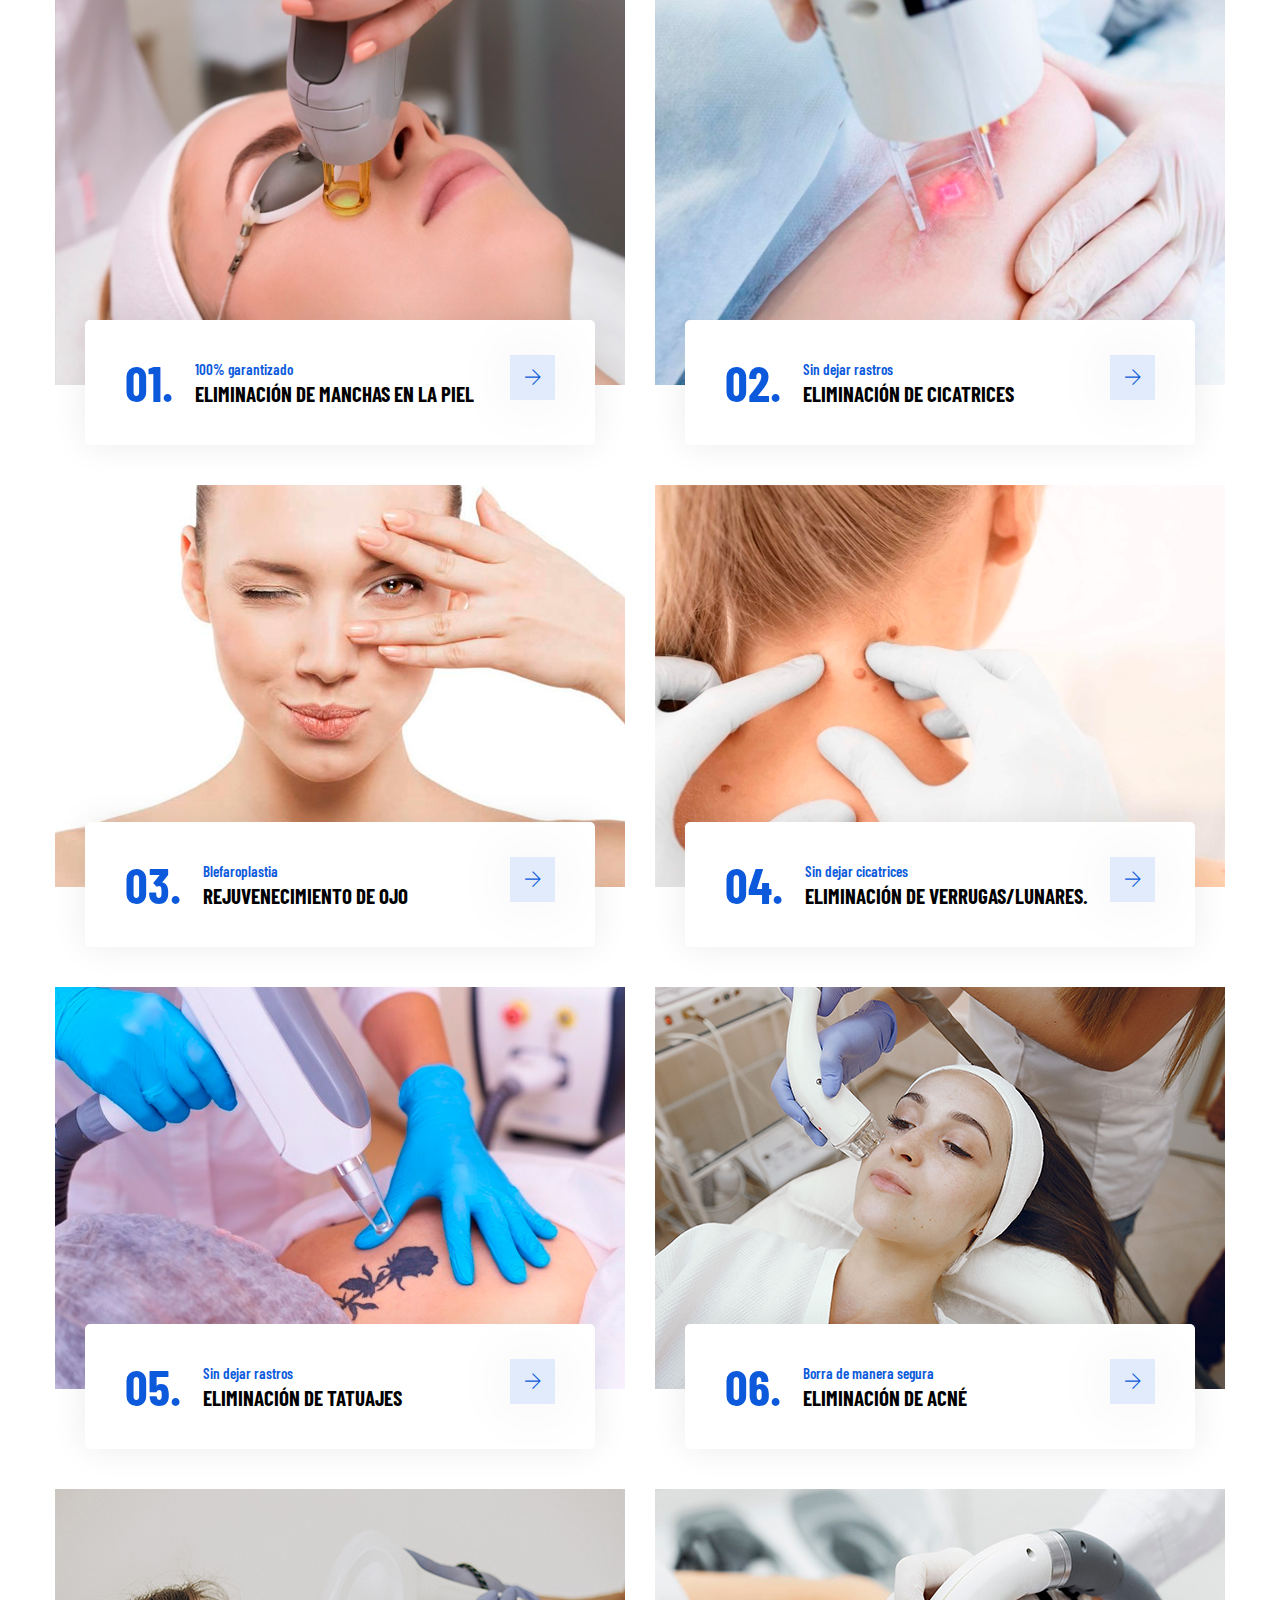
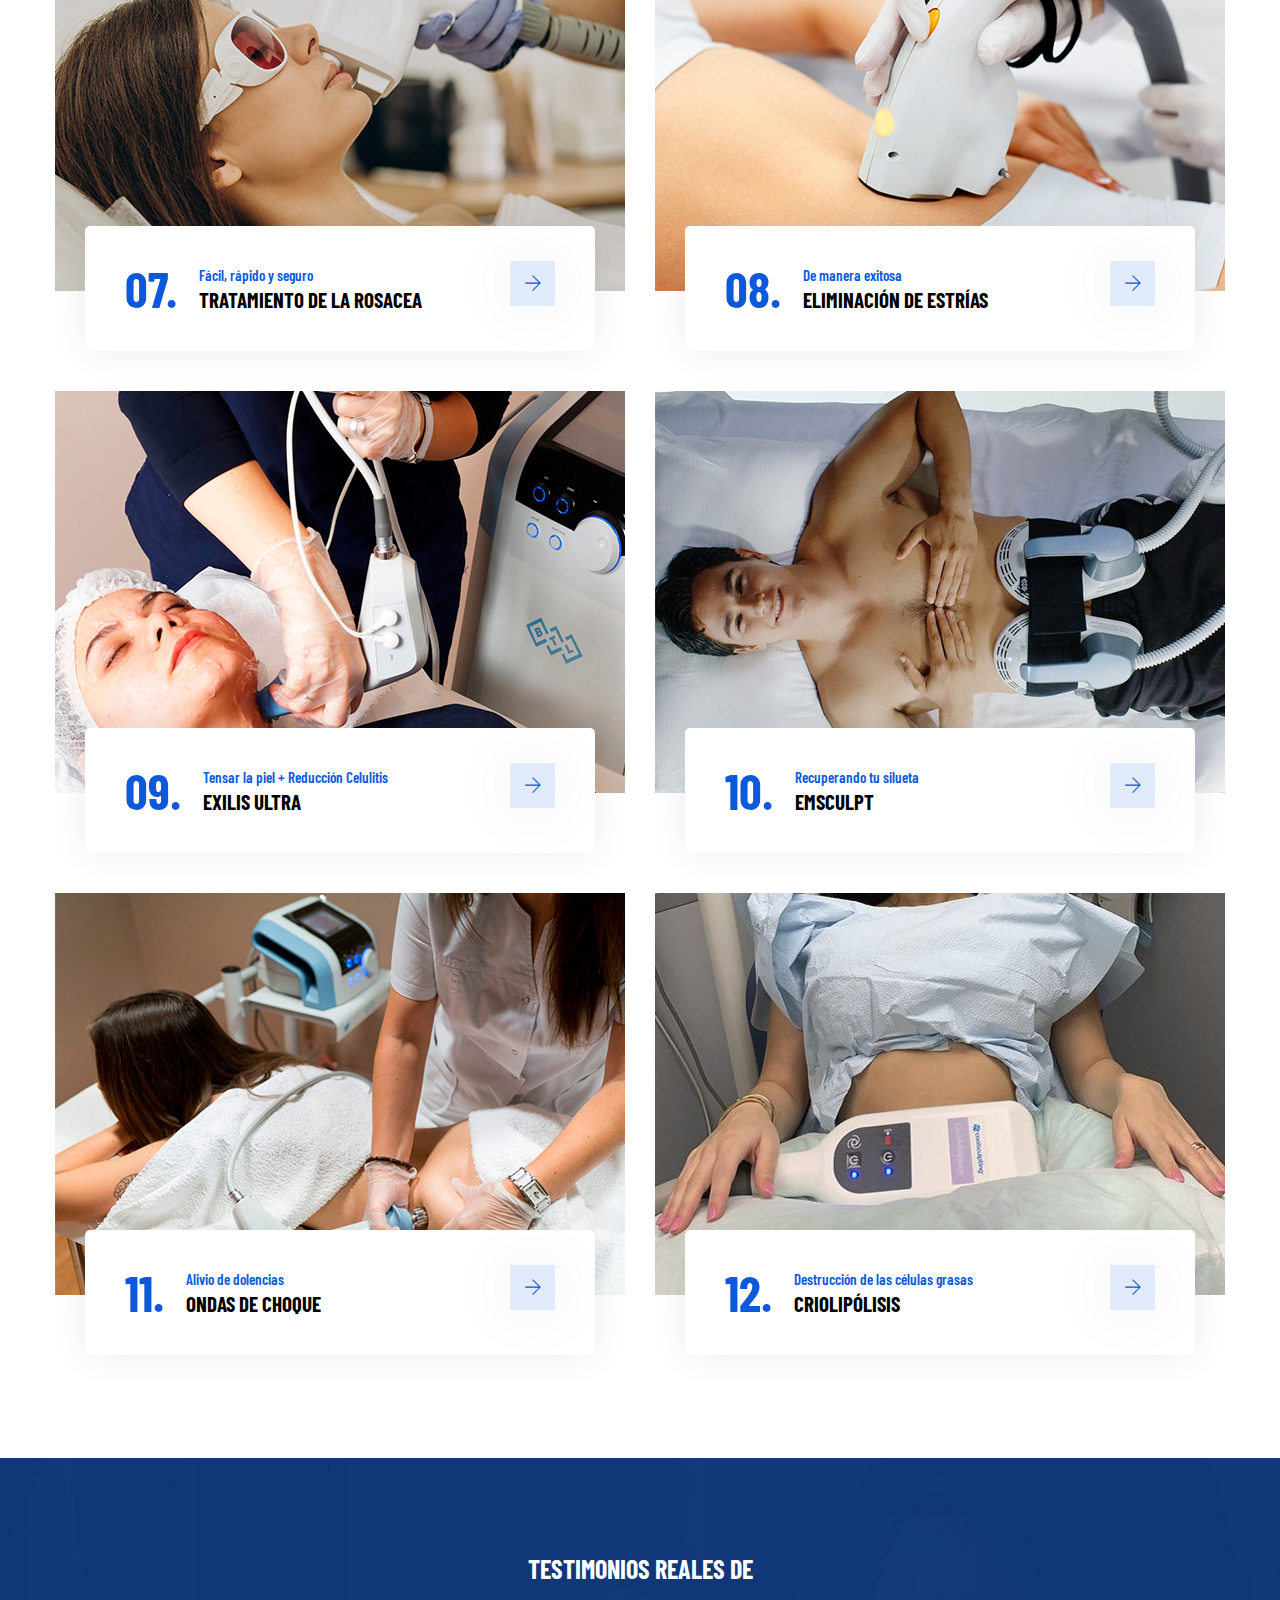
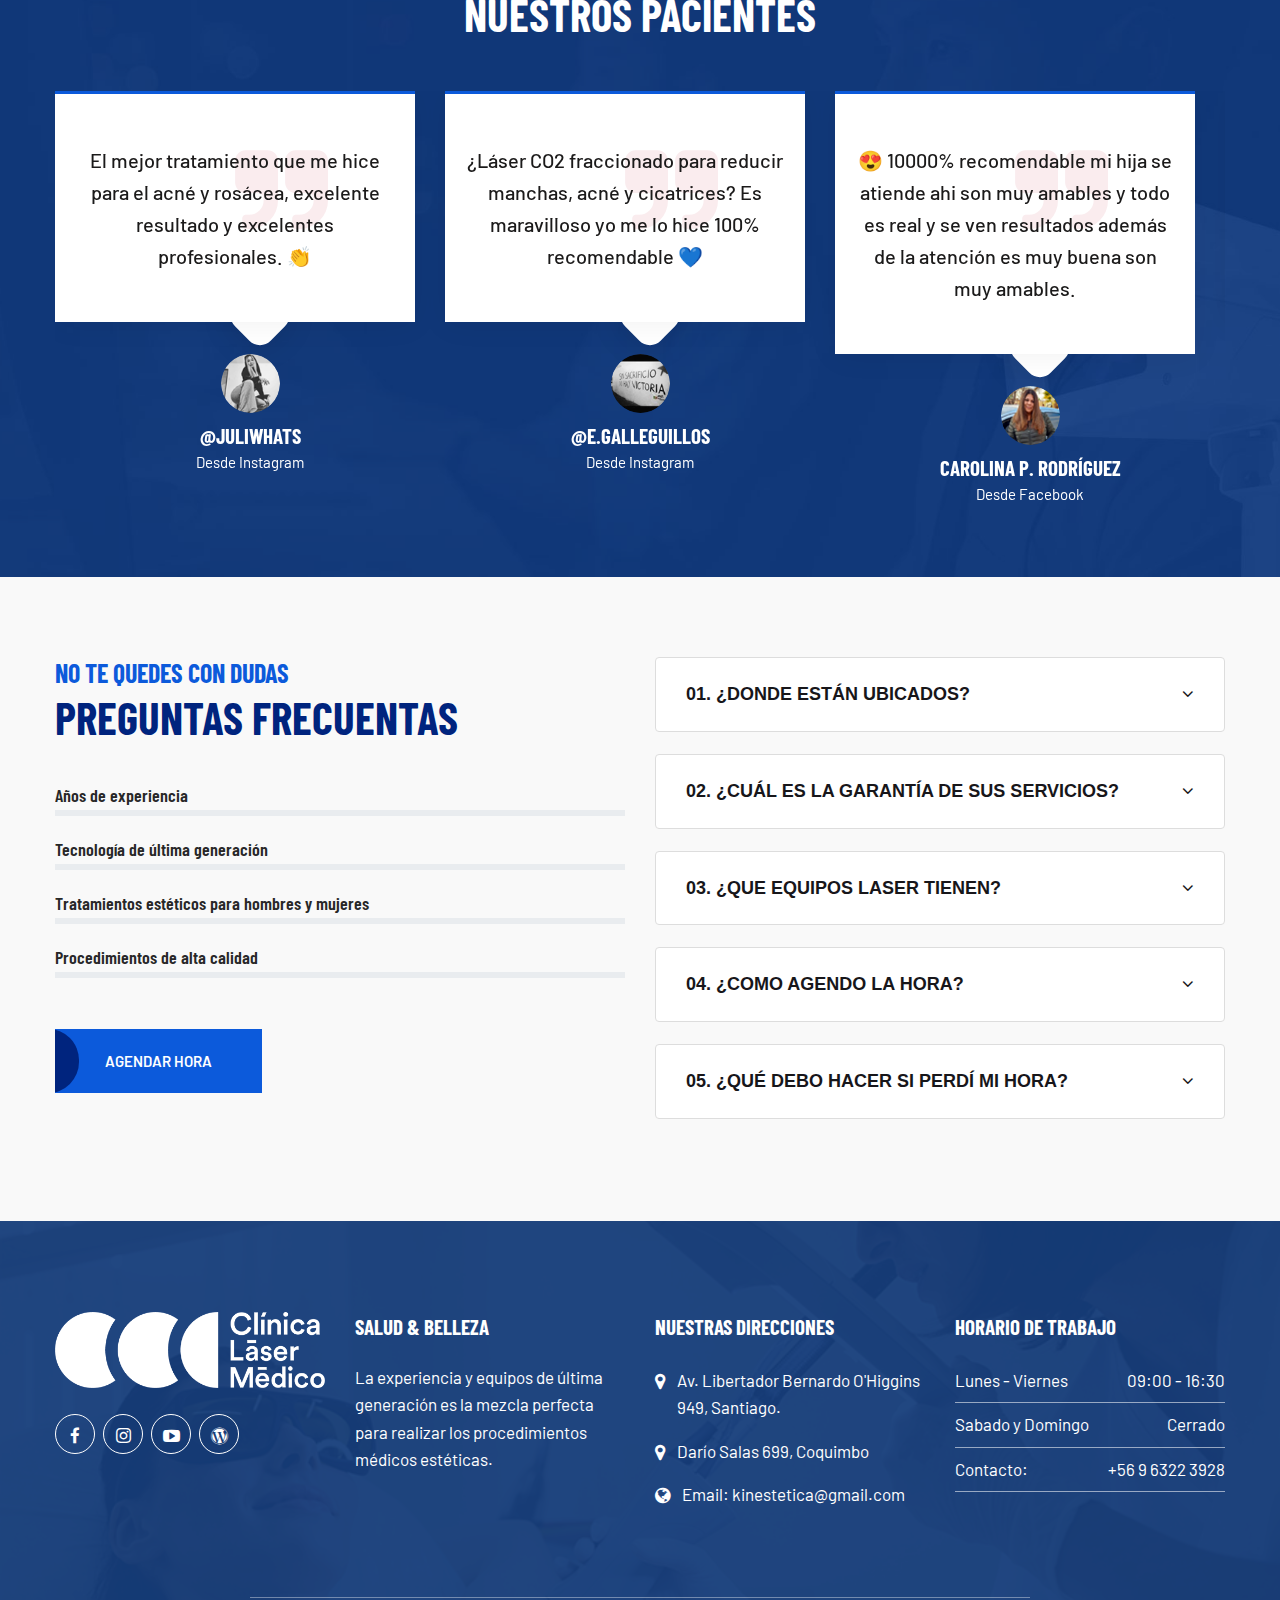
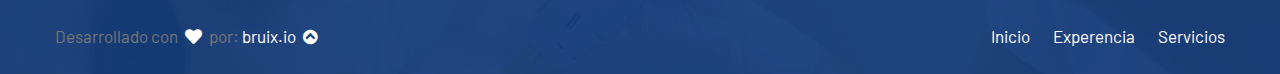
==== commit 483fce13: "Se afinan textos y se agrega botón de whatsapp" ====
--- a/index.html
+++ b/index.html
@@ -1,258 +1,1784 @@
 <!DOCTYPE HTML>
 <html lang="es">
-    <head>
-		<meta charset="UTF-8">
-		<meta http-equiv="x-ua-compatible" content="ie=edge">
-		<title>Clínica Láser Médico - Salud & Belleza</title>
-		<meta name="description" content="">
-		<meta name="viewport" content="width=device-width, initial-scale=1">
-		<!-- Favicon Icon -->
-        <link rel="icon"  type="image/png" href="assets/images/favicon.ico">		
-        <link rel="stylesheet" type="text/css" href="assets/css/bootstrap.min.css"/>
-        <link rel="stylesheet" type="text/css" href="venobox/venobox.css"/>
-        <link rel="stylesheet" type="text/css" href="assets/css/plugin_theme_css.css"/>
-        <link rel="stylesheet" type="text/css" href="assets/css/style.css"/>        
-		<link rel="stylesheet" type="text/css" href="style.css"/>
-		<link rel="stylesheet" type="text/css" href="assets/css/responsive.css"/>
-		<!-- modernizr js -->	
-        <script src="assets/js/vendor/modernizr-2.8.3.min.js"></script>		
-		
-    </head>
-
-	<body>
-		<!-- DESKTOP MENU Logo AREA -->
-		<div class="em40_header_area_main">
-			<!-- HEADER TOP AREA -->
-			<div class="solutech-header-top">
-				<div class="container">
-					<div class="row">
-						<div class="col-xs-12 col-lg-9 col-xl-9 col-md-9 col-sm-12">
-							<div class="top-address text-left">
-								<p>
-									<a href="https://goo.gl/maps/YTM2LSMqVK4W93pH8" target="_blank"><span><i class="fas fa-home"></i>Av Libertador Bernardo O'Higgins 949 - Santiago</span></a>
-									<a href="https://goo.gl/maps/1JhD25yC1Ewdd3QE8" target="_blank"><span><i class="fas fa-home"></i>Darío Salas 699 - Coquimbo</span></a>
-									<a href="https://wa.me/56963223928"><i class="fa fa-whatsapp" style="font-size: large;"></i>+56 9 6322 3928</a>
-								</p>
-							</div>
-						</div>
-						<!-- TOP RIGHT -->
-						<div class="col-xs-12 col-lg-3 col-xl-3 col-md-3 col-sm-12 ">
-							<div class="top-right-menu">
-								<ul class="social-icons text-right text_m_center">
-									<li><a href="https://www.facebook.com/clinicalasermedicoclm/" target="_blank"><i class="fa fa-facebook-f" style="font-size: large;"></i></a></li>
-									<li><a href="https://www.instagram.com/clinicalasermedico/" target="_blank"><i class="fab fa-instagram" style="font-size: large;"></i></a></li>
-									<li><a href="https://www.youtube.com/channel/UCetEcaAKaP4KBn59XQPvjMQ/videos" target="_blank"><i class="fa fa-youtube-play" style="font-size: large;"></i></a></li>						
-								</ul>
-							</div>
-						</div>	
-					</div>		
-				</div>
-			</div><!-- END HEADER TOP AREA -->
-
-			<!-- MENU -->
-			<div class="tx_top2_relative">
-				<div class="">
-					<div class="tx_relative_m">
-						<div class="">  
-							<div class="mainmenu_width_tx">
-								<div class="solutech-main-menu one_page hidden-xs hidden-sm witr_h_h10">
-									<div class="solutech_nav_area scroll_fixed postfix">
-										<div class="container">
-											<div class="row logo-left">				
-												<!-- LOGO -->
-												<div class="col-md-3 col-sm-3 col-xs-4">
-													<div class="logo">
-														<a class="main_sticky_main_l" href="index.html" title="Clínica Láser Médico">
-															<img src="assets/images/clinica-laser-medico.png" alt="Clínica Láser Médico">
-														</a>
-														<a class="main_sticky_l" href="index.html" title="Clínica Láser Médico">
-															<img src="assets/images/clinica-laser-medico-white.png" alt="Clínica Láser Médico">
-														</a>
-													</div>	  
+
+<head>
+	<meta charset="UTF-8">
+	<meta http-equiv="x-ua-compatible" content="ie=edge">
+	<title>Clínica Láser Médico - Salud & Belleza</title>
+	<meta name="description" content="">
+	<meta name="viewport" content="width=device-width, initial-scale=1">
+	<!-- Favicon Icon -->
+	<link rel="icon" type="image/png" href="assets/images/favicon.ico">
+	<link rel="stylesheet" type="text/css" href="assets/css/bootstrap.min.css" />
+	<link rel="stylesheet" type="text/css" href="venobox/venobox.css" />
+	<link rel="stylesheet" type="text/css" href="assets/css/plugin_theme_css.css" />
+	<link rel="stylesheet" type="text/css" href="assets/css/style.css" />
+	<link rel="stylesheet" type="text/css" href="style.css" />
+	<link rel="stylesheet" type="text/css" href="assets/css/responsive.css" />
+	<!-- modernizr js -->
+	<script src="assets/js/vendor/modernizr-2.8.3.min.js"></script>
+	<!-- Css adicionales -->
+    <link rel="stylesheet" href="https://cdnjs.cloudflare.com/ajax/libs/animate.css/4.1.1/animate.min.css"/>
+</head>
+
+<body>
+	<!-- DESKTOP MENU Logo AREA -->
+	<div class="em40_header_area_main">
+		<!-- HEADER TOP AREA -->
+		<div class="solutech-header-top">
+			<div class="container">
+				<div class="row">
+					<div class="col-xs-12 col-lg-9 col-xl-9 col-md-9 col-sm-12">
+						<div class="top-address text-left">
+							<p>
+								<a href="https://goo.gl/maps/YTM2LSMqVK4W93pH8" target="_blank"><span><i
+											class="fas fa-home"></i>Av Libertador Bernardo O'Higgins 949 -
+										Santiago</span></a>
+								<a href="https://goo.gl/maps/1JhD25yC1Ewdd3QE8" target="_blank"><span><i
+											class="fas fa-home"></i>Darío Salas 699 - Coquimbo</span></a>
+								<a href="https://wa.me/56963223928"><i class="fa fa-whatsapp"
+										style="font-size: large;"></i>+56 9 6322 3928</a>
+							</p>
+						</div>
+					</div>
+					<!-- TOP RIGHT -->
+					<div class="col-xs-12 col-lg-3 col-xl-3 col-md-3 col-sm-12 ">
+						<div class="top-right-menu">
+							<ul class="social-icons text-right text_m_center">
+								<li><a href="https://www.facebook.com/clinicalasermedicoclm/" target="_blank"><i
+											class="fa fa-facebook-f" style="font-size: large;"></i></a></li>
+								<li><a href="https://www.instagram.com/clinicalasermedico/" target="_blank"><i
+											class="fab fa-instagram" style="font-size: large;"></i></a></li>
+								<li><a href="https://www.youtube.com/channel/UCetEcaAKaP4KBn59XQPvjMQ/videos"
+										target="_blank"><i class="fa fa-youtube-play" style="font-size: large;"></i></a>
+								</li>
+							</ul>
+						</div>
+					</div>
+				</div>
+			</div>
+		</div><!-- END HEADER TOP AREA -->
+
+		<!-- MENU -->
+		<div class="tx_top2_relative">
+			<div class="">
+				<div class="tx_relative_m">
+					<div class="">
+						<div class="mainmenu_width_tx">
+							<div class="solutech-main-menu one_page hidden-xs hidden-sm witr_h_h10">
+								<div class="solutech_nav_area scroll_fixed postfix">
+									<div class="container">
+										<div class="row logo-left">
+											<!-- LOGO -->
+											<div class="col-md-3 col-sm-3 col-xs-4">
+												<div class="logo">
+													<a class="main_sticky_main_l" href="index.html"
+														title="Clínica Láser Médico">
+														<img src="assets/images/clinica-laser-medico.png"
+															alt="Clínica Láser Médico">
+													</a>
+													<a class="main_sticky_l" href="index.html"
+														title="Clínica Láser Médico">
+														<img src="assets/images/clinica-laser-medico-white.png"
+															alt="Clínica Láser Médico">
+													</a>
 												</div>
-												<div class="col-md-9 col-sm-9 col-xs-8">
-													<nav class="solutech_menu main-search-menu">					
-														<ul class="sub-menu">
-															<li><a href="#">Experiencia</a></li>
-															<li><a href="#">Tecnología Láser</a></li>
-															<li><a href="#">Profesionales</a></li>
-															<li><a href="#">Servicios</a></li>
-															<li><a href="#">Blog</a></li>
-														</ul>
-														<div class="donate-btn-header">
-															<a class="dtbtn" href="https://web.bewe.co/clinica-laser-medico/services" target="_blank">Agenda tu hora</a>	
-														</div>
-													</nav>
-												</div>	
+											</div>
+											<div class="col-md-9 col-sm-9 col-xs-8">
+												<nav class="solutech_menu main-search-menu">
+													<ul class="sub-menu">
+														<li><a href="#">Experiencia</a></li>
+														<li><a href="#">Tecnología Láser</a></li>
+														<li><a href="#">Profesionales</a></li>
+														<li><a href="#">Servicios</a></li>
+														<li><a href="#">Blog</a></li>
+													</ul>
+													<div class="donate-btn-header">
+														<a class="dtbtn"
+															href="https://web.bewe.co/clinica-laser-medico/services"
+															target="_blank">Agenda tu hora</a>
+													</div>
+												</nav>
 											</div>
 										</div>
 									</div>
 								</div>
 							</div>
-						</div> 			
-					</div>
-				</div> 
-			</div><!-- END MENU -->
-		</div><!-- END MOBILE MENU Logo AREA -->
-
-		<!-- MOBILE MENU Logo AREA -->
-		<div class="mobile_logo_area hidden-md hidden-lg">
+						</div>
+					</div>
+				</div>
+			</div>
+		</div><!-- END MENU -->
+	</div><!-- END MOBILE MENU Logo AREA -->
+
+	<!-- MOBILE MENU Logo AREA -->
+	<div class="mobile_logo_area hidden-md hidden-lg">
+		<div class="container">
+			<div class="row">
+				<div class="col-sm-12">
+					<div class="mobile_menu_logo text-center">
+						<a href="index.html" title="Clínica Láser Médico">
+							<img src="assets/images/clinica-laser-medico.png" alt="Clínica Láser Médico">
+						</a>
+					</div>
+				</div>
+			</div>
+		</div>
+	</div><!-- END MOBILE MENU Logo AREA -->
+
+	<!-- MOBILE MENU AREA -->
+	<div class="home-2 mbm hidden-md hidden-lg  header_area main-menu-area">
+		<div class="menu_area mobile-menu">
+			<nav class="solutech_menu">
+				<ul class="sub-menu">
+					<li><a href="#">Experiencia</a></li>
+					<li><a href="#">Tecnología Láser</a></li>
+					<li><a href="#">Profesionales</a></li>
+					<li><a href="#">Servicios</a></li>
+					<li><a href="#">Blog</a></li>
+				</ul>
+			</nav>
+		</div>
+	</div><!-- END MOBILE MENU AREA  -->
+
+	<!-- BANNER/CAROUSEL -->
+	<div class="witr_swiper_area">
+		<div class="swiper-container witr_active_id5">
+			<div class="swiper-wrapper">
+				<div class="swiper-slide witr_swiper_height"
+					style="background-image: url(assets/images/slider-principal-1.jpg);">
+					<div class="witr_sw_text_area text-left">
+						<div class="witr_swiper_content">
+							<h2>Servicio Láser</h2>
+							<h3>Con <span> Experiencia</span></h3>
+							<!-- btn gradient style -->
+							<div class="slider_btn">
+								<div class="witr_btn_style">
+									<div class="witr_btn_sinner">
+										<a class="witr_btn" href="https://web.bewe.co/clinica-laser-medico/services"
+											target="_blank">Agenda tu hora</a>
+										<a class="witr_btn active recpwit" href="#">Noticias de interés</a>
+									</div>
+								</div>
+							</div>
+						</div>
+						<div class="slider_vd_icon">
+							<div class="slider_vd_icon_inner">
+								<a class="tx_svd_icon recpwit video-popup video-vemo-icon venobox vbox-item"
+									data-vbtype="youtube" data-autoplay="true"
+									href="https://www.youtube.com/watch?v=qtib5qGajFo"><i class="fas fa-play"></i></a>
+							</div>
+						</div>
+					</div>
+				</div>
+				<div class="swiper-slide witr_swiper_height"
+					style="background-image: url(assets/images/slider-principal-2.jpg);">
+					<div class="witr_sw_text_area text-left">
+						<div class="witr_swiper_content">
+							<h2>Equipos de Última</h2>
+							<h3><span>Generación</span></h3>
+							<!-- btn gradient style -->
+							<div class="slider_btn">
+								<div class="witr_btn_style">
+									<div class="witr_btn_sinner">
+										<a class="witr_btn" href="https://web.bewe.co/clinica-laser-medico/services"
+											target="_blank">Agenda tu hora</a>
+										<a class="witr_btn active recpwit" href="#">Noticias de interés</a>
+									</div>
+								</div>
+							</div>
+						</div>
+						<div class="slider_vd_icon">
+							<div class="slider_vd_icon_inner">
+								<a class="tx_svd_icon recpwit video-popup video-vemo-icon venobox vbox-item"
+									data-vbtype="youtube" data-autoplay="true"
+									href="https://www.youtube.com/watch?v=eVbmAvh6f18"><i class="fas fa-play"></i></a>
+							</div>
+						</div>
+					</div>
+				</div>
+			</div>
+			<!-- Add Pagination -->
+			<div class="swiper-scrollbar"></div>
+			<div class="swiper-button-next"></div>
+			<div class="swiper-button-prev"></div>
+		</div>
+	</div><!-- END BANNER/CAROUSEL -->
+
+	<!-- features_area -->
+	<div class="solutech_features_area">
+		<div class="container">
+			<div class="row features_bg">
+				<!-- features_01 -->
+				<div class="col-lg-4 col-md-6 col-sm-12 pdlf">
+					<div class="em-service2 sleft all_color_service">
+						<div class="em_service_content ">
+							<div class="em_single_service_text width_height_link_0 ">
+								<div class="service_top_image"></div>
+								<div class="text_box witr_s_flex">
+									<div class="service_top_text all_icon_color">
+										<div class="em-service-icon">
+											<img src="assets/images/caracteristica-resultados-rapidos.png"
+												alt="Resultados rápidos">
+										</div>
+									</div>
+									<div class="em-service-inner">
+										<div class="em-service-title">
+											<h3 class="mb-0"><a href="#">Resultados</a></h3>
+										</div>
+										<div class="em-service-desc">
+											<p>Rápidos y Garantizados</p>
+										</div>
+									</div>
+								</div>
+							</div>
+						</div>
+					</div>
+				</div>
+				<!-- features_02 -->
+				<div class="col-lg-4 col-md-6 col-sm-12 pdlf">
+					<div class="em-service2 sleft all_color_service">
+						<div class="em_service_content ">
+							<div class="em_single_service_text width_height_link_0 ">
+								<div class="service_top_image"></div>
+								<div class="text_box witr_s_flex">
+									<div class="service_top_text all_icon_color">
+										<div class="em-service-icon">
+											<img src="assets/images/caracteristica-años-de-experiencia.png"
+												alt="Más de 20 años de experiencia">
+										</div>
+									</div>
+									<div class="em-service-inner">
+										<div class="em-service-title">
+											<h3 class="mb-0"><a href="#">Más de 40</a></h3>
+										</div>
+										<div class="em-service-desc">
+											<p>Años de Experiencia</p>
+										</div>
+									</div>
+								</div>
+							</div>
+						</div>
+					</div>
+				</div>
+				<!-- features_03 -->
+				<div class="col-lg-4 col-md-6 col-sm-12 pdlf">
+					<div class="em-service2 sleft all_color_service border_lf">
+						<div class="em_service_content ">
+							<div class="em_single_service_text width_height_link_0 ">
+								<div class="service_top_image"></div>
+								<div class="text_box witr_s_flex">
+									<div class="service_top_text all_icon_color">
+										<div class="em-service-icon">
+											<img src="assets/images/caracteristica-tecnologia-laser.png"
+												alt="Tecnología láser de última generación">
+										</div>
+									</div>
+									<div class="em-service-inner">
+										<div class="em-service-title">
+											<h3 class="mb-0"><a href="#">Tecnología Láser</a></h3>
+										</div>
+										<div class="em-service-desc">
+											<p>De última generación</p>
+										</div>
+									</div>
+								</div>
+							</div>
+						</div>
+					</div>
+				</div>
+			</div>
+		</div>
+	</div>
+
+	<!-- services_area -->
+	<div class="solutech_about_area">
+		<div class="container">
+			<div class="row">
+				<div class="col-lg-12">
+					<div class="witr_section_title">
+						<div class="witr_section_title_inner text-center">
+							<h2>Nuestra historia se remonta a finales de los años 70.</h2>
+							<hr class="line-bottom">
+							<h3>Somos <span class="c-primary">Clínica Láser Médico</span></h3>
+							<h2>Disfruta de nuestros Servicios</h2>
+						</div>
+					</div>
+				</div>
+			</div>
+			<!-- Desktop Services -->
+			<div class="witr_pslide3 all_pslides_color ps1 ps3 service_active d-none d-md-block">
+				<div class="row service_top">
+					<!-- serivce_01 -->
+					<div class="item_pos col-lg-6">
+						<div class="witr_single_pslide">
+							<div class="witr_pslide_image">
+								<img src="assets/images/servicio-eliminacion-manchas-en-la-piel.jpg"
+									alt="Elimina las manchas en tu piel con éxito">
+							</div>
+							<div class="witr_content_pslide_text">
+								<div class="witr_number_pslide">
+									<h4>01.</h4>
+								</div>
+								<div class="witr_content_pslide">
+									<p>100% garantizado</p>
+									<h3><a href="#">Eliminación de Manchas en la piel</a></h3>
+								</div>
+								<div class="witr_pslide_custom">
+									<a href="#"><span class="ti-arrow-right"></span></a>
+								</div>
+							</div>
+						</div>
+					</div>
+					<!-- serivce_02 -->
+					<div class="item_pos col-lg-6">
+						<div class="witr_single_pslide">
+							<div class="witr_pslide_image">
+								<img src="assets/images/servicio-eliminacion-de-cicatriz.jpg"
+									alt="Eliminación de cicatrices sin dejar rastros">
+							</div>
+							<div class="witr_content_pslide_text">
+								<div class="witr_number_pslide">
+									<h4>02.</h4>
+								</div>
+								<div class="witr_content_pslide">
+									<p>Sin dejar rastros</p>
+									<h3><a href="#">Eliminación de cicatrices</a></h3>
+								</div>
+								<div class="witr_pslide_custom">
+									<a href="#"><span class="ti-arrow-right"></span></a>
+								</div>
+							</div>
+						</div>
+					</div>
+					<!-- serivce_03 -->
+					<div class="item_pos col-lg-6">
+						<div class="witr_single_pslide">
+							<div class="witr_pslide_image">
+								<img src="assets/images/servicio-rejuvenecimiento-de-ojos.jpg"
+									alt="Rejuvenecimiento de ojos con laser CO2">
+							</div>
+							<div class="witr_content_pslide_text">
+								<div class="witr_number_pslide">
+									<h4>03.</h4>
+								</div>
+								<div class="witr_content_pslide">
+									<p>Blefaroplastia</p>
+									<h3><a href="#">Rejuvenecimiento de ojo</a></h3>
+								</div>
+								<div class="witr_pslide_custom">
+									<a href="#"><span class="ti-arrow-right"></span></a>
+								</div>
+							</div>
+						</div>
+					</div>
+					<!-- serivce_04 -->
+					<div class="item_pos col-lg-6">
+						<div class="witr_single_pslide">
+							<div class="witr_pslide_image">
+								<img src="assets/images/servicio-eliminacion-de-verrugas-y-lunares.jpg"
+									alt="Eliminación de verrugas y lunares sin dejar rastros">
+							</div>
+							<div class="witr_content_pslide_text">
+								<div class="witr_number_pslide">
+									<h4>04.</h4>
+								</div>
+								<div class="witr_content_pslide">
+									<p>Sin dejar cicatrices</p>
+									<h3><a href="#">Eliminación de verrugas/lunares.</a></h3>
+								</div>
+								<div class="witr_pslide_custom">
+									<a href="#"><span class="ti-arrow-right"></span></a>
+								</div>
+							</div>
+						</div>
+					</div>
+					<!-- serivce_05 -->
+					<div class="item_pos col-lg-6">
+						<div class="witr_single_pslide">
+							<div class="witr_pslide_image">
+								<img src="assets/images/servicio-eliminacion-de-tatuajes.jpg"
+									alt="Borrar tatuaje con laser y observa como te queda la piel despues de borrar">
+							</div>
+							<div class="witr_content_pslide_text">
+								<div class="witr_number_pslide">
+									<h4>05.</h4>
+								</div>
+								<div class="witr_content_pslide">
+									<p>Sin dejar rastros</p>
+									<h3><a href="#">Eliminación de tatuajes</a></h3>
+								</div>
+								<div class="witr_pslide_custom">
+									<a href="#"><span class="ti-arrow-right"></span></a>
+								</div>
+							</div>
+						</div>
+					</div>
+					<!-- serivce_06 -->
+					<div class="item_pos col-lg-6">
+						<div class="witr_single_pslide">
+							<div class="witr_pslide_image">
+								<img src="assets/images/servicio-eliminacion-de-acne.jpg"
+									alt="Borrar tatuaje con laser y observa como te queda la piel despues de borrar">
+							</div>
+							<div class="witr_content_pslide_text">
+								<div class="witr_number_pslide">
+									<h4>06.</h4>
+								</div>
+								<div class="witr_content_pslide">
+									<p>Borra de manera segura</p>
+									<h3><a href="#">Eliminación de acné</a></h3>
+								</div>
+								<div class="witr_pslide_custom">
+									<a href="#"><span class="ti-arrow-right"></span></a>
+								</div>
+							</div>
+						</div>
+					</div>
+					<!-- serivce_07 -->
+					<div class="item_pos col-lg-6">
+						<div class="witr_single_pslide">
+							<div class="witr_pslide_image">
+								<img src="assets/images/servicio-tratamiento-de-la-rosacea.jpg"
+									alt="Este es el único tratamiento para aliviar los síntomas de la rosácea realmente efectivo">
+							</div>
+							<div class="witr_content_pslide_text">
+								<div class="witr_number_pslide">
+									<h4>07.</h4>
+								</div>
+								<div class="witr_content_pslide">
+									<p>Fácil, rápido y seguro</p>
+									<h3><a href="#">Tratamiento de la rosacea</a></h3>
+								</div>
+								<div class="witr_pslide_custom">
+									<a href="#"><span class="ti-arrow-right"></span></a>
+								</div>
+							</div>
+						</div>
+					</div>
+					<!-- serivce_08 -->
+					<div class="item_pos col-lg-6">
+						<div class="witr_single_pslide">
+							<div class="witr_pslide_image">
+								<img src="assets/images/servicio-eliminacion-de-estrias.jpg"
+									alt="Eliminación de estrías de manera exitosa">
+							</div>
+							<div class="witr_content_pslide_text">
+								<div class="witr_number_pslide">
+									<h4>08.</h4>
+								</div>
+								<div class="witr_content_pslide">
+									<p>De manera exitosa</p>
+									<h3><a href="#">Eliminación de estrías</a></h3>
+								</div>
+								<div class="witr_pslide_custom">
+									<a href="#"><span class="ti-arrow-right"></span></a>
+								</div>
+							</div>
+						</div>
+					</div>
+					<!-- serivce_09 -->
+					<div class="item_pos col-lg-6">
+						<div class="witr_single_pslide">
+							<div class="witr_pslide_image">
+								<img src="assets/images/servicio-exilis-ultra.jpg"
+									alt="Exilis Ultra es un nuevo tratamiento no invasivo para conseguir reafirmar la piel.">
+							</div>
+							<div class="witr_content_pslide_text">
+								<div class="witr_number_pslide">
+									<h4>09.</h4>
+								</div>
+								<div class="witr_content_pslide">
+									<p>Tensar la piel + Reducción Celulitis</p>
+									<h3><a href="#">Exilis Ultra</a></h3>
+								</div>
+								<div class="witr_pslide_custom">
+									<a href="#"><span class="ti-arrow-right"></span></a>
+								</div>
+							</div>
+						</div>
+					</div>
+					<!-- serivce_10 -->
+					<div class="item_pos col-lg-6">
+						<div class="witr_single_pslide">
+							<div class="witr_pslide_image">
+								<img src="assets/images/servicio-EMSCULPT.jpg"
+									alt="EMSCULPT es una tecnología capaz de aumentar la musculatura.">
+							</div>
+							<div class="witr_content_pslide_text">
+								<div class="witr_number_pslide">
+									<h4>10.</h4>
+								</div>
+								<div class="witr_content_pslide">
+									<p>Recuperando tu silueta</p>
+									<h3><a href="#">EMSCULPT</a></h3>
+								</div>
+								<div class="witr_pslide_custom">
+									<a href="#"><span class="ti-arrow-right"></span></a>
+								</div>
+							</div>
+						</div>
+					</div>
+					<!-- serivce_11 -->
+					<div class="item_pos col-lg-6">
+						<div class="witr_single_pslide">
+							<div class="witr_pslide_image">
+								<img src="assets/images/servicio-ondas-de-choque.jpg"
+									alt="En la actualidad las ondas de choques resuelven diversas dolencias.">
+							</div>
+							<div class="witr_content_pslide_text">
+								<div class="witr_number_pslide">
+									<h4>11.</h4>
+								</div>
+								<div class="witr_content_pslide">
+									<p>Alivio de dolencias</p>
+									<h3><a href="#">Ondas de choque</a></h3>
+								</div>
+								<div class="witr_pslide_custom">
+									<a href="#"><span class="ti-arrow-right"></span></a>
+								</div>
+							</div>
+						</div>
+					</div>
+					<!-- serivce_12 -->
+					<div class="item_pos col-lg-6">
+						<div class="witr_single_pslide">
+							<div class="witr_pslide_image">
+								<img src="assets/images/servicio-de-criolipolisis.jpg"
+									alt="La Criolipólisis es la muerte de las células grasas a través del frío.">
+							</div>
+							<div class="witr_content_pslide_text">
+								<div class="witr_number_pslide">
+									<h4>12.</h4>
+								</div>
+								<div class="witr_content_pslide">
+									<p>Destrucción de las células grasas</p>
+									<h3><a href="#">Criolipólisis</a></h3>
+								</div>
+								<div class="witr_pslide_custom">
+									<a href="#"><span class="ti-arrow-right"></span></a>
+								</div>
+							</div>
+						</div>
+					</div>
+				</div>
+			</div>
+			<!-- Mobile Services -->
+			<div class="witr_pslide3 all_pslides_color ps1 ps3 service_active d-block d-md-none">
+				<div class="witr_cslide3_idany service_top">
+					<!-- serivce_01 -->
+					<div class="item_pos col-lg-12">
+						<div class="witr_single_pslide">
+							<div class="witr_pslide_image">
+								<img src="assets/images/servicio-eliminacion-manchas-en-la-piel.jpg"
+									alt="Elimina las manchas en tu piel con éxito">
+							</div>
+							<div class="witr_content_pslide_text">
+								<div class="witr_number_pslide">
+									<h4>01.</h4>
+								</div>
+								<div class="witr_content_pslide">
+									<p>100% garantizado</p>
+									<h3><a href="#">Eliminación de Manchas en la piel</a></h3>
+								</div>
+								<div class="witr_pslide_custom">
+									<a href="#"><span class="ti-arrow-right"></span></a>
+								</div>
+							</div>
+						</div>
+					</div>
+					<!-- serivce_02 -->
+					<div class="item_pos col-lg-12">
+						<div class="witr_single_pslide">
+							<div class="witr_pslide_image">
+								<img src="assets/images/servicio-eliminacion-de-cicatriz.jpg"
+									alt="Eliminación de cicatrices sin dejar rastros">
+							</div>
+							<div class="witr_content_pslide_text">
+								<div class="witr_number_pslide">
+									<h4>02.</h4>
+								</div>
+								<div class="witr_content_pslide">
+									<p>Sin dejar rastros</p>
+									<h3><a href="#">Eliminación de cicatrices</a></h3>
+								</div>
+								<div class="witr_pslide_custom">
+									<a href="#"><span class="ti-arrow-right"></span></a>
+								</div>
+							</div>
+						</div>
+					</div>
+					<!-- serivce_03 -->
+					<div class="item_pos col-lg-12">
+						<div class="witr_single_pslide">
+							<div class="witr_pslide_image">
+								<img src="assets/images/servicio-rejuvenecimiento-de-ojos.jpg"
+									alt="Rejuvenecimiento de ojos con laser CO2">
+							</div>
+							<div class="witr_content_pslide_text">
+								<div class="witr_number_pslide">
+									<h4>03.</h4>
+								</div>
+								<div class="witr_content_pslide">
+									<p>Blefaroplastia</p>
+									<h3><a href="#">Rejuvenecimiento de ojo</a></h3>
+								</div>
+								<div class="witr_pslide_custom">
+									<a href="#"><span class="ti-arrow-right"></span></a>
+								</div>
+							</div>
+						</div>
+					</div>
+					<!-- serivce_04 -->
+					<div class="item_pos col-lg-12">
+						<div class="witr_single_pslide">
+							<div class="witr_pslide_image">
+								<img src="assets/images/servicio-eliminacion-de-verrugas-y-lunares.jpg"
+									alt="Eliminación de verrugas y lunares sin dejar rastros">
+							</div>
+							<div class="witr_content_pslide_text">
+								<div class="witr_number_pslide">
+									<h4>04.</h4>
+								</div>
+								<div class="witr_content_pslide">
+									<p>Sin dejar cicatrices</p>
+									<h3><a href="#">Eliminación de verrugas/lunares.</a></h3>
+								</div>
+								<div class="witr_pslide_custom">
+									<a href="#"><span class="ti-arrow-right"></span></a>
+								</div>
+							</div>
+						</div>
+					</div>
+					<!-- serivce_05 -->
+					<div class="item_pos col-lg-12">
+						<div class="witr_single_pslide">
+							<div class="witr_pslide_image">
+								<img src="assets/images/servicio-eliminacion-de-tatuajes.jpg"
+									alt="Borrar tatuaje con laser y observa como te queda la piel despues de borrar">
+							</div>
+							<div class="witr_content_pslide_text">
+								<div class="witr_number_pslide">
+									<h4>05.</h4>
+								</div>
+								<div class="witr_content_pslide">
+									<p>Sin dejar rastros</p>
+									<h3><a href="#">Eliminación de tatuajes</a></h3>
+								</div>
+								<div class="witr_pslide_custom">
+									<a href="#"><span class="ti-arrow-right"></span></a>
+								</div>
+							</div>
+						</div>
+					</div>
+					<!-- serivce_06 -->
+					<div class="item_pos col-lg-12">
+						<div class="witr_single_pslide">
+							<div class="witr_pslide_image">
+								<img src="assets/images/servicio-eliminacion-de-acne.jpg"
+									alt="Borrar tatuaje con laser y observa como te queda la piel despues de borrar">
+							</div>
+							<div class="witr_content_pslide_text">
+								<div class="witr_number_pslide">
+									<h4>06.</h4>
+								</div>
+								<div class="witr_content_pslide">
+									<p>Borra de manera segura</p>
+									<h3><a href="#">Eliminación de acné</a></h3>
+								</div>
+								<div class="witr_pslide_custom">
+									<a href="#"><span class="ti-arrow-right"></span></a>
+								</div>
+							</div>
+						</div>
+					</div>
+					<!-- serivce_07 -->
+					<div class="item_pos col-lg-12">
+						<div class="witr_single_pslide">
+							<div class="witr_pslide_image">
+								<img src="assets/images/servicio-tratamiento-de-la-rosacea.jpg"
+									alt="Este es el único tratamiento para aliviar los síntomas de la rosácea realmente efectivo">
+							</div>
+							<div class="witr_content_pslide_text">
+								<div class="witr_number_pslide">
+									<h4>07.</h4>
+								</div>
+								<div class="witr_content_pslide">
+									<p>Fácil, rápido y seguro</p>
+									<h3><a href="#">Tratamiento de la rosacea</a></h3>
+								</div>
+								<div class="witr_pslide_custom">
+									<a href="#"><span class="ti-arrow-right"></span></a>
+								</div>
+							</div>
+						</div>
+					</div>
+					<!-- serivce_08 -->
+					<div class="item_pos col-lg-12">
+						<div class="witr_single_pslide">
+							<div class="witr_pslide_image">
+								<img src="assets/images/servicio-eliminacion-de-estrias.jpg"
+									alt="Eliminación de estrías de manera exitosa">
+							</div>
+							<div class="witr_content_pslide_text">
+								<div class="witr_number_pslide">
+									<h4>08.</h4>
+								</div>
+								<div class="witr_content_pslide">
+									<p>De manera exitosa</p>
+									<h3><a href="#">Eliminación de estrías</a></h3>
+								</div>
+								<div class="witr_pslide_custom">
+									<a href="#"><span class="ti-arrow-right"></span></a>
+								</div>
+							</div>
+						</div>
+					</div>
+					<!-- serivce_08 -->
+					<div class="item_pos col-lg-12">
+						<div class="witr_single_pslide">
+							<div class="witr_pslide_image">
+								<img src="assets/images/servicio-eliminacion-de-estrias.jpg"
+									alt="Eliminación de estrías de manera exitosa">
+							</div>
+							<div class="witr_content_pslide_text">
+								<div class="witr_number_pslide">
+									<h4>08.</h4>
+								</div>
+								<div class="witr_content_pslide">
+									<p>De manera exitosa</p>
+									<h3><a href="#">Eliminación de estrías</a></h3>
+								</div>
+								<div class="witr_pslide_custom">
+									<a href="#"><span class="ti-arrow-right"></span></a>
+								</div>
+							</div>
+						</div>
+					</div>
+					<!-- serivce_09 -->
+					<div class="item_pos col-lg-12">
+						<div class="witr_single_pslide">
+							<div class="witr_pslide_image">
+								<img src="assets/images/servicio-exilis-ultra.jpg"
+									alt="Exilis Ultra es un nuevo tratamiento no invasivo para conseguir reafirmar la piel.">
+							</div>
+							<div class="witr_content_pslide_text">
+								<div class="witr_number_pslide">
+									<h4>09.</h4>
+								</div>
+								<div class="witr_content_pslide">
+									<p>Tensar la piel + Reducción Celulitis</p>
+									<h3><a href="#">Exilis Ultra</a></h3>
+								</div>
+								<div class="witr_pslide_custom">
+									<a href="#"><span class="ti-arrow-right"></span></a>
+								</div>
+							</div>
+						</div>
+					</div>
+					<!-- serivce_10 -->
+					<div class="item_pos col-lg-12">
+						<div class="witr_single_pslide">
+							<div class="witr_pslide_image">
+								<img src="assets/images/servicio-EMSCULPT.jpg"
+									alt="EMSCULPT es una tecnología capaz de aumentar la musculatura.">
+							</div>
+							<div class="witr_content_pslide_text">
+								<div class="witr_number_pslide">
+									<h4>10.</h4>
+								</div>
+								<div class="witr_content_pslide">
+									<p>Recuperando tu silueta</p>
+									<h3><a href="#">EMSCULPT</a></h3>
+								</div>
+								<div class="witr_pslide_custom">
+									<a href="#"><span class="ti-arrow-right"></span></a>
+								</div>
+							</div>
+						</div>
+					</div>
+					<!-- serivce_11 -->
+					<div class="item_pos col-lg-12">
+						<div class="witr_single_pslide">
+							<div class="witr_pslide_image">
+								<img src="assets/images/servicio-ondas-de-choque.jpg"
+									alt="En la actualidad las ondas de choques resuelven diversas dolencias.">
+							</div>
+							<div class="witr_content_pslide_text">
+								<div class="witr_number_pslide">
+									<h4>11.</h4>
+								</div>
+								<div class="witr_content_pslide">
+									<p>Alivio de dolencias</p>
+									<h3><a href="#">Ondas de choque</a></h3>
+								</div>
+								<div class="witr_pslide_custom">
+									<a href="#"><span class="ti-arrow-right"></span></a>
+								</div>
+							</div>
+						</div>
+					</div>
+					<!-- serivce_12 -->
+					<div class="item_pos col-lg-12">
+						<div class="witr_single_pslide">
+							<div class="witr_pslide_image">
+								<img src="assets/images/servicio-de-criolipolisis.jpg"
+									alt="La Criolipólisis es la muerte de las células grasas a través del frío.">
+							</div>
+							<div class="witr_content_pslide_text">
+								<div class="witr_number_pslide">
+									<h4>12.</h4>
+								</div>
+								<div class="witr_content_pslide">
+									<p>Destrucción de las células grasas</p>
+									<h3><a href="#">Criolipólisis</a></h3>
+								</div>
+								<div class="witr_pslide_custom">
+									<a href="#"><span class="ti-arrow-right"></span></a>
+								</div>
+							</div>
+						</div>
+					</div>
+				</div>
+			</div>
+		</div>
+	</div>
+
+	<!-- solutech_testimonial_bg_area -->
+	<div class="solutech_testimonial_bg_area">
+		<div class="container">
+			<div class="row">
+				<div class="col-lg-12">
+					<div class="witr_section_title white">
+						<div class="witr_section_title_inner text-center">
+							<h2 class="mb-0">Testimonios reales de</h2>
+							<h3>Nuestros Pacientes</h3>
+						</div>
+					</div>
+				</div>
+			</div>
+			<div class="carso_idtesti all_color_testimonial dfa testi_top">
+				<!-- solutech_blog_01 -->
+				<div class="item guttergs">
+					<div class="single_creativeItem post_t6">
+						<div class="box-size">
+							<div class="testiCreCon">
+								<i class="fa fa-quote-right"></i>
+								<!-- content -->
+								<p>El mejor tratamiento que me hice para el acné y rosácea, excelente resultado y
+									excelentes profesionales. &#128079;</p>
+							</div>
+							<div class="em_test_thumb">
+								<img src="assets/images/testimonio-juliwhats.png" alt="Foto de perfil @juliwhats" />
+							</div>
+							<div class="testAuthor">
+								<h6>@juliwhats</h6>
+								<span> Desde Instagram </span>
+							</div>
+						</div>
+					</div>
+				</div>
+				<!-- solutech_blog_02 -->
+				<div class="item guttergs">
+					<div class="single_creativeItem post_t6">
+						<div class="box-size">
+							<div class="testiCreCon">
+								<i class="fa fa-quote-right"></i>
+								<!-- content -->
+								<p>¿Láser CO2 fraccionado para reducir manchas, acné y cicatrices? Es maravilloso yo me
+									lo hice 100% recomendable &#128153;</p>
+							</div>
+							<div class="em_test_thumb">
+								<img src="assets/images/testimonio-egalleguillos.png"
+									alt="Foto de perfil @e.galleguillos" />
+							</div>
+							<div class="testAuthor">
+								<h6>@e.galleguillos</h6>
+								<span> Desde Instagram </span>
+							</div>
+						</div>
+					</div>
+				</div>
+				<!-- solutech_blog_03 -->
+				<div class="item guttergs">
+					<div class="single_creativeItem post_t6">
+						<div class="box-size">
+							<div class="testiCreCon">
+								<i class="fa fa-quote-right"></i>
+								<!-- content -->
+								<p>&#128525; 10000% recomendable mi hija se atiende ahi son muy amables y todo es real y
+									se ven resultados además de la atención es muy buena son muy amables.</p>
+							</div>
+							<div class="em_test_thumb">
+								<img src="assets/images/testimonio-carolina-rodriguez.png"
+									alt="Foto de perfil Carolina Rodriguez" />
+							</div>
+							<div class="testAuthor">
+								<h6>Carolina P. Rodríguez</h6>
+								<span> Desde Facebook </span>
+							</div>
+						</div>
+					</div>
+				</div>
+				<!-- solutech_blog_04 -->
+				<div class="item guttergs">
+					<div class="single_creativeItem post_t6">
+						<div class="box-size">
+							<div class="testiCreCon">
+								<i class="fa fa-quote-right"></i>
+								<!-- content -->
+								<p>¿Eliminación con láser de lunares, verrugas, quistes? Yo fuiii.. exelenteeee atencion
+									y no qeda rastro alguno ...fue lo mejor &#128156;</p>
+							</div>
+							<div class="em_test_thumb">
+								<img src="assets/images/testimonio-fabyta-andrea.png"
+									alt="Foto de perfil Fabyta Andrea" />
+							</div>
+							<div class="testAuthor">
+								<h6>Fabyta Andrea</h6>
+								<span> Desde Facebook </span>
+							</div>
+						</div>
+					</div>
+				</div>
+			</div>
+		</div>
+	</div>
+
+	<!-- solutech_team_area -->
+	<div class="solutech_team_area d-none">
+		<div class="container">
+			<div class="row">
+				<div class="col-lg-12">
+					<div class="witr_section_title">
+						<div class="witr_section_title_inner text-center">
+							<h2>OUR MEMBER</h2>
+							<h3>WHAT DO YOU WANT TO</h3>
+							<h1>LEARN TODAY ?</h1>
+						</div>
+					</div>
+				</div>
+			</div>
+			<div class="row team_top">
+				<!-- solutech_team_01 -->
+				<div class="col-lg-4 col-md-6 col-sm-12">
+					<div class="em-team all_color_team ">
+						<div class="em-team-one">
+							<div class="em-team-content-image-inner">
+								<div class="em-team-content-image">
+									<img src="assets/images/team-01.jpg" alt="">
+								</div>
+							</div>
+							<div class="em-team-content-waraper all_content_bg_color">
+								<div class="em-team-content-title-inner">
+									<div class="em-content-title">
+										<h5><a href="#">EDWARD SMITH </a></h5>
+									</div>
+								</div>
+								<div class="em-team-content-subtitle-inner">
+									<div class="em-content-subtitle">
+										<span>DIRECTOR</span>
+									</div>
+								</div>
+								<div class="em-team-content-socials-inner">
+									<div class="em-team-content-socials all_team_s_color">
+										<a href="#"><i class="fa fa-facebook-f"></i></a>
+										<a href="#"><i class="fab fa-twitter"></i></a>
+										<a href="#"><i class="fab fa-tumblr"></i></a>
+										<a href="#"><i class="fab fa-vimeo-v"></i></a>
+									</div>
+								</div>
+							</div>
+						</div>
+					</div>
+				</div>
+				<!-- solutech_team_02 -->
+				<div class="col-lg-4 col-md-6 col-sm-12">
+					<div class="em-team all_color_team ">
+						<div class="em-team-one">
+							<div class="em-team-content-image-inner">
+								<div class="em-team-content-image">
+									<img src="assets/images/team-02.jpg" alt="">
+								</div>
+							</div>
+							<div class="em-team-content-waraper all_content_bg_color">
+								<div class="em-team-content-title-inner">
+									<div class="em-content-title">
+										<h5><a href="#">RUBEL SMITH</a></h5>
+									</div>
+								</div>
+								<div class="em-team-content-subtitle-inner">
+									<div class="em-content-subtitle">
+										<span>MANAGER</span>
+									</div>
+								</div>
+								<div class="em-team-content-socials-inner">
+									<div class="em-team-content-socials all_team_s_color">
+										<a href="#"><i class="fa fa-facebook-f"></i></a>
+										<a href="#"><i class="fab fa-twitter"></i></a>
+										<a href="#"><i class="fab fa-tumblr"></i></a>
+										<a href="#"><i class="fab fa-vimeo-v"></i></a>
+									</div>
+								</div>
+							</div>
+						</div>
+					</div>
+				</div>
+				<!-- solutech_team_03 -->
+				<div class="col-lg-4 col-md-6 col-sm-12">
+					<div class="em-team all_color_team ">
+						<div class="em-team-one">
+							<div class="em-team-content-image-inner">
+								<div class="em-team-content-image">
+									<img src="assets/images/team-03.jpg" alt="">
+								</div>
+							</div>
+							<div class="em-team-content-waraper all_content_bg_color">
+								<div class="em-team-content-title-inner">
+									<div class="em-content-title">
+										<h5><a href="#">ANDORSON</a></h5>
+									</div>
+								</div>
+								<div class="em-team-content-subtitle-inner">
+									<div class="em-content-subtitle">
+										<span>MARKETING</span>
+									</div>
+								</div>
+								<div class="em-team-content-socials-inner">
+									<div class="em-team-content-socials all_team_s_color">
+										<a href="#"><i class="fa fa-facebook-f"></i></a>
+										<a href="#"><i class="fab fa-twitter"></i></a>
+										<a href="#"><i class="fab fa-tumblr"></i></a>
+										<a href="#"><i class="fab fa-vimeo-v"></i></a>
+									</div>
+								</div>
+							</div>
+						</div>
+					</div>
+				</div>
+			</div>
+		</div>
+	</div>
+
+	<!-- serivce_bg_area -->
+	<div class="solutech_serivce_area serivce_bg d-none">
+		<div class="container">
+			<div class="row">
+				<div class="col-lg-12">
+					<div class="witr_section_title">
+						<div class="witr_section_title_inner text-center">
+							<h2>Our Service</h2>
+							<h3>Industries What We Serve With You.</h3>
+						</div>
+					</div>
+				</div>
+			</div>
+			<div class="row service_top">
+				<!-- solutech_serivce_bg_01 -->
+				<div class="col-lg-4 col-md-6 col-sm-12">
+					<div class="all_feature_color single_feature2 text-center">
+						<div class="witr_feature2">
+							<div class="witr_fea2_icon_top">
+								<i class=" aprova-website-1"></i>
+							</div>
+							<h3><a href="#">Concierge & Reception </a></h3>
+							<p>Lorem ipsum dolor ame elit, sed do eiusmod tempor incididunt </p>
+							<div class="witr_feature_btn2">
+								<a class="witr_btn_all_color" href="#">Read More</a>
+							</div>
+							<div class="witr_feature2_icon">
+								<i class=" aprova-website-1"></i>
+							</div>
+						</div>
+					</div>
+				</div>
+				<!-- solutech_serivce_bg_02 -->
+				<div class="col-lg-4 col-md-6 col-sm-12">
+					<div class="all_feature_color single_feature2 text-center">
+						<div class="witr_feature2">
+							<div class="witr_fea2_icon_top">
+								<i class=" aprova-landing"></i>
+							</div>
+							<h3><a href="#">Mobile Patrol And Security</a></h3>
+							<p>Lorem ipsum dolor ame elit, sed do eiusmod tempor incididunt </p>
+							<div class="witr_feature_btn2">
+								<a class="witr_btn_all_color" href="#">Read More</a>
+							</div>
+							<div class="witr_feature2_icon">
+								<i class=" aprova-landing"></i>
+							</div>
+						</div>
+					</div>
+				</div>
+				<!-- solutech_serivce_bg_03 -->
+				<div class="col-lg-4 col-md-6 col-sm-12">
+					<div class="all_feature_color single_feature2 text-center">
+						<div class="witr_feature2">
+							<div class="witr_fea2_icon_top">
+								<i class="aprova aprova-analysis"></i>
+							</div>
+							<h3><a href="#">Offshore Software Develop </a></h3>
+							<p>Lorem ipsum dolor ame elit, sed do eiusmod tempor incididunt </p>
+							<div class="witr_feature_btn2">
+								<a class="witr_btn_all_color" href="#">Read More</a>
+							</div>
+							<div class="witr_feature2_icon">
+								<i class="aprova aprova-analysis"></i>
+							</div>
+						</div>
+					</div>
+				</div>
+				<!-- solutech_serivce_bg_04 -->
+				<div class="col-lg-4 col-md-6 col-sm-12">
+					<div class="all_feature_color single_feature2 text-center">
+						<div class="witr_feature2">
+							<div class="witr_fea2_icon_top">
+								<i class="aprova aprova-bitcoin-1"></i>
+							</div>
+							<h3><a href="#">Security Management Service</a></h3>
+							<p>Lorem ipsum dolor ame elit, sed do eiusmod tempor incididunt </p>
+							<div class="witr_feature_btn2">
+								<a class="witr_btn_all_color" href="#">Read More</a>
+							</div>
+							<div class="witr_feature2_icon">
+								<i class="aprova aprova-bitcoin-1"></i>
+							</div>
+						</div>
+					</div>
+				</div>
+				<!-- solutech_serivce_bg_05 -->
+				<div class="col-lg-4 col-md-6 col-sm-12">
+					<div class="all_feature_color single_feature2 text-center">
+						<div class="witr_feature2">
+							<div class="witr_fea2_icon_top">
+								<i class="aprova aprova-startup"></i>
+							</div>
+							<h3><a href="#">Mobile Patrol And Security</a></h3>
+							<p>Lorem ipsum dolor ame elit, sed do eiusmod tempor incididunt </p>
+							<div class="witr_feature_btn2">
+								<a class="witr_btn_all_color" href="#">Read More</a>
+							</div>
+							<div class="witr_feature2_icon">
+								<i class="aprova aprova-startup"></i>
+							</div>
+						</div>
+					</div>
+				</div>
+				<!-- solutech_serivce_bg_06 -->
+				<div class="col-lg-4 col-md-6 col-sm-12">
+					<div class="all_feature_color single_feature2 text-center">
+						<div class="witr_feature2">
+							<div class="witr_fea2_icon_top">
+								<i class="aprova aprova-bitcoin-6"></i>
+							</div>
+							<h3><a href="#">Offshore Software Develop</a></h3>
+							<p>Lorem ipsum dolor ame elit, sed do eiusmod tempor incididunt </p>
+							<div class="witr_feature_btn2">
+								<a class="witr_btn_all_color" href="#">Read More</a>
+							</div>
+							<div class="witr_feature2_icon">
+								<i class="aprova aprova-bitcoin-6"></i>
+							</div>
+						</div>
+					</div>
+				</div>
+			</div>
+		</div>
+	</div>
+
+	<!-- solutech_project_area -->
+	<div class="solutech_project_area d-none">
+		<div class="containers">
+			<div class="row">
+				<div class="col-lg-12">
+					<div class="witr_section_title">
+						<div class="witr_section_title_inner text-center">
+							<h2> We Work Project</h2>
+							<h3>How We Approach Our Projects</h3>
+						</div>
+					</div>
+				</div>
+			</div>
+			<div class="witr_pslide all_pslides_color ps1 service_active">
+				<div class="witr_islidess_slick witr_cslide_idany project_top">
+					<!-- solutech_project_01 -->
+					<div class="item_pos col-lg-12">
+						<div class="witr_single_pslide">
+							<div class="witr_pslide_image">
+								<img src="assets/images/project-thumb-02.jpg" alt="">
+							</div>
+							<div class="witr_pslide_custom">
+								<a href="#"><span class="ti-arrow-right"></span></a>
+							</div>
+							<div class="witr_content_pslide_text">
+								<div class="witr_content_pslide">
+									<h3><a href="#">Fingerprint Door </a></h3>
+									<p>Access </p>
+								</div>
+							</div>
+						</div>
+					</div>
+					<!-- solutech_project_02 -->
+					<div class="item_pos col-lg-12">
+						<div class="witr_single_pslide">
+							<div class="witr_pslide_image">
+								<img src="assets/images/project-thumb-03.jpg" alt="">
+							</div>
+							<div class="witr_pslide_custom">
+								<a href="#"><span class="ti-arrow-right"></span></a>
+							</div>
+							<div class="witr_content_pslide_text">
+								<div class="witr_content_pslide">
+									<h3><a href="#">Antenna Tagging</a></h3>
+									<p>Alarm & Lock </p>
+								</div>
+							</div>
+						</div>
+					</div>
+					<!-- solutech_project_03 -->
+					<div class="item_pos col-lg-12">
+						<div class="witr_single_pslide">
+							<div class="witr_pslide_image">
+								<img src="assets/images/project-thumb-04.jpg" alt="">
+							</div>
+							<div class="witr_pslide_custom">
+								<a href="#"><span class="ti-arrow-right"></span></a>
+							</div>
+							<div class="witr_content_pslide_text">
+								<div class="witr_content_pslide">
+									<h3><a href="#">Home Automation </a></h3>
+									<p>System </p>
+								</div>
+							</div>
+						</div>
+					</div>
+					<!-- solutech_project_04 -->
+					<div class="item_pos col-lg-12">
+						<div class="witr_single_pslide">
+							<div class="witr_pslide_image">
+								<img src="assets/images/project-thumb-01.jpg" alt="">
+							</div>
+							<div class="witr_pslide_custom">
+								<a href="#"><span class="ti-arrow-right"></span></a>
+							</div>
+							<div class="witr_content_pslide_text">
+								<div class="witr_content_pslide">
+									<h3><a href="#">Fingerprint Door </a></h3>
+									<p>Access </p>
+								</div>
+							</div>
+						</div>
+					</div>
+					<!-- solutech_project_05 -->
+					<div class="item_pos col-lg-12">
+						<div class="witr_single_pslide">
+							<div class="witr_pslide_image">
+								<img src="assets/images/project-thumb-05.jpg" alt="">
+							</div>
+							<div class="witr_pslide_custom">
+								<a href="#"><span class="ti-arrow-right"></span></a>
+							</div>
+							<div class="witr_content_pslide_text">
+								<div class="witr_content_pslide">
+									<h3><a href="#">Fingerprint Door Lock</a></h3>
+									<p>Alarm & Lock </p>
+								</div>
+							</div>
+						</div>
+					</div>
+				</div>
+			</div>
+		</div>
+	</div>
+
+	<!-- solutech_counter_area -->
+	<div class="solutech_counter_area pt-md-5 d-none">
+		<div class="container counter_bg">
+			<div class="row">
+				<!-- desicat_counter_01 -->
+				<div class="col-lg-3 col-md-6 col-sm-12">
+					<div class="witr_counter_single all_counter_color">
+						<div class="witr_custom_icon">
+							<i class="icofont-man-in-glasses"></i>
+						</div>
+						<div class="witr_counter_number_inn">
+							<h3 class="counter">130</h3>
+							<span>+</span>
+							<h4>Texto de prueba </h4>
+						</div>
+					</div>
+				</div>
+				<!-- desicat_counter_02 -->
+				<div class="col-lg-3 col-md-6 col-sm-12">
+					<div class="witr_counter_single all_counter_color">
+						<div class="witr_custom_icon">
+							<i class="icofont-automation"></i>
+						</div>
+						<div class="witr_counter_number_inn">
+							<h3 class="counter">60</h3>
+							<span>+</span>
+							<h4>Texto de prueba</h4>
+						</div>
+					</div>
+				</div>
+				<!-- desicat_counter_03 -->
+				<div class="col-lg-3 col-md-6 col-sm-12">
+					<div class="witr_counter_single all_counter_color">
+						<div class="witr_custom_icon">
+							<i class="icofont-money"></i>
+						</div>
+						<div class="witr_counter_number_inn">
+							<h3 class="counter">30</h3>
+							<span>+</span>
+							<h4>Texto de prueba</h4>
+						</div>
+					</div>
+				</div>
+				<!-- desicat_counter_04 -->
+				<div class="col-lg-3 col-md-6 col-sm-12">
+					<div class="witr_counter_single all_counter_color">
+						<div class="witr_custom_icon">
+							<i class="icofont-checked"></i>
+						</div>
+						<div class="witr_counter_number_inn">
+							<h3 class="counter">33</h3>
+							<span>+</span>
+							<h4>Texto de prueba</h4>
+						</div>
+					</div>
+				</div>
+			</div>
+		</div>
+	</div>
+
+	<!-- single_next_work_area -->
+	<div class="single_faq_bg_area faq_area">
+		<div class="container">
+			<div class="row">
+				<div class="col-lg-6 col-md-10 col-sm-12">
+                    <div class="witr_section_title">
+                        <div class="witr_section_title_inner text-left">
+                            <h2 class="mb-0">No te quedes con dudas</h2>
+                            <h3>Preguntas Frecuentas</h3>
+                        </div>
+                    </div>
+                    <div class="witr_single_progress">
+                        <div class="witr_title2">
+                            <span class="witr_label">Años de experiencia</span>
+                        </div>
+                        <div class="progress witr_progress-style2">
+                            <div class="progress-bar wow fadeInLeft " data-wow-duration="1.5s" data-wow-delay="0.2s" style="width: 99%;">
+                                <span class="witr_percent">99%</span>
+                            </div>
+                        </div>
+                    </div>
+                    <div class="witr_single_progress">
+                        <div class="witr_title2">
+                            <span class="witr_label">Tecnología de última generación</span>
+                        </div>
+                        <div class="progress witr_progress-style2">
+                            <div class="progress-bar wow fadeInLeft" data-wow-duration="1.5s" data-wow-delay="0.2s" style="width: 90%;">
+                                <span class="witr_percent">90%</span>
+                            </div>
+                        </div>
+                    </div>
+                    <div class="witr_single_progress">
+                        <div class="witr_title2">
+                            <span class="witr_label">Tratamientos estéticos para hombres y mujeres</span>
+                        </div>
+                        <div class="progress witr_progress-style2">
+                            <div class="progress-bar wow fadeInLeft" data-wow-duration="1.5s" data-wow-delay="0.2s" style="width: 99%;">
+                                <span class="witr_percent">99%</span>
+                            </div>
+                        </div>
+                    </div>
+                    <div class="witr_single_progress">
+                        <div class="witr_title2">
+                            <span class="witr_label">Procedimientos de alta calidad</span>
+                        </div>
+                        <div class="progress witr_progress-style2">
+                            <div class="progress-bar wow fadeInLeft " data-wow-duration="1.5s" data-wow-delay="0.2s" style="width: 95%;">
+                                <span class="witr_percent">95%</span>
+                            </div>
+                        </div>
+                    </div>
+
+                    <div class="witr_button_area button2">
+                        <div class="witr_btn_style mr">
+                            <div class="witr_btn_sinner">
+                                <a class="witr_btn" href="https://web.bewe.co/clinica-laser-medico/services" target="_blank">Agendar Hora</a>
+                            </div>
+                        </div>
+                    </div>
+                </div>
+                <div class="col-lg-6 col-md-12 col-sm-12">
+                    <div class="accordion_area">
+                        <div class="faq-part">
+                            <div id="accordion">
+                                <div class="card card-2">
+                                    <div class="card-header witr_ac_card">
+                                        <a href="#" class="card-link witr_ac_style" data-toggle="collapse" data-target="#collapse_242536c" aria-expanded="true">
+                                            01. ¿Donde están ubicados?</a>
+                                    </div>
+                                    <div id="collapse_242536c" class="collapse" data-parent="#accordion">
+                                        <p>Hoy en día contamos con dos sucursales, en <a href="https://goo.gl/maps/n2XUSWDYtES8CUx99" target="_blank">Coquimbo</a> (Dario Salas 699 una cuadra al Sur del Hospital) y <a href="https://goo.gl/maps/QyJ5N9QBmNB1VNWj8" target="_blank">Santiago</a> (Alameda 949, metro U. de Chile, Piso 12, Oficina 1205).</p>
+                                    </div>
+                                </div>
+                                <div class="card card-2">
+                                    <div class="card-header witr_ac_card">
+                                        <a href="#" class="card-link witr_ac_style" data-toggle="collapse" data-target="#collapse_9315e3d1" aria-expanded="true">
+                                            02. ¿Cuál es la garantía de sus servicios?</a>
+                                    </div>
+                                    <div id="collapse_9315e3d1" class="collapse   " data-parent="#accordion">
+                                        <p>Lorem ipsum dolor sit amet, consectetur adipisicing elit, sed do eiusmod tempor incididunt ut labore et dolore magna aliqu ad minim veniam, quis nostrud exercitation.</p>
+                                    </div>
+                                </div>
+                                <!-- card -->
+                                <div class="card card-2  ">
+                                    <div class="card-header witr_ac_card">
+                                        <a href="#" class="card-link witr_ac_style" data-toggle="collapse" data-target="#collapse_9965145" aria-expanded="true">
+                                            03. ¿Que equipos laser tienen?</a>
+                                    </div>
+                                    <div id="collapse_9965145" class="collapse   " data-parent="#accordion">
+                                        <p>Lorem ipsum dolor sit amet, consectetur adipisicing elit, sed do eiusmod tempor incididunt ut labore et dolore magna aliqu ad minim veniam, quis nostrud exercitation.</p>
+                                    </div>
+                                </div>
+                                <!-- card -->
+                                <div class="card card-2  ">
+                                    <div class="card-header witr_ac_card">
+                                        <a href="#" class="card-link witr_ac_style" data-toggle="collapse" data-target="#collapse_4b685b3" aria-expanded="true">
+                                            04. ¿Como agendo la hora?</a>
+                                    </div>
+                                    <div id="collapse_4b685b3" class="collapse   " data-parent="#accordion">
+                                        <p>Lorem ipsum dolor sit amet, consectetur adipisicing elit, sed do eiusmod tempor incididunt ut labore et dolore magna aliqu ad minim veniam, quis nostrud exercitation.</p>
+                                    </div>
+                                </div>
+                                <!-- card -->
+                                <div class="card card-2  ">
+                                    <div class="card-header witr_ac_card">
+                                        <a href="#" class="card-link witr_ac_style" data-toggle="collapse" data-target="#collapse_4b685b4" aria-expanded="true">
+                                            05. ¿Qué debo hacer si perdí mi hora?</a>
+                                    </div>
+                                    <div id="collapse_4b685b4" class="collapse   " data-parent="#accordion">
+                                        <p>Lorem ipsum dolor sit amet, consectetur adipisicing elit, sed do eiusmod tempor incididunt ut labore et dolore magna aliqu ad minim veniam, quis nostrud exercitation.</p>
+                                    </div>
+                                </div>
+                            </div>
+                        </div>
+                    </div>
+                </div>
+			</div>
+		</div>
+	</div>
+
+	<!-- solutech_work_area -->
+	<div class="solutech_work_area work_area d-none">
+		<div class="container">
+			<div class="row">
+				<div class="col-lg-12">
+					<div class="witr_section_title">
+						<div class="witr_section_title_inner text-center">
+							<h2>How We Work</h2>
+							<h3>Security Surveillance Systems</h3>
+						</div>
+					</div>
+				</div>
+			</div>
+			<div class="row work_top">
+				<!-- solutech_process_01 -->
+				<div class="col-lg-4 col-md-6 col-sm-12">
+					<div class="witr_process all_process_color">
+						<div class="witr_front_content">
+							<div class="witr_process_image">
+								<img src="assets/images/work-1.jpg" alt="">
+								<div class="witr_back_process">
+									<div class="witr_content_service">
+										<h3><a href="#">Day & night Wireless cams</a></h3>
+										<p>We help businesses elevate their through custom service software development
+											product design. </p>
+									</div>
+								</div>
+								<div class="witr_process_box">
+									<div class="witr_process_icon">
+										<i class="fas fa-plus"></i>
+									</div>
+									<div class="witr_process_icon2">
+										<i class="fas fa-minus"></i>
+									</div>
+								</div>
+							</div>
+						</div>
+					</div>
+				</div>
+				<!-- solutech_process_02 -->
+				<div class="col-lg-4 col-md-6 col-sm-12">
+					<div class="witr_process all_process_color">
+						<div class="witr_front_content">
+							<div class="witr_process_image">
+								<img src="assets/images/work-2.jpg" alt="">
+								<div class="witr_back_process">
+									<div class="witr_content_service">
+										<h3><a href="#"> venenatis felis Wireless cams</a></h3>
+										<p>We help businesses elevate their through custom service software development
+											product design. </p>
+									</div>
+								</div>
+								<div class="witr_process_box">
+									<div class="witr_process_icon">
+										<i class="fas fa-plus"></i>
+									</div>
+									<div class="witr_process_icon2">
+										<i class="fas fa-minus"></i>
+									</div>
+								</div>
+							</div>
+						</div>
+					</div>
+				</div>
+				<!-- solutech_process_03 -->
+				<div class="col-lg-4 col-md-6 col-sm-12">
+					<div class="witr_process all_process_color">
+						<div class="witr_front_content">
+							<div class="witr_process_image">
+								<img src="assets/images/work-3.jpg" alt="">
+								<div class="witr_back_process">
+									<div class="witr_content_service">
+										<h3><a href="#">Cras tristique purus non lacus</a></h3>
+										<p>We help businesses elevate their through custom service software development
+											product design. </p>
+									</div>
+								</div>
+								<div class="witr_process_box">
+									<div class="witr_process_icon">
+										<i class="fas fa-plus"></i>
+									</div>
+									<div class="witr_process_icon2">
+										<i class="fas fa-minus"></i>
+									</div>
+								</div>
+							</div>
+						</div>
+					</div>
+				</div>
+			</div>
+		</div>
+	</div>
+
+	<!-- witr_brand_area -->
+	<div class="witr_brand_area d-none">
+		<div class="container">
+			<div class="row">
+				<div class="col-lg-9 col-md-8 col-sm-12 pdlf">
+					<div class="imagess_area wittr_car_top_left brand_bg">
+						<div class="witr_car_overlay brand_imagess_active">
+							<div class="slide_items">
+								<img src="assets/images/brand1.png" alt="" />
+							</div>
+							<div class="slide_items">
+								<img src="assets/images/brand2.png" alt="" />
+							</div>
+							<div class="slide_items">
+								<img src="assets/images/brand3.png" alt="" />
+							</div>
+							<div class="slide_items">
+								<img src="assets/images/brand4.png" alt="" />
+							</div>
+							<div class="slide_items">
+								<img src="assets/images/brand2.png" alt="" />
+							</div>
+							<div class="slide_items">
+								<img src="assets/images/brand3.png" alt="" />
+							</div>
+						</div>
+					</div>
+				</div>
+				<div class="col-lg-3 col-md-4 col-sm-12 pdlf">
+					<div class="witr_button_bg">
+						<div class="witr_button_area">
+							<div class="witr_btn_style mr">
+								<div class="witr_btn_sinner">
+									<a href="#" class="witr_bbtn">More Portfolio</a>
+								</div>
+							</div>
+						</div>
+					</div>
+				</div>
+			</div>
+		</div>
+	</div>
+
+	<!-- solutech_blog_bg_area -->
+	<div class="solutech_blog_bg_area d-none">
+		<div class="container">
+			<div class="row">
+				<div class="col-lg-12">
+					<div class="witr_section_title">
+						<div class="witr_section_title_inner text-center">
+							<h2>Our News & Media</h2>
+							<h3>Latest news are on top</h3>
+						</div>
+					</div>
+				</div>
+			</div>
+			<div class="witr_blog_area11 witr_blog_area16">
+				<div class="blog_wrap blog16_idblog1 blog_top">
+					<!-- solutech_blog_01 -->
+					<div class="witr_all_mb_30 col-lg-12 ">
+						<div class="busi_singleBlog">
+							<div class="witr_sb_thumb">
+								<a href="#"><img src="assets/images/blog-thumb-01.jpg" alt=""></a>
+							</div>
+							<div class="all_blog_color">
+								<div class="witr_blog_con bs5">
+									<h2><a href="#">Boost Leads Optimize Market New Year</a></h2>
+									<p>Lorem Ipsum has been the industry's standarddummy text ever since this</p>
+									<div class="em-blog-content-area_adn ">
+										<div class="learn_more_adn">
+											<a class="learn_btn adnbtn2" href="#">Read More </a>
+										</div>
+									</div>
+									<div class="witr_blog_border"></div>
+									<span><i class="icofont-tags"></i> <a href="#"> Business</a></span>
+									<span><a href="#"><i class="icofont-ui-clock"></i></a> 07 July, 2021</span>
+								</div>
+							</div>
+						</div>
+					</div>
+					<!-- solutech_blog_02 -->
+					<div class="witr_all_mb_30 col-lg-12">
+						<div class="busi_singleBlog">
+							<div class="witr_sb_thumb">
+								<a href="#"><img src="assets/images/blog-thumb-02.jpg" alt=""></a>
+							</div>
+							<div class="all_blog_color">
+								<div class="witr_blog_con bs5">
+									<h2><a href="#">We make a Revolution in Word Class Building.</a></h2>
+									<p>Lorem Ipsum has been the industry's standarddummy text ever since this</p>
+									<div class="em-blog-content-area_adn ">
+										<div class="learn_more_adn">
+											<a class="learn_btn adnbtn2" href="#">Read More </a>
+										</div>
+									</div>
+									<div class="witr_blog_border"></div>
+									<span><i class="icofont-tags"></i> <a href="#"> Business</a></span>
+									<span><a href="#"><i class="icofont-ui-clock"></i></a> 07 July, 2021</span>
+								</div>
+							</div>
+						</div>
+					</div>
+					<!-- solutech_blog_03 -->
+					<div class="witr_all_mb_30 col-lg-12">
+						<div class="busi_singleBlog">
+							<div class="witr_sb_thumb">
+								<a href="#"><img src="assets/images/blog-thumb-03.jpg" alt=""></a>
+							</div>
+							<div class="all_blog_color">
+								<div class="witr_blog_con bs5">
+									<h2><a href="#">Which Architecture sheet tool is to choose?</a></h2>
+									<p>Lorem Ipsum has been the industry's standarddummy text ever since this</p>
+									<div class="em-blog-content-area_adn ">
+										<div class="learn_more_adn">
+											<a class="learn_btn adnbtn2" href="#">Read More </a>
+										</div>
+									</div>
+									<div class="witr_blog_border"></div>
+									<span><i class="icofont-tags"></i> <a href="#">Home Safe</a></span>
+									<span><a href="#"><i class="icofont-ui-clock"></i></a> 07 July, 2021</span>
+								</div>
+							</div>
+						</div>
+					</div>
+					<!-- solutech_blog_04 -->
+					<div class="witr_all_mb_30 col-lg-12">
+						<div class="busi_singleBlog">
+							<div class="witr_sb_thumb">
+								<a href="#"><img src="assets/images/blog-thumb-04.jpg" alt=""></a>
+							</div>
+							<div class="all_blog_color">
+								<div class="witr_blog_con bs5">
+									<h2><a href="#">Questions every business owner able to answer</a></h2>
+									<p>Lorem Ipsum has been the industry's standarddummy text ever since this</p>
+									<div class="em-blog-content-area_adn ">
+										<div class="learn_more_adn">
+											<a class="learn_btn adnbtn2" href="#">Read More </a>
+										</div>
+									</div>
+									<div class="witr_blog_border"></div>
+									<span><i class="icofont-tags"></i> <a href="#"> Antivirus app</a></span>
+									<span><a href="#"><i class="icofont-ui-clock"></i></a> 07 July, 2021</span>
+								</div>
+							</div>
+						</div>
+					</div>
+				</div>
+			</div>
+		</div>
+	</div>
+
+	<!-- Icono de whatsapp -->
+	<a href="https://wa.link/47gr6p">
+		<img class="btn-whatsapp animate__animated animate__delay-3s animate__pulse animate__repeat-3"
+			src="assets/images/whatsapp.svg" alt="Escríbenos al whatsapp">
+	</a>
+
+	<!-- witrfm_footer_area -->
+	<div class="witrfm_area">
+		<div class="footer-middle">
 			<div class="container">
 				<div class="row">
-					<div class="col-sm-12">
-						<div class="mobile_menu_logo text-center">
-							<a href="index.html" title="Clínica Láser Médico">
-								<img src="assets/images/clinica-laser-medico.png" alt="Clínica Láser Médico">
-							</a>		
-						</div>
-					</div>
-				</div>
-			</div>
-		</div><!-- END MOBILE MENU Logo AREA -->
-
-		<!-- MOBILE MENU AREA -->
-		<div class="home-2 mbm hidden-md hidden-lg  header_area main-menu-area">
-			<div class="menu_area mobile-menu">
-				<nav class="solutech_menu">						
-					<ul class="sub-menu">
-						<li><a href="#">Experiencia</a></li>
-						<li><a href="#">Tecnología Láser</a></li>
-						<li><a href="#">Profesionales</a></li>
-						<li><a href="#">Servicios</a></li>
-						<li><a href="#">Blog</a></li>
-					</ul>
-				</nav>	
-			</div>					
-		</div><!-- END MOBILE MENU AREA  -->
-		
-		<!-- BANNER/CAROUSEL -->
-		<div class="witr_swiper_area">
-			<div class="swiper-container witr_active_id5">
-				<div class="swiper-wrapper">
-					<div class="swiper-slide witr_swiper_height" style="background-image: url(assets/images/slider-principal-1.jpg);">
-						<div class="witr_sw_text_area text-left">
-							<div class="witr_swiper_content">
-								<h2>Servicio Láser</h2>
-								<h3>Con  <span> Experiencia</span></h3>
-								<!-- btn gradient style -->
-								<div class="slider_btn">
-									<div class="witr_btn_style">
-										<div class="witr_btn_sinner">
-											<a class="witr_btn" href="https://web.bewe.co/clinica-laser-medico/services" target="_blank">Agenda tu hora</a>
-											<a class="witr_btn active recpwit" href="#">Noticias de interés</a>
-										</div>
-									</div>
-								</div>
-							</div>
-							<div class="slider_vd_icon">
-								<div class="slider_vd_icon_inner">
-									<a class="tx_svd_icon recpwit video-popup video-vemo-icon venobox vbox-item" data-vbtype="youtube" data-autoplay="true" href="https://www.youtube.com/watch?v=qtib5qGajFo"><i class="fas fa-play"></i></a>
-								</div>
-							</div>
-						</div>
-					</div>
-					<div class="swiper-slide witr_swiper_height" style="background-image: url(assets/images/slider-principal-2.jpg);">
-						<div class="witr_sw_text_area text-left">
-							<div class="witr_swiper_content">
-								<h2>Equipos de Última</h2>
-								<h3><span>Generación</span></h3>
-								<!-- btn gradient style -->
-								<div class="slider_btn">
-									<div class="witr_btn_style">
-										<div class="witr_btn_sinner">
-											<a class="witr_btn" href="https://web.bewe.co/clinica-laser-medico/services" target="_blank">Agenda tu hora</a>
-											<a class="witr_btn active recpwit" href="#">Noticias de interés</a>
-										</div>
-									</div>
-								</div>
-							</div>
-							<div class="slider_vd_icon">
-								<div class="slider_vd_icon_inner">
-									<a class="tx_svd_icon recpwit video-popup video-vemo-icon venobox vbox-item" data-vbtype="youtube" data-autoplay="true" href="https://www.youtube.com/watch?v=eVbmAvh6f18"><i class="fas fa-play"></i></a>
-								</div>
-							</div>
-						</div>
-					</div>
-				</div>
-				<!-- Add Pagination -->
-				<div class="swiper-scrollbar"></div>
-				<div class="swiper-button-next"></div>
-				<div class="swiper-button-prev"></div>					
-			</div>
-		</div><!-- END BANNER/CAROUSEL -->		
-
-		<!-- features_area -->
-		<div class="solutech_features_area">
-			<div class="container">	
-				<div class="row features_bg">
-					<!-- features_01 -->
-					<div class="col-lg-4 col-md-6 col-sm-12 pdlf">	
-						<div class="em-service2 sleft all_color_service">
-							<div class="em_service_content ">
-								<div class="em_single_service_text width_height_link_0 ">
-									<div class="service_top_image"></div>
-									<div class="text_box witr_s_flex">
-										<div class="service_top_text all_icon_color">
-											<div class="em-service-icon">
-												<img src="assets/images/caracteristica-resultados-rapidos.png" alt="Resultados rápidos">
-											</div>			
-										</div>
-										<div class="em-service-inner">
-											<div class="em-service-title">
-												<h3 class="mb-0"><a href="#">Resultados</a></h3>
-											</div>						
-											<div class="em-service-desc">
-												<p>Rápidos y Garantizados</p>		
+					<div class=" col-lg-3 col-md-6 col-sm-12">
+						<div class="widget widget_solutech_description_widget">
+							<div class="solutech-description-area">
+								<a href="#"><img src="assets/images/clinica-laser-medico-white.png"
+										alt="Clinica láser médico, somos especialistas en tratamientos láser"></a>
+
+								<div class="social-icons">
+									<a href="https://www.facebook.com/clinicalasermedicoclm/" target="_blank"><i
+											class="fa fa-facebook-f"></i></a>
+									<a href="https://www.instagram.com/clinicalasermedico/" target="_blank"><i
+											class="fab fa-instagram"></i></a>
+									<a href="https://www.youtube.com/channel/UCetEcaAKaP4KBn59XQPvjMQ/videos"
+										target="_blank"><i class="fa fa-youtube-play"></i></a>
+									<a href="#" target="_blank"><i class="fa fa-wordpress"></i></a>
+								</div>
+							</div>
+						</div>
+					</div>
+					<div class=" col-lg-3 col-md-6 col-sm-12">
+						<div class="widget widget_nav_menu">
+							<h2 class="widget-title">Salud & Belleza</h2>
+							<p class="text-white">La experiencia y equipos de última generación es la mezcla perfecta
+								para realizar los procedimientos médicos estéticas.</p>
+						</div>
+					</div>
+					<div class="col-lg-3 col-md-6 col-sm-12">
+						<div class="widget about_us">
+							<h2 class="widget-title">Nuestras direcciones</h2>
+							<div class="about-footer">
+								<div class="footer-widget address">
+									<div class="footer-address">
+										<div class="footer_s_inner">
+											<div class="footer-sociala-icon">
+												<i class="fa fa-map-marker"></i>
+											</div>
+											<div class="footer-sociala-info">
+												<p>Av. Libertador Bernardo O'Higgins 949, Santiago.</p>
 											</div>
 										</div>
-									</div>
-								</div>
-							</div>
-						</div>
-					</div>
-					<!-- features_02 -->
-					<div class="col-lg-4 col-md-6 col-sm-12 pdlf">	
-						<div class="em-service2 sleft all_color_service">
-							<div class="em_service_content ">
-								<div class="em_single_service_text width_height_link_0 ">
-									<div class="service_top_image"></div>
-									<div class="text_box witr_s_flex">
-										<div class="service_top_text all_icon_color">
-											<div class="em-service-icon">
-												<img src="assets/images/caracteristica-años-de-experiencia.png" alt="Más de 20 años de experiencia">
-											</div>			
-										</div>
-										<div class="em-service-inner">
-											<div class="em-service-title">
-												<h3 class="mb-0"><a href="#">Más de 40</a></h3>
-											</div>						
-											<div class="em-service-desc">
-												<p>Años de Experiencia</p>		
+										<div class="footer_s_inner">
+											<div class="footer-sociala-icon">
+												<i class="fa fa-map-marker"></i>
+											</div>
+											<div class="footer-sociala-info">
+												<p>Darío Salas 699, Coquimbo</p>
 											</div>
 										</div>
-									</div>
-								</div>
-							</div>
-						</div>
-					</div>
-					<!-- features_03 -->
-					<div class="col-lg-4 col-md-6 col-sm-12 pdlf">	
-						<div class="em-service2 sleft all_color_service border_lf">
-							<div class="em_service_content ">
-								<div class="em_single_service_text width_height_link_0 ">
-									<div class="service_top_image"></div>
-									<div class="text_box witr_s_flex">
-										<div class="service_top_text all_icon_color">
-											<div class="em-service-icon">
-												<img src="assets/images/caracteristica-tecnologia-laser.png" alt="Tecnología láser de última generación">
-											</div>			
-										</div>
-										<div class="em-service-inner">
-											<div class="em-service-title">
-												<h3 class="mb-0"><a href="#">Tecnología Láser</a></h3>
-											</div>						
-											<div class="em-service-desc">
-												<p>De última generación</p>		
+										<div class="footer_s_inner">
+											<div class="footer-sociala-icon">
+												<i class="fa fa-globe"></i>
+											</div>
+											<div class="footer-sociala-info">
+												<p>Email: kinestetica@gmail.com</p>
 											</div>
 										</div>
 									</div>
@@ -260,1521 +1786,71 @@
 							</div>
 						</div>
 					</div>
+					<div class="col-sm-12 col-md-6  col-lg-3 last">
+						<div class="widget_text widget widget_custom_html">
+							<h2 class="widget-title">Horario de trabajo</h2>
+							<div class="textwidget custom-html-widget">
+								<div class="witr_table">
+									<div class="witr_sub_table">
+										<span>Lunes - Viernes</span>
+										<span>09:00 - 16:30</span>
+									</div>
+									<div class="witr_sub_table">
+										<span>Sabado y Domingo</span>
+										<span>Cerrado</span>
+									</div>
+									<div class="witr_sub_table">
+										<span>Contacto:</span>
+										<span> +56 9 6322 3928</span>
+									</div>
+								</div>
+							</div>
+						</div>
+					</div>
 				</div>
 			</div>
 		</div>
-
-		<!-- services_area -->
-		<div class="solutech_about_area">
-			<div class="container">	
-				<div class="row">
-					<div class="col-lg-12">
-						<div class="witr_section_title">
-							<div class="witr_section_title_inner text-center">
-								<h2>Nuestra historia se remonta a finales de los años 70.</h2>
-								<hr class="line-bottom">	
-								<h3>Somos <span class="c-primary">Clínica Láser Médico</span></h3>		
-								<h2>Disfruta de nuestros Servicios</h2>		
-							</div>
-						</div>
-					</div>
-				</div>
-				<!-- Desktop Services -->
-				<div class="witr_pslide3 all_pslides_color ps1 ps3 service_active d-none d-md-block">
-					<div class="row service_top">
-						<!-- serivce_01 -->
-						<div class="item_pos col-lg-6">
-							<div class="witr_single_pslide">
-								<div class="witr_pslide_image">
-									<img src="assets/images/servicio-eliminacion-manchas-en-la-piel.jpg" alt="Elimina las manchas en tu piel con éxito">
-								</div>
-								<div class="witr_content_pslide_text">
-									<div class="witr_number_pslide">
-										<h4>01.</h4>
-									</div>
-									<div class="witr_content_pslide">
-										<p>100% garantizado</p>
-										<h3><a href="#">Eliminación de Manchas en la piel</a></h3>
-									</div>
-									<div class="witr_pslide_custom">
-										<a href="#"><span class="ti-arrow-right"></span></a>
-									</div>
-								</div>
-							</div>
-						</div>
-						<!-- serivce_02 -->
-						<div class="item_pos col-lg-6">
-							<div class="witr_single_pslide">
-								<div class="witr_pslide_image">
-									<img src="assets/images/servicio-eliminacion-de-cicatriz.jpg" alt="Eliminación de cicatrices sin dejar rastros">
-								</div>
-								<div class="witr_content_pslide_text">
-									<div class="witr_number_pslide">
-										<h4>02.</h4>
-									</div>
-									<div class="witr_content_pslide">
-										<p>Sin dejar rastros</p>
-										<h3><a href="#">Eliminación de cicatrices</a></h3>
-									</div>
-									<div class="witr_pslide_custom">
-										<a href="#"><span class="ti-arrow-right"></span></a>
-									</div>
-								</div>
-							</div>
-						</div>
-						<!-- serivce_03 -->
-						<div class="item_pos col-lg-6">
-							<div class="witr_single_pslide">
-								<div class="witr_pslide_image">
-									<img src="assets/images/servicio-rejuvenecimiento-de-ojos.jpg" alt="Rejuvenecimiento de ojos con laser CO2">
-								</div>
-								<div class="witr_content_pslide_text">
-									<div class="witr_number_pslide">
-										<h4>03.</h4>
-									</div>
-									<div class="witr_content_pslide">
-										<p>Blefaroplastia</p>
-										<h3><a href="#">Rejuvenecimiento de ojo</a></h3>
-									</div>
-									<div class="witr_pslide_custom">
-										<a href="#"><span class="ti-arrow-right"></span></a>
-									</div>
-								</div>
-							</div>
-						</div>
-						<!-- serivce_04 -->
-						<div class="item_pos col-lg-6">
-							<div class="witr_single_pslide">
-								<div class="witr_pslide_image">
-									<img src="assets/images/servicio-eliminacion-de-verrugas-y-lunares.jpg" alt="Eliminación de verrugas y lunares sin dejar rastros">
-								</div>
-								<div class="witr_content_pslide_text">
-									<div class="witr_number_pslide">
-										<h4>04.</h4>
-									</div>
-									<div class="witr_content_pslide">
-										<p>Sin dejar cicatrices</p>
-										<h3><a href="#">Eliminación de verrugas/lunares.</a></h3>
-									</div>
-									<div class="witr_pslide_custom">
-										<a href="#"><span class="ti-arrow-right"></span></a>
-									</div>
-								</div>
-							</div>
-						</div>
-						<!-- serivce_05 -->
-						<div class="item_pos col-lg-6">
-							<div class="witr_single_pslide">
-								<div class="witr_pslide_image">
-									<img src="assets/images/servicio-eliminacion-de-tatuajes.jpg" alt="Borrar tatuaje con laser y observa como te queda la piel despues de borrar">
-								</div>
-								<div class="witr_content_pslide_text">
-									<div class="witr_number_pslide">
-										<h4>05.</h4>
-									</div>
-									<div class="witr_content_pslide">
-										<p>Sin dejar rastros</p>
-										<h3><a href="#">Eliminación de tatuajes</a></h3>
-									</div>
-									<div class="witr_pslide_custom">
-										<a href="#"><span class="ti-arrow-right"></span></a>
-									</div>
-								</div>
-							</div>
-						</div>
-						<!-- serivce_06 -->
-						<div class="item_pos col-lg-6">
-							<div class="witr_single_pslide">
-								<div class="witr_pslide_image">
-									<img src="assets/images/servicio-eliminacion-de-acne.jpg" alt="Borrar tatuaje con laser y observa como te queda la piel despues de borrar">
-								</div>
-								<div class="witr_content_pslide_text">
-									<div class="witr_number_pslide">
-										<h4>06.</h4>
-									</div>
-									<div class="witr_content_pslide">
-										<p>Borra de manera segura</p>
-										<h3><a href="#">Eliminación de acné</a></h3>
-									</div>
-									<div class="witr_pslide_custom">
-										<a href="#"><span class="ti-arrow-right"></span></a>
-									</div>
-								</div>
-							</div>
-						</div>
-						<!-- serivce_07 -->
-						<div class="item_pos col-lg-6">
-							<div class="witr_single_pslide">
-								<div class="witr_pslide_image">
-									<img src="assets/images/servicio-tratamiento-de-la-rosacea.jpg" alt="Este es el único tratamiento para aliviar los síntomas de la rosácea realmente efectivo">
-								</div>
-								<div class="witr_content_pslide_text">
-									<div class="witr_number_pslide">
-										<h4>07.</h4>
-									</div>
-									<div class="witr_content_pslide">
-										<p>Fácil, rápido y seguro</p>
-										<h3><a href="#">Tratamiento de la rosacea</a></h3>
-									</div>
-									<div class="witr_pslide_custom">
-										<a href="#"><span class="ti-arrow-right"></span></a>
-									</div>
-								</div>
-							</div>
-						</div>
-						<!-- serivce_08 -->
-						<div class="item_pos col-lg-6">
-							<div class="witr_single_pslide">
-								<div class="witr_pslide_image">
-									<img src="assets/images/servicio-eliminacion-de-estrias.jpg" alt="Eliminación de estrías de manera exitosa">
-								</div>
-								<div class="witr_content_pslide_text">
-									<div class="witr_number_pslide">
-										<h4>08.</h4>
-									</div>
-									<div class="witr_content_pslide">
-										<p>De manera exitosa</p>
-										<h3><a href="#">Eliminación de estrías</a></h3>
-									</div>
-									<div class="witr_pslide_custom">
-										<a href="#"><span class="ti-arrow-right"></span></a>
-									</div>
-								</div>
-							</div>
-						</div>
-						<!-- serivce_09 -->
-						<div class="item_pos col-lg-6">
-							<div class="witr_single_pslide">
-								<div class="witr_pslide_image">
-									<img src="assets/images/servicio-exilis-ultra.jpg" alt="Exilis Ultra es un nuevo tratamiento no invasivo para conseguir reafirmar la piel.">
-								</div>
-								<div class="witr_content_pslide_text">
-									<div class="witr_number_pslide">
-										<h4>09.</h4>
-									</div>
-									<div class="witr_content_pslide">
-										<p>Tensar la piel + Reducción Celulitis</p>
-										<h3><a href="#">Exilis Ultra</a></h3>
-									</div>
-									<div class="witr_pslide_custom">
-										<a href="#"><span class="ti-arrow-right"></span></a>
-									</div>
-								</div>
-							</div>
-						</div>
-						<!-- serivce_10 -->
-						<div class="item_pos col-lg-6">
-							<div class="witr_single_pslide">
-								<div class="witr_pslide_image">
-									<img src="assets/images/servicio-EMSCULPT.jpg" alt="EMSCULPT es una tecnología capaz de aumentar la musculatura.">
-								</div>
-								<div class="witr_content_pslide_text">
-									<div class="witr_number_pslide">
-										<h4>10.</h4>
-									</div>
-									<div class="witr_content_pslide">
-										<p>Recuperando tu silueta</p>
-										<h3><a href="#">EMSCULPT</a></h3>
-									</div>
-									<div class="witr_pslide_custom">
-										<a href="#"><span class="ti-arrow-right"></span></a>
-									</div>
-								</div>
-							</div>
-						</div>
-						<!-- serivce_11 -->
-						<div class="item_pos col-lg-6">
-							<div class="witr_single_pslide">
-								<div class="witr_pslide_image">
-									<img src="assets/images/servicio-ondas-de-choque.jpg" alt="En la actualidad las ondas de choques resuelven diversas dolencias.">
-								</div>
-								<div class="witr_content_pslide_text">
-									<div class="witr_number_pslide">
-										<h4>11.</h4>
-									</div>
-									<div class="witr_content_pslide">
-										<p>Alivio de dolencias</p>
-										<h3><a href="#">Ondas de choque</a></h3>
-									</div>
-									<div class="witr_pslide_custom">
-										<a href="#"><span class="ti-arrow-right"></span></a>
-									</div>
-								</div>
-							</div>
-						</div>
-						<!-- serivce_12 -->
-						<div class="item_pos col-lg-6">
-							<div class="witr_single_pslide">
-								<div class="witr_pslide_image">
-									<img src="assets/images/servicio-de-criolipolisis.jpg" alt="La Criolipólisis es la muerte de las células grasas a través del frío.">
-								</div>
-								<div class="witr_content_pslide_text">
-									<div class="witr_number_pslide">
-										<h4>12.</h4>
-									</div>
-									<div class="witr_content_pslide">
-										<p>Muerte de las células grasas</p>
-										<h3><a href="#">Criolipólisis</a></h3>
-									</div>
-									<div class="witr_pslide_custom">
-										<a href="#"><span class="ti-arrow-right"></span></a>
-									</div>
-								</div>
-							</div>
-						</div>
-					</div>
-				</div>
-				<!-- Mobile Services -->
-				<div class="witr_pslide3 all_pslides_color ps1 ps3 service_active d-block d-md-none">
-					<div class="witr_cslide3_idany service_top">
-						<!-- serivce_01 -->
-						<div class="item_pos col-lg-12">
-							<div class="witr_single_pslide">
-								<div class="witr_pslide_image">
-									<img src="assets/images/servicio-eliminacion-manchas-en-la-piel.jpg" alt="Elimina las manchas en tu piel con éxito">
-								</div>
-								<div class="witr_content_pslide_text">
-									<div class="witr_number_pslide">
-										<h4>01.</h4>
-									</div>
-									<div class="witr_content_pslide">
-										<p>100% garantizado</p>
-										<h3><a href="#">Eliminación de Manchas en la piel</a></h3>
-									</div>
-									<div class="witr_pslide_custom">
-										<a href="#"><span class="ti-arrow-right"></span></a>
-									</div>
-								</div>
-							</div>
-						</div>
-						<!-- serivce_02 -->
-						<div class="item_pos col-lg-12">
-							<div class="witr_single_pslide">
-								<div class="witr_pslide_image">
-									<img src="assets/images/servicio-eliminacion-de-cicatriz.jpg" alt="Eliminación de cicatrices sin dejar rastros">
-								</div>
-								<div class="witr_content_pslide_text">
-									<div class="witr_number_pslide">
-										<h4>02.</h4>
-									</div>
-									<div class="witr_content_pslide">
-										<p>Sin dejar rastros</p>
-										<h3><a href="#">Eliminación de cicatrices</a></h3>
-									</div>
-									<div class="witr_pslide_custom">
-										<a href="#"><span class="ti-arrow-right"></span></a>
-									</div>
-								</div>
-							</div>
-						</div>
-						<!-- serivce_03 -->
-						<div class="item_pos col-lg-12">
-							<div class="witr_single_pslide">
-								<div class="witr_pslide_image">
-									<img src="assets/images/servicio-rejuvenecimiento-de-ojos.jpg" alt="Rejuvenecimiento de ojos con laser CO2">
-								</div>
-								<div class="witr_content_pslide_text">
-									<div class="witr_number_pslide">
-										<h4>03.</h4>
-									</div>
-									<div class="witr_content_pslide">
-										<p>Blefaroplastia</p>
-										<h3><a href="#">Rejuvenecimiento de ojo</a></h3>
-									</div>
-									<div class="witr_pslide_custom">
-										<a href="#"><span class="ti-arrow-right"></span></a>
-									</div>
-								</div>
-							</div>
-						</div>
-						<!-- serivce_04 -->
-						<div class="item_pos col-lg-12">
-							<div class="witr_single_pslide">
-								<div class="witr_pslide_image">
-									<img src="assets/images/servicio-eliminacion-de-verrugas-y-lunares.jpg" alt="Eliminación de verrugas y lunares sin dejar rastros">
-								</div>
-								<div class="witr_content_pslide_text">
-									<div class="witr_number_pslide">
-										<h4>04.</h4>
-									</div>
-									<div class="witr_content_pslide">
-										<p>Sin dejar cicatrices</p>
-										<h3><a href="#">Eliminación de verrugas/lunares.</a></h3>
-									</div>
-									<div class="witr_pslide_custom">
-										<a href="#"><span class="ti-arrow-right"></span></a>
-									</div>
-								</div>
-							</div>
-						</div>
-						<!-- serivce_05 -->
-						<div class="item_pos col-lg-12">
-							<div class="witr_single_pslide">
-								<div class="witr_pslide_image">
-									<img src="assets/images/servicio-eliminacion-de-tatuajes.jpg" alt="Borrar tatuaje con laser y observa como te queda la piel despues de borrar">
-								</div>
-								<div class="witr_content_pslide_text">
-									<div class="witr_number_pslide">
-										<h4>05.</h4>
-									</div>
-									<div class="witr_content_pslide">
-										<p>Sin dejar rastros</p>
-										<h3><a href="#">Eliminación de tatuajes</a></h3>
-									</div>
-									<div class="witr_pslide_custom">
-										<a href="#"><span class="ti-arrow-right"></span></a>
-									</div>
-								</div>
-							</div>
-						</div>
-						<!-- serivce_06 -->
-						<div class="item_pos col-lg-12">
-							<div class="witr_single_pslide">
-								<div class="witr_pslide_image">
-									<img src="assets/images/servicio-eliminacion-de-acne.jpg" alt="Borrar tatuaje con laser y observa como te queda la piel despues de borrar">
-								</div>
-								<div class="witr_content_pslide_text">
-									<div class="witr_number_pslide">
-										<h4>06.</h4>
-									</div>
-									<div class="witr_content_pslide">
-										<p>Borra de manera segura</p>
-										<h3><a href="#">Eliminación de acné</a></h3>
-									</div>
-									<div class="witr_pslide_custom">
-										<a href="#"><span class="ti-arrow-right"></span></a>
-									</div>
-								</div>
-							</div>
-						</div>
-						<!-- serivce_07 -->
-						<div class="item_pos col-lg-12">
-							<div class="witr_single_pslide">
-								<div class="witr_pslide_image">
-									<img src="assets/images/servicio-tratamiento-de-la-rosacea.jpg" alt="Este es el único tratamiento para aliviar los síntomas de la rosácea realmente efectivo">
-								</div>
-								<div class="witr_content_pslide_text">
-									<div class="witr_number_pslide">
-										<h4>07.</h4>
-									</div>
-									<div class="witr_content_pslide">
-										<p>Fácil, rápido y seguro</p>
-										<h3><a href="#">Tratamiento de la rosacea</a></h3>
-									</div>
-									<div class="witr_pslide_custom">
-										<a href="#"><span class="ti-arrow-right"></span></a>
-									</div>
-								</div>
-							</div>
-						</div>
-						<!-- serivce_08 -->
-						<div class="item_pos col-lg-12">
-							<div class="witr_single_pslide">
-								<div class="witr_pslide_image">
-									<img src="assets/images/servicio-eliminacion-de-estrias.jpg" alt="Eliminación de estrías de manera exitosa">
-								</div>
-								<div class="witr_content_pslide_text">
-									<div class="witr_number_pslide">
-										<h4>08.</h4>
-									</div>
-									<div class="witr_content_pslide">
-										<p>De manera exitosa</p>
-										<h3><a href="#">Eliminación de estrías</a></h3>
-									</div>
-									<div class="witr_pslide_custom">
-										<a href="#"><span class="ti-arrow-right"></span></a>
-									</div>
-								</div>
-							</div>
-						</div>
-						<!-- serivce_08 -->
-						<div class="item_pos col-lg-12">
-							<div class="witr_single_pslide">
-								<div class="witr_pslide_image">
-									<img src="assets/images/servicio-eliminacion-de-estrias.jpg" alt="Eliminación de estrías de manera exitosa">
-								</div>
-								<div class="witr_content_pslide_text">
-									<div class="witr_number_pslide">
-										<h4>08.</h4>
-									</div>
-									<div class="witr_content_pslide">
-										<p>De manera exitosa</p>
-										<h3><a href="#">Eliminación de estrías</a></h3>
-									</div>
-									<div class="witr_pslide_custom">
-										<a href="#"><span class="ti-arrow-right"></span></a>
-									</div>
-								</div>
-							</div>
-						</div>
-						<!-- serivce_09 -->
-						<div class="item_pos col-lg-12">
-							<div class="witr_single_pslide">
-								<div class="witr_pslide_image">
-									<img src="assets/images/servicio-exilis-ultra.jpg" alt="Exilis Ultra es un nuevo tratamiento no invasivo para conseguir reafirmar la piel.">
-								</div>
-								<div class="witr_content_pslide_text">
-									<div class="witr_number_pslide">
-										<h4>09.</h4>
-									</div>
-									<div class="witr_content_pslide">
-										<p>Tensar la piel + Reducción Celulitis</p>
-										<h3><a href="#">Exilis Ultra</a></h3>
-									</div>
-									<div class="witr_pslide_custom">
-										<a href="#"><span class="ti-arrow-right"></span></a>
-									</div>
-								</div>
-							</div>
-						</div>
-						<!-- serivce_10 -->
-						<div class="item_pos col-lg-12">
-							<div class="witr_single_pslide">
-								<div class="witr_pslide_image">
-									<img src="assets/images/servicio-EMSCULPT.jpg" alt="EMSCULPT es una tecnología capaz de aumentar la musculatura.">
-								</div>
-								<div class="witr_content_pslide_text">
-									<div class="witr_number_pslide">
-										<h4>10.</h4>
-									</div>
-									<div class="witr_content_pslide">
-										<p>Recuperando tu silueta</p>
-										<h3><a href="#">EMSCULPT</a></h3>
-									</div>
-									<div class="witr_pslide_custom">
-										<a href="#"><span class="ti-arrow-right"></span></a>
-									</div>
-								</div>
-							</div>
-						</div>
-						<!-- serivce_11 -->
-						<div class="item_pos col-lg-12">
-							<div class="witr_single_pslide">
-								<div class="witr_pslide_image">
-									<img src="assets/images/servicio-ondas-de-choque.jpg" alt="En la actualidad las ondas de choques resuelven diversas dolencias.">
-								</div>
-								<div class="witr_content_pslide_text">
-									<div class="witr_number_pslide">
-										<h4>11.</h4>
-									</div>
-									<div class="witr_content_pslide">
-										<p>Alivio de dolencias</p>
-										<h3><a href="#">Ondas de choque</a></h3>
-									</div>
-									<div class="witr_pslide_custom">
-										<a href="#"><span class="ti-arrow-right"></span></a>
-									</div>
-								</div>
-							</div>
-						</div>
-						<!-- serivce_12 -->
-						<div class="item_pos col-lg-12">
-							<div class="witr_single_pslide">
-								<div class="witr_pslide_image">
-									<img src="assets/images/servicio-de-criolipolisis.jpg" alt="La Criolipólisis es la muerte de las células grasas a través del frío.">
-								</div>
-								<div class="witr_content_pslide_text">
-									<div class="witr_number_pslide">
-										<h4>12.</h4>
-									</div>
-									<div class="witr_content_pslide">
-										<p>Muerte de las células grasas</p>
-										<h3><a href="#">Criolipólisis</a></h3>
-									</div>
-									<div class="witr_pslide_custom">
-										<a href="#"><span class="ti-arrow-right"></span></a>
-									</div>
-								</div>
-							</div>
-						</div>
-					</div>
-				</div>
-			</div>
-		</div>
-
-		<!-- solutech_testimonial_bg_area -->
-		<div class="solutech_testimonial_bg_area">
+		<div class="footer-bottom">
 			<div class="container">
 				<div class="row">
-					<div class="col-lg-12">
-						<div class="witr_section_title white">
-							<div class="witr_section_title_inner text-center">
-								<h2 class="mb-0">Testimonios reales de</h2>
-								<h3>Nuestros Pacientes</h3>
-							</div>
-						</div>
-					</div>
-				</div>
-				<div class="carso_idtesti all_color_testimonial dfa testi_top">
-					<!-- solutech_blog_01 -->
-					<div class="item guttergs">
-						<div class="single_creativeItem post_t6">
-							<div class="box-size">
-								<div class="testiCreCon">
-									<i class="fa fa-quote-right"></i>
-									<!-- content -->
-									<p>El mejor tratamiento que me hice para el acné y rosácea, excelente resultado y excelentes profesionales. &#128079;</p>
-								</div>
-								<div class="em_test_thumb">
-									<img src="assets/images/testimonio-juliwhats.png" alt="Foto de perfil @juliwhats" />
-								</div>
-								<div class="testAuthor">
-									<h6>@juliwhats</h6>
-									<span> Desde Instagram </span>
-								</div>
-							</div>
-						</div>
-					</div>
-					<!-- solutech_blog_02 -->
-					<div class="item guttergs">
-						<div class="single_creativeItem post_t6">
-							<div class="box-size">
-								<div class="testiCreCon">
-									<i class="fa fa-quote-right"></i>
-									<!-- content -->
-									<p>¿Láser CO2 fraccionado para reducir manchas, acné y cicatrices? Es maravilloso yo me lo hice 100% recomendable &#128153;</p>
-								</div>
-								<div class="em_test_thumb">
-									<img src="assets/images/testimonio-egalleguillos.png" alt="Foto de perfil @e.galleguillos" />
-								</div>
-								<div class="testAuthor">
-									<h6>@e.galleguillos</h6>
-									<span> Desde Instagram </span>
-								</div>
-							</div>
-						</div>
-					</div>
-					<!-- solutech_blog_03 -->
-					<div class="item guttergs">
-						<div class="single_creativeItem post_t6">
-							<div class="box-size">
-								<div class="testiCreCon">
-									<i class="fa fa-quote-right"></i>
-									<!-- content -->
-									<p>&#128525; 10000% recomendable mi hija se atiende ahi son muy amables y todo es real y se ven resultados además de la atención es muy buena son muy amables.</p>
-								</div>
-								<div class="em_test_thumb">
-									<img src="assets/images/testimonio-carolina-rodriguez.png" alt="Foto de perfil Carolina Rodriguez" />
-								</div>
-								<div class="testAuthor">
-									<h6>Carolina P. Rodríguez</h6>
-									<span> Desde Facebook </span>
-								</div>
-							</div>
-						</div>
-					</div>
-					<!-- solutech_blog_04 -->
-					<div class="item guttergs">
-						<div class="single_creativeItem post_t6">
-							<div class="box-size">
-								<div class="testiCreCon">
-									<i class="fa fa-quote-right"></i>
-									<!-- content -->
-									<p>¿Eliminación con láser de lunares, verrugas, quistes? Yo fuiii.. exelenteeee atencion y no qeda rastro alguno ...fue lo mejor &#128156;</p>
-								</div>
-								<div class="em_test_thumb">
-									<img src="assets/images/testimonio-fabyta-andrea.png" alt="Foto de perfil Fabyta Andrea" />
-								</div>
-								<div class="testAuthor">
-									<h6>Fabyta Andrea</h6>
-									<span> Desde Facebook </span>
-								</div>
-							</div>
+					<div class="col-lg-6 col-md-6  col-sm-12">
+						<div class="copy-right-text">
+							<span class="">Desarrollado con <i class="fas fa-heart text-white mx-1"></i> por: <a
+									href="https://www.bruix.io/" target="_blank" class="text-white"> bruix.io <i
+										class="fa fa-chevron-circle-up mx-1"></i></a> </span>
+						</div>
+					</div>
+					<div class="col-lg-6 col-md-6  col-sm-12">
+						<div class="footer-menu">
+							<ul class="text-right">
+								<li><a href="#">Inicio</a></li>
+								<li><a href="#">Experencia</a></li>
+								<li><a href="#">Servicios</a></li>
+							</ul>
 						</div>
 					</div>
 				</div>
 			</div>
 		</div>
-
-		<!-- solutech_team_area -->
-		<div class="solutech_team_area d-none">
-			<div class="container">	
-				<div class="row">
-					<div class="col-lg-12">
-						<div class="witr_section_title">
-							<div class="witr_section_title_inner text-center">
-								<h2>OUR MEMBER</h2>		
-								<h3>WHAT DO YOU WANT TO</h3>		
-								<h1>LEARN TODAY ?</h1>		
-							</div>
-						</div>
-					</div>
-				</div>
-				<div class="row team_top">
-					<!-- solutech_team_01 -->
-					<div class="col-lg-4 col-md-6 col-sm-12">
-						<div class="em-team all_color_team ">
-							<div class="em-team-one">	
-								<div class="em-team-content-image-inner">	
-									<div class="em-team-content-image">
-										<img src="assets/images/team-01.jpg" alt="">
-									</div>	
-								</div>
-								<div class="em-team-content-waraper all_content_bg_color">
-									<div class="em-team-content-title-inner">
-										<div class="em-content-title">
-											<h5><a href="#">EDWARD SMITH </a></h5>
-										</div>
-									</div>
-									<div class="em-team-content-subtitle-inner">
-										<div class="em-content-subtitle">
-											<span>DIRECTOR</span>
-										</div>
-									</div>
-									<div class="em-team-content-socials-inner">
-										<div class="em-team-content-socials all_team_s_color">			
-											<a href="#"><i class="fa fa-facebook-f"></i></a>		
-											<a href="#"><i class="fab fa-twitter"></i></a>		
-											<a href="#"><i class="fab fa-tumblr"></i></a>		
-											<a href="#"><i class="fab fa-vimeo-v"></i></a>		
-										</div>
-									</div>							
-								</div>
-							</div>
-						</div>
-					</div>
-					<!-- solutech_team_02 -->
-					<div class="col-lg-4 col-md-6 col-sm-12">
-						<div class="em-team all_color_team ">
-							<div class="em-team-one">	
-								<div class="em-team-content-image-inner">	
-									<div class="em-team-content-image">
-										<img src="assets/images/team-02.jpg" alt="">
-									</div>	
-								</div>
-								<div class="em-team-content-waraper all_content_bg_color">
-									<div class="em-team-content-title-inner">
-										<div class="em-content-title">
-											<h5><a href="#">RUBEL SMITH</a></h5>
-										</div>
-									</div>
-									<div class="em-team-content-subtitle-inner">
-										<div class="em-content-subtitle">
-											<span>MANAGER</span>
-										</div>
-									</div>
-									<div class="em-team-content-socials-inner">
-										<div class="em-team-content-socials all_team_s_color">			
-											<a href="#"><i class="fa fa-facebook-f"></i></a>		
-											<a href="#"><i class="fab fa-twitter"></i></a>		
-											<a href="#"><i class="fab fa-tumblr"></i></a>		
-											<a href="#"><i class="fab fa-vimeo-v"></i></a>		
-										</div>
-									</div>							
-								</div>
-							</div>
-						</div>
-					</div>
-					<!-- solutech_team_03 -->
-					<div class="col-lg-4 col-md-6 col-sm-12">
-						<div class="em-team all_color_team ">
-							<div class="em-team-one">	
-								<div class="em-team-content-image-inner">	
-									<div class="em-team-content-image">
-										<img src="assets/images/team-03.jpg" alt="">
-									</div>	
-								</div>
-								<div class="em-team-content-waraper all_content_bg_color">
-									<div class="em-team-content-title-inner">
-										<div class="em-content-title">
-											<h5><a href="#">ANDORSON</a></h5>
-										</div>
-									</div>
-									<div class="em-team-content-subtitle-inner">
-										<div class="em-content-subtitle">
-											<span>MARKETING</span>
-										</div>
-									</div>
-									<div class="em-team-content-socials-inner">
-										<div class="em-team-content-socials all_team_s_color">			
-											<a href="#"><i class="fa fa-facebook-f"></i></a>		
-											<a href="#"><i class="fab fa-twitter"></i></a>		
-											<a href="#"><i class="fab fa-tumblr"></i></a>		
-											<a href="#"><i class="fab fa-vimeo-v"></i></a>		
-										</div>
-									</div>							
-								</div>
-							</div>
-						</div>
-					</div>
-				</div>
-			</div>
-		</div>
-					
-		<!-- serivce_bg_area -->
-		<div class="solutech_serivce_area serivce_bg d-none">
-			<div class="container">	
-				<div class="row">
-					<div class="col-lg-12">
-						<div class="witr_section_title">
-							<div class="witr_section_title_inner text-center">
-								<h2>Our Service</h2>		
-								<h3>Industries What We Serve With You.</h3>		
-							</div>
-						</div>
-					</div>							
-				</div>
-				<div class="row service_top">
-					<!-- solutech_serivce_bg_01 -->
-					<div class="col-lg-4 col-md-6 col-sm-12">
-						<div class="all_feature_color single_feature2 text-center">            
-							<div class="witr_feature2">					
-								<div class="witr_fea2_icon_top">
-									<i class=" aprova-website-1"></i>					
-								</div>
-								<h3><a href="#">Concierge & Reception </a></h3>
-								<p>Lorem ipsum dolor ame elit, sed do eiusmod tempor incididunt  </p>		
-								<div class="witr_feature_btn2">
-									<a class="witr_btn_all_color" href="#">Read More</a>
-								</div>
-								<div class="witr_feature2_icon">						
-									<i class=" aprova-website-1"></i>	
-								</div>					
-							</div> 	   
-						</div>
-					</div>
-					<!-- solutech_serivce_bg_02 -->
-					<div class="col-lg-4 col-md-6 col-sm-12">
-						<div class="all_feature_color single_feature2 text-center">            
-							<div class="witr_feature2">					
-								<div class="witr_fea2_icon_top">
-									<i class=" aprova-landing"></i>				
-								</div>
-								<h3><a href="#">Mobile Patrol And  Security</a></h3>
-								<p>Lorem ipsum dolor ame elit, sed do eiusmod tempor incididunt  </p>		
-								<div class="witr_feature_btn2">
-									<a class="witr_btn_all_color" href="#">Read More</a>
-								</div>
-								<div class="witr_feature2_icon">						
-									<i class=" aprova-landing"></i>
-								</div>					
-							</div> 	   
-						</div>
-					</div>
-					<!-- solutech_serivce_bg_03 -->
-					<div class="col-lg-4 col-md-6 col-sm-12">
-						<div class="all_feature_color single_feature2 text-center">            
-							<div class="witr_feature2">					
-								<div class="witr_fea2_icon_top">
-									<i class="aprova aprova-analysis"></i>			
-								</div>
-								<h3><a href="#">Offshore Software Develop </a></h3>
-								<p>Lorem ipsum dolor ame elit, sed do eiusmod tempor incididunt  </p>		
-								<div class="witr_feature_btn2">
-									<a class="witr_btn_all_color" href="#">Read More</a>
-								</div>
-								<div class="witr_feature2_icon">						
-									<i class="aprova aprova-analysis"></i>
-								</div>					
-							</div> 	   
-						</div>
-					</div>
-					<!-- solutech_serivce_bg_04 -->
-					<div class="col-lg-4 col-md-6 col-sm-12">
-						<div class="all_feature_color single_feature2 text-center">            
-							<div class="witr_feature2">					
-								<div class="witr_fea2_icon_top">
-									<i class="aprova aprova-bitcoin-1"></i>			
-								</div>
-								<h3><a href="#">Security Management Service</a></h3>
-								<p>Lorem ipsum dolor ame elit, sed do eiusmod tempor incididunt  </p>		
-								<div class="witr_feature_btn2">
-									<a class="witr_btn_all_color" href="#">Read More</a>
-								</div>
-								<div class="witr_feature2_icon">						
-									<i class="aprova aprova-bitcoin-1"></i>
-								</div>					
-							</div> 	   
-						</div>
-					</div>
-					<!-- solutech_serivce_bg_05 -->
-					<div class="col-lg-4 col-md-6 col-sm-12">
-						<div class="all_feature_color single_feature2 text-center">            
-							<div class="witr_feature2">					
-								<div class="witr_fea2_icon_top">
-									<i class="aprova aprova-startup"></i>				
-								</div>
-								<h3><a href="#">Mobile Patrol And Security</a></h3>
-								<p>Lorem ipsum dolor ame elit, sed do eiusmod tempor incididunt  </p>		
-								<div class="witr_feature_btn2">
-									<a class="witr_btn_all_color" href="#">Read More</a>
-								</div>
-								<div class="witr_feature2_icon">						
-									<i class="aprova aprova-startup"></i>
-								</div>					
-							</div> 	   
-						</div>
-					</div>
-					<!-- solutech_serivce_bg_06 -->
-					<div class="col-lg-4 col-md-6 col-sm-12">
-						<div class="all_feature_color single_feature2 text-center">            
-							<div class="witr_feature2">					
-								<div class="witr_fea2_icon_top">
-									<i class="aprova aprova-bitcoin-6"></i>					
-								</div>
-								<h3><a href="#">Offshore Software Develop</a></h3>
-								<p>Lorem ipsum dolor ame elit, sed do eiusmod tempor incididunt  </p>		
-								<div class="witr_feature_btn2">
-									<a class="witr_btn_all_color" href="#">Read More</a>
-								</div>
-								<div class="witr_feature2_icon">						
-									<i class="aprova aprova-bitcoin-6"></i>
-								</div>					
-							</div> 	   
-						</div>
-					</div>
-				</div>
-			</div>
-		</div>
-
-		<!-- solutech_project_area -->
-		<div class="solutech_project_area d-none">
-			<div class="containers">	
-				<div class="row">
-					<div class="col-lg-12">
-						<div class="witr_section_title">
-							<div class="witr_section_title_inner text-center">
-								<h2> We Work Project</h2>		
-								<h3>How We Approach Our Projects</h3>		
-							</div>
-						</div>
-					</div>
-				</div>
-				<div class="witr_pslide all_pslides_color ps1 service_active">
-					<div class="witr_islidess_slick witr_cslide_idany project_top">
-						<!-- solutech_project_01 -->
-						<div class="item_pos col-lg-12">	
-							<div class="witr_single_pslide">	
-								<div class="witr_pslide_image">
-									<img src="assets/images/project-thumb-02.jpg" alt="">
-								</div>
-								<div class="witr_pslide_custom">	
-									<a href="#"><span class="ti-arrow-right"></span></a>
-								</div>
-								<div class="witr_content_pslide_text">
-									<div class="witr_content_pslide">
-										<h3><a href="#">Fingerprint Door </a></h3>
-										<p>Access </p>		
-									</div>
-								</div>	
-							</div> 
-						</div>
-						<!-- solutech_project_02 -->
-						<div class="item_pos col-lg-12">	
-							<div class="witr_single_pslide">	
-								<div class="witr_pslide_image">
-									<img src="assets/images/project-thumb-03.jpg" alt="">
-								</div>
-								<div class="witr_pslide_custom">	
-									<a href="#"><span class="ti-arrow-right"></span></a>
-								</div>
-								<div class="witr_content_pslide_text">
-									<div class="witr_content_pslide">
-										<h3><a href="#">Antenna Tagging</a></h3>
-										<p>Alarm & Lock  </p>		
-									</div>
-								</div>	
-							</div> 
-						</div>
-						<!-- solutech_project_03 -->
-						<div class="item_pos col-lg-12">	
-							<div class="witr_single_pslide">	
-								<div class="witr_pslide_image">
-									<img src="assets/images/project-thumb-04.jpg" alt="">
-								</div>
-								<div class="witr_pslide_custom">	
-									<a href="#"><span class="ti-arrow-right"></span></a>
-								</div>
-								<div class="witr_content_pslide_text">
-									<div class="witr_content_pslide">
-										<h3><a href="#">Home Automation </a></h3>
-										<p>System  </p>		
-									</div>
-								</div>	
-							</div> 
-						</div>
-						<!-- solutech_project_04 -->
-						<div class="item_pos col-lg-12">	
-							<div class="witr_single_pslide">	
-								<div class="witr_pslide_image">
-									<img src="assets/images/project-thumb-01.jpg" alt="">
-								</div>
-								<div class="witr_pslide_custom">	
-									<a href="#"><span class="ti-arrow-right"></span></a>
-								</div>
-								<div class="witr_content_pslide_text">
-									<div class="witr_content_pslide">
-										<h3><a href="#">Fingerprint Door </a></h3>
-										<p>Access </p>		
-									</div>
-								</div>	
-							</div> 
-						</div>
-						<!-- solutech_project_05 -->
-						<div class="item_pos col-lg-12">	
-							<div class="witr_single_pslide">	
-								<div class="witr_pslide_image">
-									<img src="assets/images/project-thumb-05.jpg" alt="">
-								</div>
-								<div class="witr_pslide_custom">	
-									<a href="#"><span class="ti-arrow-right"></span></a>
-								</div>
-								<div class="witr_content_pslide_text">
-									<div class="witr_content_pslide">
-										<h3><a href="#">Fingerprint Door Lock</a></h3>
-										<p>Alarm & Lock  </p>		
-									</div>
-								</div>	
-							</div> 
-						</div>
-					</div>
-				</div>
-			</div>
-		</div>
-
-		<!-- solutech_counter_area -->
-		<div class="solutech_counter_area pt-md-5 d-none">
-			<div class="container counter_bg">	
-				<div class="row">
-					<!-- desicat_counter_01 -->
-					<div class="col-lg-3 col-md-6 col-sm-12">
-						<div class="witr_counter_single all_counter_color">
-							<div class="witr_custom_icon">
-								<i class="icofont-man-in-glasses"></i>
-							</div>
-							<div class="witr_counter_number_inn">
-								<h3 class="counter">130</h3>				
-								<span>+</span>
-								<h4>Texto de prueba </h4>		
-							</div> 
-						</div>
-					</div>
-					<!-- desicat_counter_02 -->
-					<div class="col-lg-3 col-md-6 col-sm-12">
-						<div class="witr_counter_single all_counter_color">
-							<div class="witr_custom_icon">
-								<i class="icofont-automation"></i>
-							</div>	
-							<div class="witr_counter_number_inn">
-								<h3 class="counter">60</h3>				
-								<span>+</span>
-								<h4>Texto de prueba</h4>		
-							</div> 	
-						</div>
-					</div>
-					<!-- desicat_counter_03 -->
-					<div class="col-lg-3 col-md-6 col-sm-12">
-						<div class="witr_counter_single all_counter_color">
-							<div class="witr_custom_icon">
-								<i class="icofont-money"></i>
-							</div>	
-							<div class="witr_counter_number_inn">
-								<h3 class="counter">30</h3>				
-								<span>+</span>
-								<h4>Texto de prueba</h4>		
-							</div> 	
-						</div>
-					</div>
-					<!-- desicat_counter_04 -->
-					<div class="col-lg-3 col-md-6 col-sm-12">
-						<div class="witr_counter_single all_counter_color">
-							<div class="witr_custom_icon">
-								<i class="icofont-checked"></i>
-							</div>	
-							<div class="witr_counter_number_inn">
-								<h3 class="counter">33</h3>				
-								<span>+</span>
-								<h4>Texto de prueba</h4>		
-							</div> 	
-						</div>
-					</div>
-				</div>
-			</div>
-		</div>
-
-		<!-- single_next_work_area -->
-		<div class="single_faq_bg_area faq_area">
-			<div class="container">
-				<div class="row">
-					<div class="col-lg-6 col-md-10 col-sm-12">
-						<div class="witr_section_title">
-							<div class="witr_section_title_inner text-left">
-								<h2 class="mb-0">No te quedes con dudas</h2>		
-								<h3>Preguntas Frecuentas</h3>		
-							</div>
-						</div>
-						<div class="witr_single_progress">
-							<div class="witr_title2">
-								<span class="witr_label">Texto de prueba</span>	
-							</div>		
-							<div class="progress witr_progress-style2">
-								<div class="progress-bar wow fadeInLeft " data-wow-duration="1.5s" data-wow-delay="0.2s" style="width: 90%;">
-									<span class="witr_percent">90%</span>					
-								</div>
-							</div>				
-						</div>
-						<div class="witr_single_progress">
-							<div class="witr_title2">
-								<span class="witr_label">Texto de prueba</span>	
-							</div>		
-							<div class="progress witr_progress-style2">
-								<div class="progress-bar wow fadeInLeft" data-wow-duration="1.5s" data-wow-delay="0.2s" style="width: 60%;">
-									<span class="witr_percent">60%</span>					
-								</div>
-							</div>				
-						</div>
-						<div class="witr_single_progress">
-							<div class="witr_title2">
-								<span class="witr_label">Texto de prueba</span>	
-							</div>		
-							<div class="progress witr_progress-style2">
-								<div class="progress-bar wow fadeInLeft" data-wow-duration="1.5s" data-wow-delay="0.2s" style="width: 85%;">
-									<span class="witr_percent">85%</span>					
-								</div>
-							</div>				
-						</div>
-						<div class="witr_single_progress">
-							<div class="witr_title2">
-								<span class="witr_label">Texto de prueba</span>	
-							</div>		
-							<div class="progress witr_progress-style2">
-								<div class="progress-bar wow fadeInLeft " data-wow-duration="1.5s" data-wow-delay="0.2s" style="width: 90%;">
-									<span class="witr_percent">90%</span>					
-								</div>
-							</div>				
-						</div>
-						
-						<div class="witr_button_area button2">
-							<div class="witr_btn_style mr">
-								<div class="witr_btn_sinner">	
-									<a class="witr_btn" href="https://web.bewe.co/clinica-laser-medico/services" target="_blank">Agendar Hora</a>
-								</div>						
-							</div>
-						</div>
-					</div>
-					<div class="col-lg-6 col-md-12 col-sm-12">
-						<div class="accordion_area">
-							<div class="faq-part">
-								<div id="accordion">
-									<div class="card card-2">
-										<div class="card-header witr_ac_card">
-											<a href="#" class="card-link witr_ac_style" data-toggle="collapse" data-target="#collapse_242536c" aria-expanded="true">
-											01. ¿Donde están ubicados?</a>
-										</div>
-										<div id="collapse_242536c" class="collapse" data-parent="#accordion">
-											<p>Lorem ipsum dolor sit amet, consectetur adipisicing elit, sed do eiusmod tempor incididunt ut labore et dolore magna aliqu ad minim veniam, quis nostrud exercitation.</p>
-										</div>
-									</div>
-									<div class="card card-2">
-										<div class="card-header witr_ac_card">
-											<a href="#" class="card-link witr_ac_style" data-toggle="collapse" data-target="#collapse_9315e3d1" aria-expanded="true">
-											02. ¿Cuál es la garantía de sus servicios?</a>
-										</div>
-										<div id="collapse_9315e3d1" class="collapse   " data-parent="#accordion">
-											<p>Lorem ipsum dolor sit amet, consectetur adipisicing elit, sed do eiusmod tempor incididunt ut labore et dolore magna aliqu ad minim veniam, quis nostrud exercitation.</p>
-										</div>
-									</div> 
-									<!-- card -->	
-									<div class="card card-2  ">
-										<div class="card-header witr_ac_card">
-											<a href="#" class="card-link witr_ac_style" data-toggle="collapse" data-target="#collapse_9965145" aria-expanded="true">
-											03. ¿Que equipos laser tienen?</a>
-										</div>
-										<div id="collapse_9965145" class="collapse   " data-parent="#accordion">
-											<p>Lorem ipsum dolor sit amet, consectetur adipisicing elit, sed do eiusmod tempor incididunt ut labore et dolore magna aliqu ad minim veniam, quis nostrud exercitation.</p>
-										</div>
-									</div>
-									<!-- card -->	
-									<div class="card card-2  ">
-										<div class="card-header witr_ac_card">
-											<a href="#" class="card-link witr_ac_style" data-toggle="collapse" data-target="#collapse_4b685b3" aria-expanded="true">
-											04. ¿Como agendo la hora?</a>
-										</div>
-										<div id="collapse_4b685b3" class="collapse   " data-parent="#accordion">
-											<p>Lorem ipsum dolor sit amet, consectetur adipisicing elit, sed do eiusmod tempor incididunt ut labore et dolore magna aliqu ad minim veniam, quis nostrud exercitation.</p>
-										</div>
-									</div>
-									<!-- card -->	
-									<div class="card card-2  ">
-										<div class="card-header witr_ac_card">
-											<a href="#" class="card-link witr_ac_style" data-toggle="collapse" data-target="#collapse_4b685b4" aria-expanded="true">
-											05. ¿Qué debo hacer si perdí mi hora?</a>
-										</div>
-										<div id="collapse_4b685b4" class="collapse   " data-parent="#accordion">
-											<p>Lorem ipsum dolor sit amet, consectetur adipisicing elit, sed do eiusmod tempor incididunt ut labore et dolore magna aliqu ad minim veniam, quis nostrud exercitation.</p>
-										</div>
-									</div> 
-								</div>
-							</div> 	
-						</div>
-					</div>
-				</div>
-			</div>
-		</div>
-				
-		<!-- solutech_work_area -->
-		<div class="solutech_work_area work_area d-none">
-			<div class="container">	
-				<div class="row">
-					<div class="col-lg-12">
-						<div class="witr_section_title">
-							<div class="witr_section_title_inner text-center">
-								<h2>How We Work</h2>		
-								<h3>Security Surveillance Systems</h3>		
-							</div>
-						</div>
-					</div>
-				</div>
-				<div class="row work_top">
-					<!-- solutech_process_01 -->
-					<div class="col-lg-4 col-md-6 col-sm-12">
-						<div class="witr_process all_process_color">
-							<div class="witr_front_content">
-								<div class="witr_process_image">
-									<img src="assets/images/work-1.jpg" alt="">
-									<div class="witr_back_process">
-										<div class="witr_content_service">
-											<h3><a href="#">Day & night Wireless cams</a></h3>
-											<p>We help businesses elevate their through custom service software development product design. </p>
-										</div>
-									</div>
-									<div class="witr_process_box">
-										<div class="witr_process_icon">
-											<i class="fas fa-plus"></i>
-										</div>
-										<div class="witr_process_icon2">
-											<i class="fas fa-minus"></i>				
-										</div>
-									</div>
-								</div>
-							</div>
-						</div>
-					</div>
-					<!-- solutech_process_02 -->
-					<div class="col-lg-4 col-md-6 col-sm-12">
-						<div class="witr_process all_process_color">
-							<div class="witr_front_content">
-								<div class="witr_process_image">
-									<img src="assets/images/work-2.jpg" alt="">
-									<div class="witr_back_process">
-										<div class="witr_content_service">
-											<h3><a href="#"> venenatis felis Wireless cams</a></h3>
-											<p>We help businesses elevate their through custom service software development product design. </p>
-										</div>
-									</div>
-									<div class="witr_process_box">
-										<div class="witr_process_icon">
-											<i class="fas fa-plus"></i>
-										</div>
-										<div class="witr_process_icon2">
-											<i class="fas fa-minus"></i>				
-										</div>
-									</div>
-								</div>
-							</div>
-						</div>
-					</div>
-					<!-- solutech_process_03 -->
-					<div class="col-lg-4 col-md-6 col-sm-12">
-						<div class="witr_process all_process_color">
-							<div class="witr_front_content">
-								<div class="witr_process_image">
-									<img src="assets/images/work-3.jpg" alt="">
-									<div class="witr_back_process">
-										<div class="witr_content_service">
-											<h3><a href="#">Cras tristique purus non lacus</a></h3>
-											<p>We help businesses elevate their through custom service software development product design. </p>
-										</div>
-									</div>
-									<div class="witr_process_box">
-										<div class="witr_process_icon">
-											<i class="fas fa-plus"></i>
-										</div>
-										<div class="witr_process_icon2">
-											<i class="fas fa-minus"></i>				
-										</div>
-									</div>
-								</div>
-							</div>
-						</div>
-					</div>
-				</div>
-			</div>
-		</div>
-
-		<!-- witr_brand_area -->
-		<div class="witr_brand_area d-none">
-			<div class="container">
-				<div class="row">
-					<div class="col-lg-9 col-md-8 col-sm-12 pdlf">	
-						<div class="imagess_area wittr_car_top_left brand_bg">
-							<div class="witr_car_overlay brand_imagess_active">
-								<div class="slide_items">
-									<img src="assets/images/brand1.png" alt=""/>
-								</div>
-								<div class="slide_items">
-									<img src="assets/images/brand2.png" alt=""/>
-								</div>
-								<div class="slide_items">
-									<img src="assets/images/brand3.png" alt=""/>
-								</div>
-								<div class="slide_items">
-									<img src="assets/images/brand4.png" alt=""/>
-								</div>
-								<div class="slide_items">
-									<img src="assets/images/brand2.png" alt=""/>
-								</div>
-								<div class="slide_items">
-									<img src="assets/images/brand3.png" alt=""/>
-								</div>
-							</div>
-						</div> 
-					</div>
-					<div class="col-lg-3 col-md-4 col-sm-12 pdlf">
-						<div class="witr_button_bg">
-							<div class="witr_button_area">
-								<div class="witr_btn_style mr">
-									<div class="witr_btn_sinner">	
-										<a href="#" class="witr_bbtn">More Portfolio</a>
-									</div>						
-								</div>
-							</div>
-						</div>
-					</div>
-				</div>
-			</div>
-		</div>
-					
-		<!-- solutech_blog_bg_area -->
-		<div class="solutech_blog_bg_area d-none">
-			<div class="container">	
-				<div class="row">
-					<div class="col-lg-12">
-						<div class="witr_section_title">
-							<div class="witr_section_title_inner text-center">
-								<h2>Our News & Media</h2>		
-								<h3>Latest news are on top</h3>		
-							</div>
-						</div>
-					</div>						
-				</div>
-				<div class="witr_blog_area11 witr_blog_area16">
-					<div class="blog_wrap blog16_idblog1 blog_top">
-						<!-- solutech_blog_01 -->
-						<div class="witr_all_mb_30 col-lg-12 ">
-							<div class="busi_singleBlog">
-								<div class="witr_sb_thumb">
-									<a href="#"><img src="assets/images/blog-thumb-01.jpg" alt="" ></a>
-								</div>	
-								<div class="all_blog_color">	
-									<div class="witr_blog_con bs5">									
-										<h2><a href="#">Boost Leads Optimize Market New Year</a></h2>
-										<p>Lorem Ipsum has been the industry's standarddummy text ever since this</p>
-										<div class="em-blog-content-area_adn ">
-											<div class="learn_more_adn">
-												<a class="learn_btn adnbtn2" href="#">Read More </a>
-											</div>
-										</div>	
-										<div class="witr_blog_border"></div>
-										<span><i class="icofont-tags"></i> <a href="#">	Business</a></span>
-										<span><a href="#"><i class="icofont-ui-clock"></i></a> 07 July, 2021</span>
-									</div>
-								</div>
-							</div>
-						</div>
-						<!-- solutech_blog_02 -->
-						<div class="witr_all_mb_30 col-lg-12">
-							<div class="busi_singleBlog">
-								<div class="witr_sb_thumb">
-									<a href="#"><img src="assets/images/blog-thumb-02.jpg" alt="" ></a>
-								</div>	
-								<div class="all_blog_color">	
-									<div class="witr_blog_con bs5">									
-										<h2><a href="#">We make a Revolution in Word Class Building.</a></h2>
-										<p>Lorem Ipsum has been the industry's standarddummy text ever since this</p>
-										<div class="em-blog-content-area_adn ">
-											<div class="learn_more_adn">
-												<a class="learn_btn adnbtn2" href="#">Read More </a>
-											</div>
-										</div>	
-										<div class="witr_blog_border"></div>
-										<span><i class="icofont-tags"></i> <a href="#">	Business</a></span>
-										<span><a href="#"><i class="icofont-ui-clock"></i></a> 07 July, 2021</span>
-									</div>
-								</div>
-							</div>
-						</div>
-						<!-- solutech_blog_03 -->
-						<div class="witr_all_mb_30 col-lg-12">
-							<div class="busi_singleBlog">
-								<div class="witr_sb_thumb">
-									<a href="#"><img src="assets/images/blog-thumb-03.jpg" alt="" ></a>
-								</div>	
-								<div class="all_blog_color">	
-									<div class="witr_blog_con bs5">									
-										<h2><a href="#">Which Architecture sheet tool is to choose?</a></h2>
-										<p>Lorem Ipsum has been the industry's standarddummy text ever since this</p>
-										<div class="em-blog-content-area_adn ">
-											<div class="learn_more_adn">
-												<a class="learn_btn adnbtn2" href="#">Read More </a>
-											</div>
-										</div>	
-										<div class="witr_blog_border"></div>
-										<span><i class="icofont-tags"></i> <a href="#">Home Safe</a></span>
-										<span><a href="#"><i class="icofont-ui-clock"></i></a> 07 July, 2021</span>
-									</div>
-								</div>
-							</div>
-						</div>
-						<!-- solutech_blog_04 -->
-						<div class="witr_all_mb_30 col-lg-12">
-							<div class="busi_singleBlog">
-								<div class="witr_sb_thumb">
-									<a href="#"><img src="assets/images/blog-thumb-04.jpg" alt="" ></a>
-								</div>	
-								<div class="all_blog_color">	
-									<div class="witr_blog_con bs5">									
-										<h2><a href="#">Questions every business owner able to answer</a></h2>
-										<p>Lorem Ipsum has been the industry's standarddummy text ever since this</p>
-										<div class="em-blog-content-area_adn ">
-											<div class="learn_more_adn">
-												<a class="learn_btn adnbtn2" href="#">Read More </a>
-											</div>
-										</div>	
-										<div class="witr_blog_border"></div>
-										<span><i class="icofont-tags"></i> <a href="#">	Antivirus app</a></span>
-										<span><a href="#"><i class="icofont-ui-clock"></i></a> 07 July, 2021</span>
-									</div>
-								</div>
-							</div>
-						</div>
-					</div>
-				</div>
-			</div>
-		</div>
-
-		<!-- witrfm_footer_area -->
-		<div class="witrfm_area">
-			<div class="footer-middle">  
-				<div class="container">
-					<div class="row">
-						<div class=" col-lg-3 col-md-6 col-sm-12">
-							<div class="widget widget_solutech_description_widget">				
-								<div class="solutech-description-area">
-									<a href="#"><img src="assets/images/clinica-laser-medico-white.png" alt="Clinica láser médico, somos especialistas en tratamientos láser"></a>
-									
-									<div class="social-icons">
-										<a href="https://www.facebook.com/clinicalasermedicoclm/" target="_blank"><i class="fa fa-facebook-f"></i></a>
-										<a href="https://www.instagram.com/clinicalasermedico/" target="_blank"><i class="fab fa-instagram"></i></a>
-										<a href="https://www.youtube.com/channel/UCetEcaAKaP4KBn59XQPvjMQ/videos" target="_blank"><i class="fa fa-youtube-play"></i></a>
-										<a href="#" target="_blank"><i class="fa fa-wordpress"></i></a>
-									</div>
-								</div>
-							</div>
-						</div>
-						<div class=" col-lg-3 col-md-6 col-sm-12">
-							<div class="widget widget_nav_menu">
-								<h2 class="widget-title">Salud & Belleza</h2>
-								<p class="text-white">La experiencia y equipos de última generación es la mezcla perfecta para realizar los procedimientos médicos estéticas.</p>
-							</div>
-						</div>
-						<div class="col-lg-3 col-md-6 col-sm-12">
-							<div class="widget about_us">
-								<h2 class="widget-title">Nuestras direcciones</h2>
-								<div class="about-footer">
-									<div class="footer-widget address">
-										<div class="footer-address">
-											<div class="footer_s_inner"> 
-												<div class="footer-sociala-icon">
-													<i class="fa fa-map-marker"></i>
-												</div>									
-												<div class="footer-sociala-info">				
-													<p>Av. Libertador Bernardo O'Higgins 949, Santiago.</p>
-												</div> 
-											</div>
-											<div class="footer_s_inner"> 
-												<div class="footer-sociala-icon">
-													<i class="fa fa-map-marker"></i>
-												</div>									
-												<div class="footer-sociala-info">				
-													<p>Darío Salas 699, Coquimbo</p>
-												</div> 
-											</div> 
-											<div class="footer_s_inner"> 
-												<div class="footer-sociala-icon"> 
-													<i class="fa fa-globe"></i>
-												</div> 
-												<div class="footer-sociala-info">  
-													<p>Email: kinestetica@gmail.com</p>									
-												</div>
-											</div>
-										</div>
-									</div>
-								</div>	
-							</div>
-						</div>
-						<div class="col-sm-12 col-md-6  col-lg-3 last">
-							<div class="widget_text widget widget_custom_html">
-								<h2 class="widget-title">Horario de trabajo</h2>
-								<div class="textwidget custom-html-widget">
-									<div class="witr_table">
-										<div class="witr_sub_table">
-											<span>Lunes - Viernes</span>
-											<span>09:00 - 16:30</span>
-										</div>
-										<div class="witr_sub_table">	
-											<span>Sabado y Domingo</span>
-											<span>Cerrado</span>
-										</div>		
-										<div class="witr_sub_table">		
-											<span>Contacto:</span>
-											<span> +56 9 6322 3928</span>
-										</div>
-									</div>
-								</div>
-							</div>				
-						</div>
-					</div>	
-				</div>	
-			</div>	
-			<div class="footer-bottom">
-				<div class="container">
-					<div class="row">
-						<div class="col-lg-6 col-md-6  col-sm-12">
-							<div class="copy-right-text">
-								<span class="">Desarrollado con <i class="fas fa-heart text-white mx-1"></i> por: <a href="https://www.bruix.io/" target="_blank" class="text-white"> bruix.io <i class="fa fa-chevron-circle-up mx-1"></i></a> </span>
-							</div>
-						</div>
-						<div class="col-lg-6 col-md-6  col-sm-12">				
-							<div class="footer-menu">
-								<ul class="text-right">
-									<li><a href="#">Inicio</a></li>
-									<li><a href="#">Experencia</a></li>
-									<li><a href="#">Servicios</a></li>
-								</ul> 				
-							</div>
-						</div>
-					</div>
-				</div>
-			</div>
-		</div>
-
-        <!-- Include All JS -->
-        <script src="assets/js/vendor/jquery-3.5.1.min.js"></script>
-        <script src="assets/js/bootstrap.min.js"></script>
-        <script src="assets/js/isotope.pkgd.min.js"></script>
-        <script src="assets/js/owl.carousel.min.js"></script>
-        <script src="assets/js/jquery.nivo.slider.pack.js"></script>
-        <script src="assets/js/slick.min.js"></script>
-        <script src="assets/js/imagesloaded.pkgd.min.js"></script>
-        <script src="venobox/venobox.min.js"></script>
-        <script src="assets/js/jquery.appear.js"></script>
-        <script src="assets/js/jquery.knob.js"></script>
-        <script src="assets/js/BeerSlider.js"></script>
-        <script src="assets/js/theme-pluginjs.js"></script>
-        <script src="assets/js/jquery.meanmenu.js"></script>
-        <script src="assets/js/ajax-mail.js"></script>		
-        <script src="assets/js/theme.js"></script>
-	
-	</body>
+	</div>
+
+	<!-- Include All JS -->
+	<script src="assets/js/vendor/jquery-3.5.1.min.js"></script>
+	<script src="assets/js/bootstrap.min.js"></script>
+	<script src="assets/js/isotope.pkgd.min.js"></script>
+	<script src="assets/js/owl.carousel.min.js"></script>
+	<script src="assets/js/jquery.nivo.slider.pack.js"></script>
+	<script src="assets/js/slick.min.js"></script>
+	<script src="assets/js/imagesloaded.pkgd.min.js"></script>
+	<script src="venobox/venobox.min.js"></script>
+	<script src="assets/js/jquery.appear.js"></script>
+	<script src="assets/js/jquery.knob.js"></script>
+	<script src="assets/js/BeerSlider.js"></script>
+	<script src="assets/js/theme-pluginjs.js"></script>
+	<script src="assets/js/jquery.meanmenu.js"></script>
+	<script src="assets/js/ajax-mail.js"></script>
+	<script src="assets/js/theme.js"></script>
+
+</body>
+
 </html>--- a/assets/css/style.css
+++ b/assets/css/style.css
@@ -11518,7 +11518,7 @@
 }
  .faq_area .witr_label {
      font-family: "Barlow Condensed", Sans-serif;
-     font-size: 16px;
+     font-size: 18px;
      font-weight: 600;
 }
  .faq_area .witr_section_title_inner h3 {
--- a/style.css
+++ b/style.css
@@ -1,5 +1,5 @@
 /*
-Teamplate Name: solutech 
+Teamplate Name: clinicalasermedicos 
 Version: 1.0
 */
 /* Type your CSS Here */
@@ -12,4 +12,22 @@
     margin: 0 auto 0.75rem!important;
     width: 5rem;
     border-bottom: 2px solid #0c5adb1F;    
+}
+
+.btn-whatsapp {
+    position: fixed;
+    width: 50px;
+    right: 60px;
+    bottom: 90px;
+    z-index: 2147483647;
+}
+
+@media (max-width: 580px) {
+    .btn-whatsapp {
+        position: fixed;
+        width: 40px;
+        right: 26px;
+        bottom: 80px;
+        z-index: 2147483647;
+    }
 }--- a/assets/css/responsive.css
+++ b/assets/css/responsive.css
@@ -88,7 +88,7 @@
     }
      #scrollUp {
          right: 65px;
-         bottom: 92px;
+         bottom: 25px;
     }
     /* swiper slider */
      .witr_swiper_area .text-right .witr_slider_thumb {
@@ -461,7 +461,7 @@
          padding-top: 15px;
     }
      #scrollUp {
-         bottom:85px;
+         bottom:25px;
          right: 30px;
     }
      .features .em-feature-title h3 {
@@ -1124,7 +1124,7 @@
          position: initial !important;
     }
      #scrollUp {
-         bottom:85px;
+         bottom:25px;
          right: 30px;
     }
     /* solutech_features_area */
@@ -2323,7 +2323,7 @@
          display: none !important;
     }
      #scrollUp {
-         bottom: 92px;
+         bottom: 25px;
          right: 30px;
     }
      .witr_blog_area10 .witr_blog_con {
